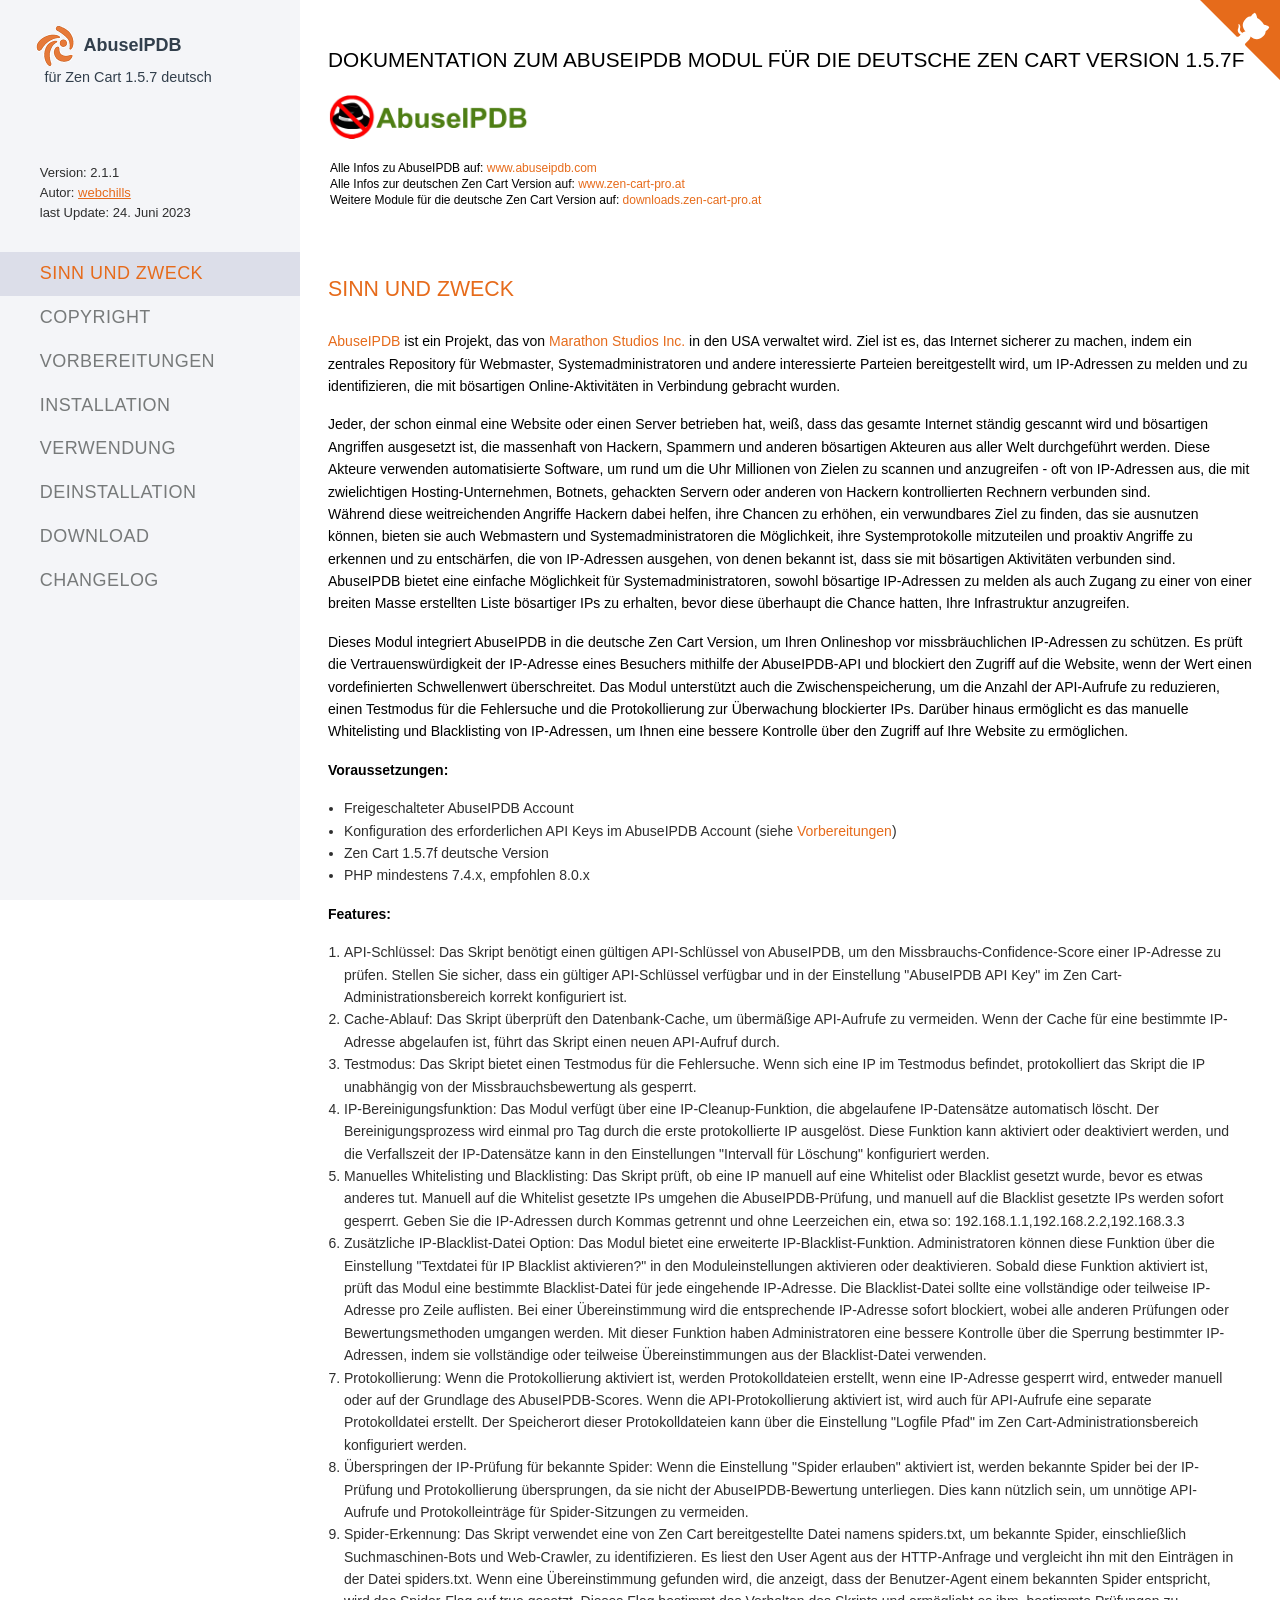
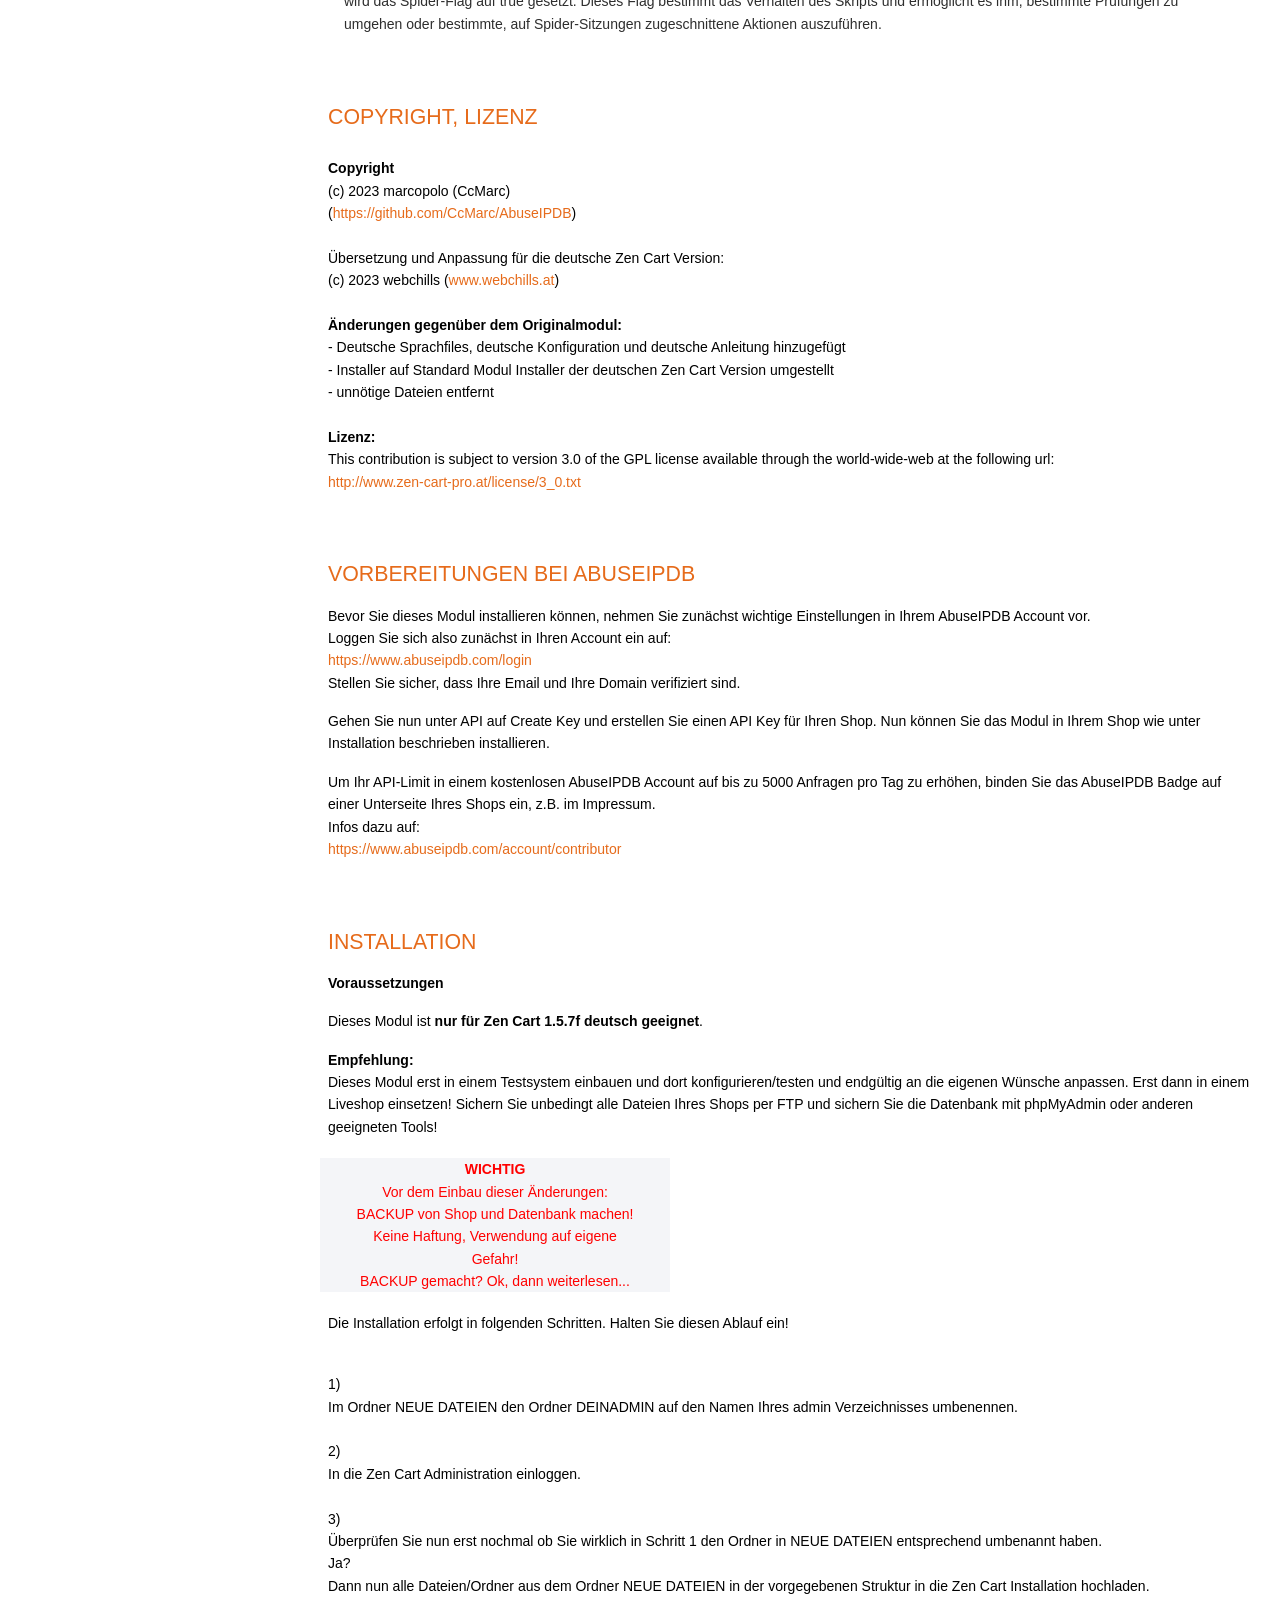
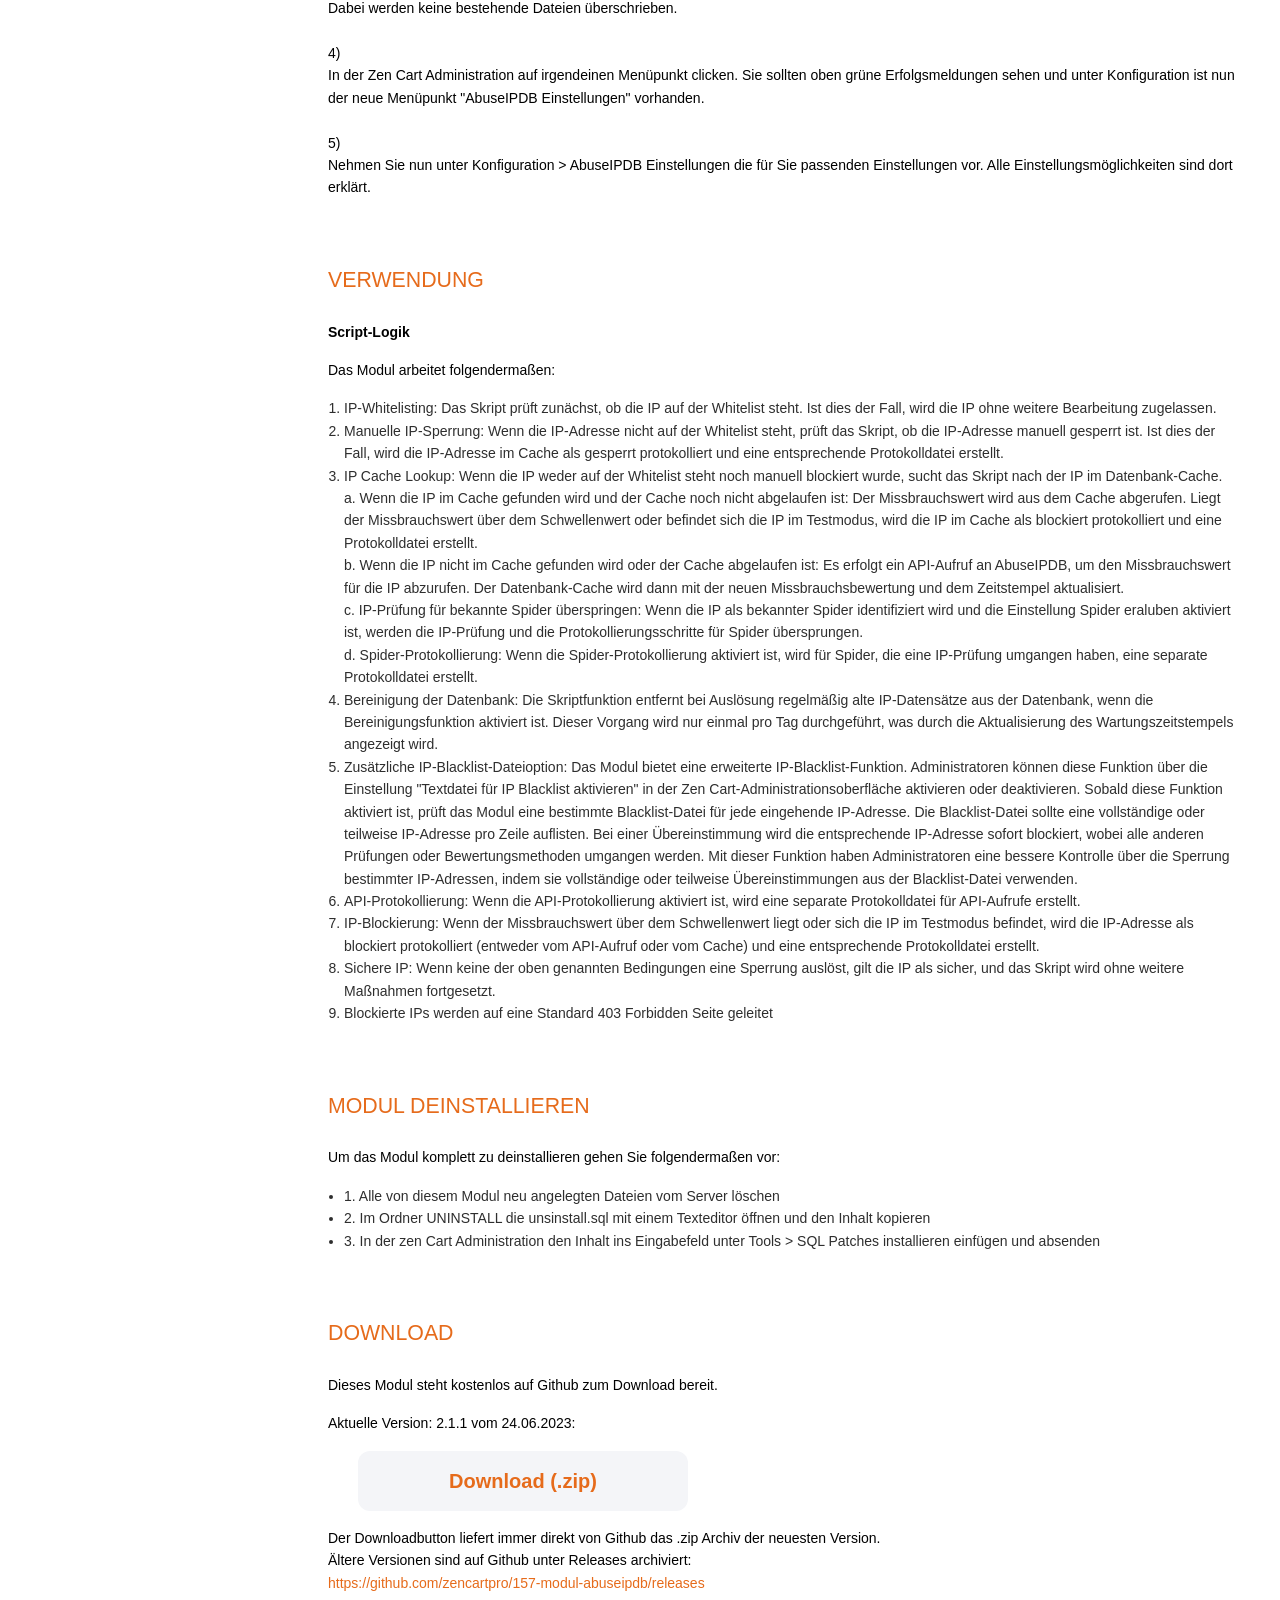
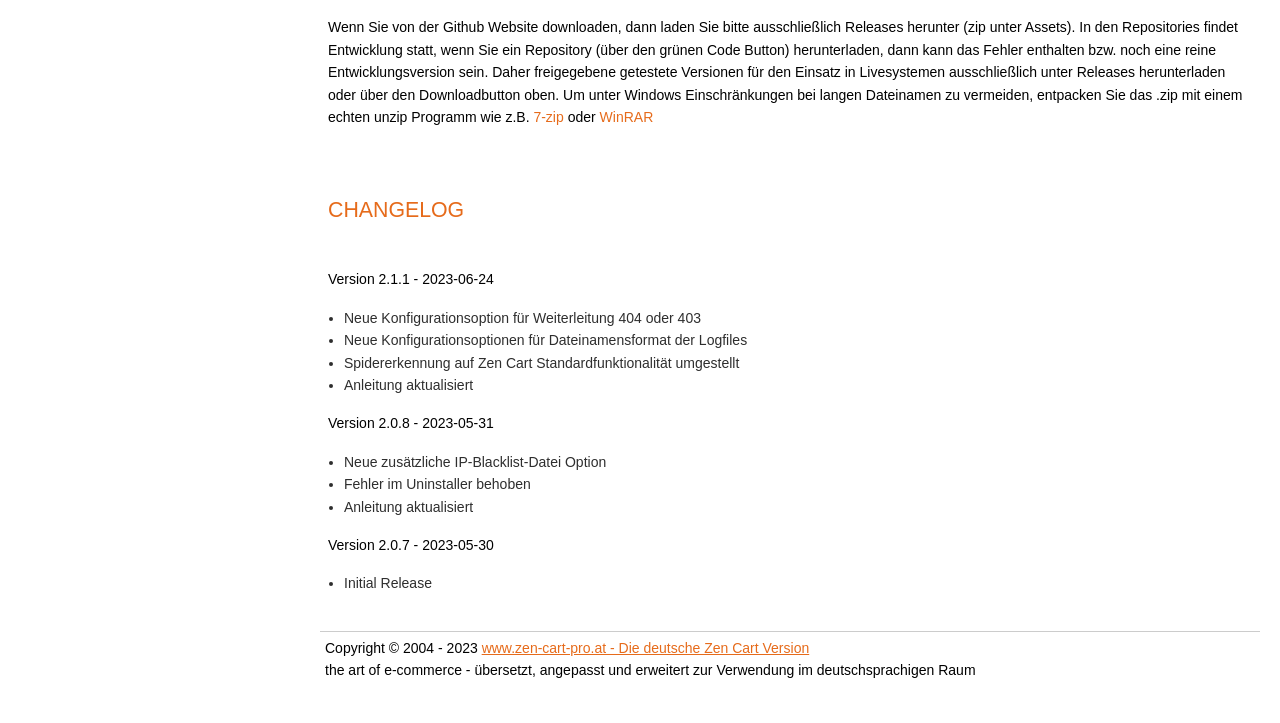
==== ANLEITUNG/index.html @ afb6ee2f "Version 2.1.1" ====
<!--
 API Documentation HTML Template  - 1.0.1
 Copyright © 2016 Florian Nicolas
 Licensed under the MIT license.
 https://github.com/ticlekiwi/API-Documentation-HTML-Template
 !-->
<!DOCTYPE html>
<html class="no-js" lang="de">

<head>
    <meta charset="utf-8">
    <title>AbuseIPDB für Zen Cart 1.5.7 deutsch - Dokumentation</title>
    <meta name="description" content="Anleitung zur Integration des AbuseIPDB Moduls in die deutsche Zen Cart Version">
    <meta name="author" content="webchills">
    <meta http-equiv="cleartype" content="on">
    <meta http-equiv="X-UA-Compatible" content="IE=edge,chrome=1">
    <meta name="viewport" content="width=device-width, initial-scale=1.0">
    <link rel="stylesheet" href="css/hightlightjs-dark.css">
    <link rel="stylesheet" href="css/style.css" media="all">
    <script src="js/highlight.min.js"></script> 
    <script src="js/jquery.min.js"></script>
    <script>
        hljs.initHighlightingOnLoad();
    </script>
    <script>
$(document).ready(function(){
    var btn = $('#backToTop');
    $(window).on('scroll', function() {
        if ($(window).scrollTop() > 300) {
            btn.addClass('show');
        } else {
            btn.removeClass('show');
        }
    });
    btn.on('click', function(e) {
        e.preventDefault();
        $('html, body').animate({
            scrollTop: 0
        }, '300');
    });
});
</script>
</head>

<body class="one-content-column-version">
<!-- BackToTop Button -->
<a href="javascript:void(0);" id="backToTop" class="back-to-top">
    <i class="arrow"></i><i class="arrow"></i>
</a>
<div class="left-menu">
    <div class="content-logo">
        <div class="logo">
            <a href="index.html"><img alt="Anleitung zur Integration des AbuseIPDB Moduls in die deutsche Zen Cart Version" title="Anleitung zur Integration des AbuseIPDB Moduls in die deutsche Zen Cart Version" src="images/logo.png" height="32" /></a>
            <span>AbuseIPDB</span><span2>für Zen Cart 1.5.7 deutsch</span2>
        </div>
        <button class="burger-menu-icon" id="button-menu-mobile">
            <svg width="34" height="34" viewBox="0 0 100 100"><path class="line line1" d="M 20,29.000046 H 80.000231 C 80.000231,29.000046 94.498839,28.817352 94.532987,66.711331 94.543142,77.980673 90.966081,81.670246 85.259173,81.668997 79.552261,81.667751 75.000211,74.999942 75.000211,74.999942 L 25.000021,25.000058"></path><path class="line line2" d="M 20,50 H 80"></path><path class="line line3" d="M 20,70.999954 H 80.000231 C 80.000231,70.999954 94.498839,71.182648 94.532987,33.288669 94.543142,22.019327 90.966081,18.329754 85.259173,18.331003 79.552261,18.332249 75.000211,25.000058 75.000211,25.000058 L 25.000021,74.999942"></path></svg>
        </button>
    </div>
    <div class="mobile-menu-closer"></div>
    <div class="content-menu">
        <div class="content-infos">
            <div class="info"><b>Version:</b> 2.1.1</div>
            <div class="info"><b>Autor:</b> <a href="https://www.webchills.at" target="_blank">webchills</a></div>
            <div class="info"><b>last Update:</b> 24. Juni 2023</div>
        </div>
        <ul>
            <li class="scroll-to-link active" data-target="content-zweck">
                <a>SINN UND ZWECK</a>
            </li>
            <li class="scroll-to-link active" data-target="content-copyright">
                <a>COPYRIGHT</a>
            </li>
            <li class="scroll-to-link" data-target="content-vorbereitungen">
                <a>VORBEREITUNGEN</a>
            </li>
            <li class="scroll-to-link" data-target="content-installation">
                <a>INSTALLATION</a>
            </li>
            
            <li class="scroll-to-link" data-target="content-verwendung">
                <a>VERWENDUNG</a>
            </li>
            <li class="scroll-to-link" data-target="content-uninstall">
                <a>DEINSTALLATION</a>
            </li>
            <li class="scroll-to-link" data-target="content-download">
                <a>DOWNLOAD</a>
            </li>
            <li class="scroll-to-link" data-target="content-changelog">
                <a>CHANGELOG</a>
            </li>
           
        </ul>
    </div>
</div>


<div class="content-page">

    <div class="content">
    <p class="headline"><br>Dokumentation zum AbuseIPDB Modul für die deutsche Zen Cart Version 1.5.7f</p>
    <br>
    <p><img src="images/abuseipdb.png" width="200px"/></p>
    <span class="smallinfo">Alle Infos zu AbuseIPDB auf: <a href="https://www.abuseipdb.com/" target="_blank">www.abuseipdb.com</a><br>
    Alle Infos zur deutschen Zen Cart Version auf: <a href="https://www.zen-cart-pro.at" target="_blank">www.zen-cart-pro.at</a><br>
    Weitere Module für die deutsche Zen Cart Version auf: <a href="https://downloads.zen-cart-pro.at" target="_blank">downloads.zen-cart-pro.at</a></span>
        <div class="overflow-hidden content-section" id="content-zweck">
        
            <h1>Sinn und Zweck</h1>
            <p><a href="https://www.abuseipdb.com/" target="_blank">AbuseIPDB</a> ist ein Projekt, das von <a href="https://www.marathon-studios.com/">Marathon Studios Inc.</a> in den USA verwaltet wird. Ziel ist es, das Internet sicherer zu machen, indem  ein zentrales Repository für Webmaster, Systemadministratoren und andere interessierte Parteien bereitgestellt wird, um IP-Adressen zu melden und zu identifizieren, die mit bösartigen Online-Aktivitäten in Verbindung gebracht wurden.</p>
            <p>Jeder, der schon einmal eine Website oder einen Server betrieben hat, weiß, dass das gesamte Internet ständig gescannt wird und bösartigen Angriffen ausgesetzt ist, die massenhaft von Hackern, Spammern und anderen bösartigen Akteuren aus aller Welt durchgeführt werden. Diese Akteure verwenden automatisierte Software, um rund um die Uhr Millionen von Zielen zu scannen und anzugreifen - oft von IP-Adressen aus, die mit zwielichtigen Hosting-Unternehmen, Botnets, gehackten Servern oder anderen von Hackern kontrollierten Rechnern verbunden sind.
<br>
Während diese weitreichenden Angriffe Hackern dabei helfen, ihre Chancen zu erhöhen, ein verwundbares Ziel zu finden, das sie ausnutzen können, bieten sie auch Webmastern und Systemadministratoren die Möglichkeit, ihre Systemprotokolle mitzuteilen und proaktiv Angriffe zu erkennen und zu entschärfen, die von IP-Adressen ausgehen, von denen bekannt ist, dass sie mit bösartigen Aktivitäten verbunden sind.
<br>
AbuseIPDB bietet eine einfache Möglichkeit für Systemadministratoren, sowohl bösartige IP-Adressen zu melden als auch Zugang zu einer von einer breiten Masse erstellten Liste bösartiger IPs zu erhalten, bevor diese überhaupt die Chance hatten, Ihre Infrastruktur anzugreifen.</p>
            <p>Dieses Modul integriert AbuseIPDB in die deutsche Zen Cart Version, um Ihren Onlineshop vor missbräuchlichen IP-Adressen zu schützen. Es prüft die Vertrauenswürdigkeit der IP-Adresse eines Besuchers mithilfe der AbuseIPDB-API und blockiert den Zugriff auf die Website, wenn der Wert einen vordefinierten Schwellenwert überschreitet. Das Modul unterstützt auch die Zwischenspeicherung, um die Anzahl der API-Aufrufe zu reduzieren, einen Testmodus für die Fehlersuche und die Protokollierung zur Überwachung blockierter IPs. Darüber hinaus ermöglicht es das manuelle Whitelisting und Blacklisting von IP-Adressen, um Ihnen eine bessere Kontrolle über den Zugriff auf Ihre Website zu ermöglichen.</p>

<p><strong>Voraussetzungen:</strong></p>
<ul>
  <li>
  Freigeschalteter AbuseIPDB Account</li>
  <li>    Konfiguration des erforderlichen API Keys im AbuseIPDB Account (siehe <a href="#content-vorbereitungen">Vorbereitungen</a>)</li>
  <li>    Zen Cart 1.5.7f deutsche Version</li>
  
  <li>    PHP mindestens 7.4.x, empfohlen 8.0.x
  </li>
</ul>
<p><strong>Features:</strong></p>
<ol><li>API-Schlüssel: Das Skript benötigt einen gültigen API-Schlüssel von AbuseIPDB, um den Missbrauchs-Confidence-Score einer IP-Adresse zu prüfen. Stellen Sie sicher, dass ein gültiger API-Schlüssel verfügbar und in der Einstellung "AbuseIPDB API Key" im Zen Cart-Administrationsbereich korrekt konfiguriert ist. </li>
<li>Cache-Ablauf: Das Skript überprüft den Datenbank-Cache, um übermäßige API-Aufrufe zu vermeiden. Wenn der Cache für eine bestimmte IP-Adresse abgelaufen ist, führt das Skript einen neuen API-Aufruf durch.</li><li>Testmodus: Das Skript bietet einen Testmodus für die Fehlersuche. Wenn sich eine IP im Testmodus befindet, protokolliert das Skript die IP unabhängig von der Missbrauchsbewertung als gesperrt.</li>  
<li>IP-Bereinigungsfunktion: Das Modul verfügt über eine IP-Cleanup-Funktion, die abgelaufene IP-Datensätze automatisch löscht. Der Bereinigungsprozess wird einmal pro Tag durch die erste protokollierte IP ausgelöst. Diese Funktion kann aktiviert oder deaktiviert werden, und die Verfallszeit der IP-Datensätze kann in den Einstellungen "Intervall für Löschung" konfiguriert werden. </li> 
<li>Manuelles Whitelisting und Blacklisting: Das Skript prüft, ob eine IP manuell auf eine Whitelist oder Blacklist gesetzt wurde, bevor es etwas anderes tut. Manuell auf die Whitelist gesetzte IPs umgehen die AbuseIPDB-Prüfung, und manuell auf die Blacklist gesetzte IPs werden sofort gesperrt. Geben Sie die IP-Adressen durch Kommas getrennt und ohne Leerzeichen ein, etwa so: 192.168.1.1,192.168.2.2,192.168.3.3 </li> 
<li>Zusätzliche IP-Blacklist-Datei Option: Das Modul bietet eine erweiterte IP-Blacklist-Funktion. Administratoren können diese Funktion über die Einstellung "Textdatei für IP Blacklist aktivieren?" in den Moduleinstellungen aktivieren oder deaktivieren. Sobald diese Funktion aktiviert ist, prüft das Modul eine bestimmte Blacklist-Datei für jede eingehende IP-Adresse. Die Blacklist-Datei sollte eine vollständige oder teilweise IP-Adresse pro Zeile auflisten. Bei einer Übereinstimmung wird die entsprechende IP-Adresse sofort blockiert, wobei alle anderen Prüfungen oder Bewertungsmethoden umgangen werden. Mit dieser Funktion haben Administratoren eine bessere Kontrolle über die Sperrung bestimmter IP-Adressen, indem sie vollständige oder teilweise Übereinstimmungen aus der Blacklist-Datei verwenden. </li>
<li>Protokollierung: Wenn die Protokollierung aktiviert ist, werden Protokolldateien erstellt, wenn eine IP-Adresse gesperrt wird, entweder manuell oder auf der Grundlage des AbuseIPDB-Scores. Wenn die API-Protokollierung aktiviert ist, wird auch für API-Aufrufe eine separate Protokolldatei erstellt. Der Speicherort dieser Protokolldateien kann über die Einstellung "Logfile Pfad" im Zen Cart-Administrationsbereich konfiguriert werden.</li> 
<li>Überspringen der IP-Prüfung für bekannte Spider: Wenn die Einstellung "Spider erlauben" aktiviert ist, werden bekannte Spider bei der IP-Prüfung und Protokollierung übersprungen, da sie nicht der AbuseIPDB-Bewertung unterliegen. Dies kann nützlich sein, um unnötige API-Aufrufe und Protokolleinträge für Spider-Sitzungen zu vermeiden. </li>
<li>Spider-Erkennung: Das Skript verwendet eine von Zen Cart bereitgestellte Datei namens spiders.txt, um bekannte Spider, einschließlich Suchmaschinen-Bots und Web-Crawler, zu identifizieren. Es liest den User Agent aus der HTTP-Anfrage und vergleicht ihn mit den Einträgen in der Datei spiders.txt. Wenn eine Übereinstimmung gefunden wird, die anzeigt, dass der Benutzer-Agent einem bekannten Spider entspricht, wird das Spider-Flag auf true gesetzt. Dieses Flag bestimmt das Verhalten des Skripts und ermöglicht es ihm, bestimmte Prüfungen zu umgehen oder bestimmte, auf Spider-Sitzungen zugeschnittene Aktionen auszuführen. </li></ol>


        </div>
        <div class="overflow-hidden content-section" id="content-copyright">
            <h1>Copyright, Lizenz</h1>
            <p>
<strong>Copyright</strong> <br>
(c) 2023 marcopolo (CcMarc)<br>
(<a href="https://github.com/CcMarc/AbuseIPDB" target="_blank">https://github.com/CcMarc/AbuseIPDB</a>)<br><br>
Übersetzung und Anpassung für die deutsche Zen Cart Version:<br>
(c) 2023 webchills (<a href="https://www.webchills.at" target="_blank">www.webchills.at</a>)<br><br>

    <strong>Änderungen gegenüber dem Originalmodul:</strong>
    <br>
   - Deutsche Sprachfiles, deutsche Konfiguration und deutsche Anleitung hinzugefügt<br>
   - Installer auf Standard Modul Installer der deutschen Zen Cart Version umgestellt<br>   
   - unnötige Dateien entfernt
 <br>
  <br>
  <strong>Lizenz:</strong><br>
  This contribution is subject to version 3.0 of the GPL license available through the world-wide-web at the following url:<br>
  <a href="http://www.zen-cart-pro.at/license/3_0.txt">http://www.zen-cart-pro.at/license/3_0.txt</a>
 
    
  </p>
        </div>
        <div class="overflow-hidden content-section" id="content-vorbereitungen">
            <h2>Vorbereitungen bei AbuseIPDB</h2>
            <p>Bevor Sie dieses Modul installieren können, nehmen Sie zunächst wichtige Einstellungen in Ihrem AbuseIPDB Account vor.<br>
            Loggen Sie sich also zunächst in Ihren Account ein auf:<br>
  <a href="https://www.abuseipdb.com/login" target="_blank">https://www.abuseipdb.com/login</a><br>
  Stellen Sie sicher, dass Ihre Email und Ihre Domain verifiziert sind.
  
</p>
<p>Gehen Sie nun unter API auf Create Key und erstellen Sie einen API Key für Ihren Shop.
Nun können Sie das Modul in Ihrem Shop wie unter Installation beschrieben installieren.</p>
<p>Um Ihr API-Limit in einem kostenlosen AbuseIPDB Account auf bis zu 5000 Anfragen pro Tag zu erhöhen, binden Sie das AbuseIPDB Badge auf einer Unterseite Ihres Shops ein, z.B. im Impressum.<br>Infos dazu auf:<br>
  <a href="https://www.abuseipdb.com/account/contributor" target="_blank">https://www.abuseipdb.com/account/contributor</a></p>
            
        </div>
        <div class="overflow-hidden content-section" id="content-installation">
            <h2>Installation</h2>
           <p><b>Voraussetzungen</b></p>
  
  <p>Dieses Modul ist<strong> nur für Zen Cart 1.5.7f deutsch geeignet</strong>.</p>
  
  
    
    <p><strong>Empfehlung:</strong>
  <br>
  Dieses Modul erst in einem Testsystem einbauen und dort konfigurieren/testen und endgültig an die eigenen Wünsche anpassen. Erst dann in einem Liveshop einsetzen! Sichern Sie unbedingt alle   Dateien Ihres Shops per FTP und sichern Sie die Datenbank mit phpMyAdmin oder anderen geeigneten Tools!</p>
<p class="warning"><b>WICHTIG</b><br>
Vor dem Einbau dieser Änderungen:<br>
BACKUP von Shop und Datenbank machen! <br>
Keine Haftung, Verwendung auf eigene Gefahr!<br>
BACKUP gemacht? Ok, dann weiterlesen...
</p>
<p>Die Installation erfolgt in folgenden Schritten. Halten Sie diesen Ablauf ein!</p>
<p><br>
  1) <br>
Im Ordner NEUE DATEIEN den Ordner DEINADMIN auf den Namen Ihres admin Verzeichnisses umbenennen.<br>
<br>
2)<br>
In die Zen Cart Administration einloggen.
<br>
<br>
3)<br>
Überprüfen Sie nun erst nochmal ob Sie wirklich in Schritt 1 den Ordner in NEUE DATEIEN entsprechend umbenannt haben.<br>
Ja?<br>
Dann nun alle Dateien/Ordner aus dem Ordner NEUE DATEIEN in der vorgegebenen Struktur in die Zen Cart Installation hochladen. <br>
  Dabei werden keine bestehende Dateien überschrieben.<br>
  <br>
  4)<br>
  In der Zen Cart Administration auf irgendeinen Menüpunkt clicken. Sie sollten oben grüne Erfolgsmeldungen sehen und unter Konfiguration ist nun der neue Menüpunkt &quot;AbuseIPDB Einstellungen&quot; vorhanden.  
  <br>
  <br>
5)<br>
Nehmen Sie nun unter Konfiguration &gt; AbuseIPDB Einstellungen die für Sie passenden Einstellungen vor. Alle Einstellungsmöglichkeiten sind dort erklärt.</p>
        </div>

        
<div class="overflow-hidden content-section" id="content-verwendung">
            <h1>Verwendung</h1>
            <p><strong>Script-Logik</strong></p>
<p>Das Modul arbeitet folgendermaßen:</p> 
<ol><li>IP-Whitelisting: Das Skript prüft zunächst, ob die IP auf der Whitelist steht. Ist dies der Fall, wird die IP ohne weitere Bearbeitung zugelassen. </li> 
<li>Manuelle IP-Sperrung: Wenn die IP-Adresse nicht auf der Whitelist steht, prüft das Skript, ob die IP-Adresse manuell gesperrt ist. Ist dies der Fall, wird die IP-Adresse im Cache als gesperrt protokolliert und eine entsprechende Protokolldatei erstellt.</li>  
<li>IP Cache Lookup: Wenn die IP weder auf der Whitelist steht noch manuell blockiert wurde, sucht das Skript nach der IP im Datenbank-Cache. <br>
a. Wenn die IP im Cache gefunden wird und der Cache noch nicht abgelaufen ist: Der Missbrauchswert wird aus dem Cache abgerufen. Liegt der Missbrauchswert über dem Schwellenwert oder befindet sich die IP im Testmodus, wird die IP im Cache als blockiert protokolliert und eine Protokolldatei erstellt.  <br>
b. Wenn die IP nicht im Cache gefunden wird oder der Cache abgelaufen ist: Es erfolgt ein API-Aufruf an AbuseIPDB, um den Missbrauchswert für die IP abzurufen. Der Datenbank-Cache wird dann mit der neuen Missbrauchsbewertung und dem Zeitstempel aktualisiert. <br>
c. IP-Prüfung für bekannte Spider überspringen: Wenn die IP als bekannter Spider identifiziert wird und die Einstellung Spider eraluben aktiviert ist, werden die IP-Prüfung und die Protokollierungsschritte für Spider übersprungen.  <br>
d. Spider-Protokollierung: Wenn die Spider-Protokollierung aktiviert ist, wird für Spider, die eine IP-Prüfung umgangen haben, eine separate Protokolldatei erstellt.</li>  
<li>Bereinigung der Datenbank: Die Skriptfunktion entfernt bei Auslösung regelmäßig alte IP-Datensätze aus der Datenbank, wenn die Bereinigungsfunktion aktiviert ist. Dieser Vorgang wird nur einmal pro Tag durchgeführt, was durch die Aktualisierung des Wartungszeitstempels angezeigt wird.</li>  
<li>Zusätzliche IP-Blacklist-Dateioption: Das Modul bietet eine erweiterte IP-Blacklist-Funktion. Administratoren können diese Funktion über die Einstellung "Textdatei für IP Blacklist aktivieren" in der Zen Cart-Administrationsoberfläche aktivieren oder deaktivieren. Sobald diese Funktion aktiviert ist, prüft das Modul eine bestimmte Blacklist-Datei für jede eingehende IP-Adresse. Die Blacklist-Datei sollte eine vollständige oder teilweise IP-Adresse pro Zeile auflisten. Bei einer Übereinstimmung wird die entsprechende IP-Adresse sofort blockiert, wobei alle anderen Prüfungen oder Bewertungsmethoden umgangen werden. Mit dieser Funktion haben Administratoren eine bessere Kontrolle über die Sperrung bestimmter IP-Adressen, indem sie vollständige oder teilweise Übereinstimmungen aus der Blacklist-Datei verwenden. </li>
<li>API-Protokollierung: Wenn die API-Protokollierung aktiviert ist, wird eine separate Protokolldatei für API-Aufrufe erstellt.</li> 
<li>IP-Blockierung: Wenn der Missbrauchswert über dem Schwellenwert liegt oder sich die IP im Testmodus befindet, wird die IP-Adresse als blockiert protokolliert (entweder vom API-Aufruf oder vom Cache) und eine entsprechende Protokolldatei erstellt.</li>  
<li>Sichere IP: Wenn keine der oben genannten Bedingungen eine Sperrung auslöst, gilt die IP als sicher, und das Skript wird ohne weitere Maßnahmen fortgesetzt.</li>
<li>Blockierte IPs werden auf eine Standard 403 Forbidden Seite geleitet</li></ol> 
        </div>
 <div class="overflow-hidden content-section" id="content-uninstall">
            <h1>Modul deinstallieren</h1>
           
<p>Um das Modul komplett zu deinstallieren gehen Sie folgendermaßen vor:</p>
<ul>
<li>1. Alle von diesem Modul neu angelegten Dateien vom Server löschen</li>
<li>2. Im Ordner UNINSTALL die unsinstall.sql mit einem Texteditor öffnen und den Inhalt kopieren</li>
<li>3. In der zen Cart Administration den Inhalt ins Eingabefeld unter Tools > SQL Patches installieren einfügen und absenden</li>
</ul>


        </div>     
<div class="overflow-hidden content-section" id="content-download">
            <h1>Download</h1>
<p>Dieses Modul steht kostenlos auf Github zum Download bereit.</p>
<p>Aktuelle Version: 2.1.1 vom 24.06.2023:</p>
<p><a class="downloadbutton" title="Download AbuseIPDB 2.1.1 für Zen Cart 1.5.7 deutsch" href="https://github.com/zencartpro/157-modul-abuseipdb/archive/refs/tags/v2.1.1.zip">Download (.zip)</a></p>
<p>Der Downloadbutton liefert immer direkt von Github das .zip Archiv der neuesten Version.<br>
Ältere Versionen sind auf Github unter Releases archiviert:<br>
  <a href="https://github.com/zencartpro/157-modul-abuseipdb/releases" target="_blank">https://github.com/zencartpro/157-modul-abuseipdb/releases</a><br><br>
  Wenn Sie von der Github Website downloaden, dann laden Sie bitte ausschließlich Releases herunter (zip unter Assets). In den Repositories findet Entwicklung statt, wenn Sie ein Repository (über den grünen Code Button) herunterladen, dann kann das Fehler enthalten bzw. noch eine reine Entwicklungsversion sein. Daher freigegebene getestete Versionen für den Einsatz in Livesystemen ausschließlich unter Releases herunterladen oder über den Downloadbutton oben. Um unter Windows Einschränkungen bei langen Dateinamen zu vermeiden, entpacken Sie das .zip  mit einem echten unzip Programm wie z.B. <a href="https://www.7-zip.de/" target="_blank">7-zip</a> oder <a href="https://www.winrar.de/" target="_blank">WinRAR</a></p>
        </div>
        <div class="overflow-hidden content-section" id="content-changelog">
            <h1>Changelog</h1>
           
  <br>
  <p>Version 2.1.1 - 2023-06-24</p>
<ul>
<li>Neue Konfigurationsoption für Weiterleitung 404 oder 403</li>
<li>Neue Konfigurationsoptionen für Dateinamensformat der Logfiles</li>
<li>Spidererkennung auf Zen Cart Standardfunktionalität umgestellt</li>
<li>Anleitung aktualisiert</li>
</ul>
  <p>Version 2.0.8 - 2023-05-31</p>
<ul>
<li>Neue zusätzliche IP-Blacklist-Datei Option</li>
<li>Fehler im Uninstaller behoben</li>
<li>Anleitung aktualisiert</li>
</ul>
<p>Version 2.0.7 - 2023-05-30</p>
<ul>
<li>Initial Release</li>
</ul>


        </div>
        
    </div>
    <div class="footer"><p>Copyright © 2004 - 2023 <a href="https://www.zen-cart-pro.at" target="_blank">www.zen-cart-pro.at - Die deutsche Zen Cart Version</a><br>
the art of e-commerce - übersetzt, angepasst und erweitert zur Verwendung im deutschsprachigen Raum</p></div>
</div>


<!-- Github Corner Ribbon - to remove (Ribbon created with : http://tholman.com/github-corners/ )-->
<a target="_blank" href="https://github.com/zencartpro/157-modul-abuseipdb" class="github-corner" aria-label="View source on Github" title="View source on Github"><svg width="80" height="80" viewBox="0 0 250 250" style="z-index:99999; fill:#E66B1B; color:#fff; position: fixed; top: 0; border: 0; right: 0;" aria-hidden="true"><path d="M0,0 L115,115 L130,115 L142,142 L250,250 L250,0 Z"></path><path d="M128.3,109.0 C113.8,99.7 119.0,89.6 119.0,89.6 C122.0,82.7 120.5,78.6 120.5,78.6 C119.2,72.0 123.4,76.3 123.4,76.3 C127.3,80.9 125.5,87.3 125.5,87.3 C122.9,97.6 130.6,101.9 134.4,103.2" fill="currentColor" style="transform-origin: 130px 106px;" class="octo-arm"></path><path d="M115.0,115.0 C114.9,115.1 118.7,116.5 119.8,115.4 L133.7,101.6 C136.9,99.2 139.9,98.4 142.2,98.6 C133.8,88.0 127.5,74.4 143.8,58.0 C148.5,53.4 154.0,51.2 159.7,51.0 C160.3,49.4 163.2,43.6 171.4,40.1 C171.4,40.1 176.1,42.5 178.8,56.2 C183.1,58.6 187.2,61.8 190.9,65.4 C194.5,69.0 197.7,73.2 200.1,77.6 C213.8,80.2 216.3,84.9 216.3,84.9 C212.7,93.1 206.9,96.0 205.4,96.6 C205.1,102.4 203.0,107.8 198.3,112.5 C181.9,128.9 168.3,122.5 157.7,114.1 C157.9,116.9 156.7,120.9 152.7,124.9 L141.0,136.5 C139.8,137.7 141.6,141.9 141.8,141.8 Z" fill="currentColor" class="octo-body"></path></svg></a>
<style>
    .github-corner:hover .octo-arm {
        animation: octocat-wave 560ms ease-in-out
    }

    @keyframes octocat-wave {
        0%,
        100% {
            transform: rotate(0)
        }
        20%,
        60% {
            transform: rotate(-25deg)
        }
        40%,
        80% {
            transform: rotate(10deg)
        }
    }

    @media (max-width:500px) {
        .github-corner:hover .octo-arm {
            animation: none
        }
        .github-corner .octo-arm {
            animation: octocat-wave 560ms ease-in-out
        }
    }
    @media only screen and (max-width:680px){ .github-corner > svg { right: auto!important; left: 0!important; transform: rotate(270deg)!important;}}
</style>
<!-- END Github Corner Ribbon - to remove -->
<script src="js/script.js"></script>
</body>
</html>
---- ANLEITUNG/css/hightlightjs-dark.css ----
.hljs {
	display:block;
	overflow-x:auto;
	padding:0.5em;
	background:#323F4C;
}
.hljs {
	color:#fff;
}
.hljs-strong,.hljs-emphasis {
	color:#a8a8a2
}
.hljs-bullet,.hljs-quote,.hljs-link,.hljs-number,.hljs-regexp,.hljs-literal {
	color:#6896ba
}
.hljs-code,.hljs-selector-class {
	color:#a6e22e
}
.hljs-emphasis {
	font-style:italic
}
.hljs-keyword,.hljs-selector-tag,.hljs-section,.hljs-attribute,.hljs-name,.hljs-variable {
	color:#cb7832
}
.hljs-params {
	color:#b9b9b9
}
.hljs-string {
	color:#6a8759
}
.hljs-subst,.hljs-type,.hljs-built_in,.hljs-builtin-name,.hljs-symbol,.hljs-selector-id,.hljs-selector-attr,.hljs-selector-pseudo,.hljs-template-tag,.hljs-template-variable,.hljs-addition {
	color:#e0c46c
}
.hljs-comment,.hljs-deletion,.hljs-meta {
	color:#7f7f7f
}
---- ANLEITUNG/css/style.css ----
@charset "utf-8";

/* RESET
----------------------------------------------------------------------------------------*/

html, body, div, span, applet, object, iframe,
h1, h2, h3, h4, h5, h6, p, blockquote, pre,
a, abbr, acronym, address, big, cite, code,
del, dfn, em, ins, kbd, q, s, samp,
small, strike, strong, sub, sup, tt, var,
b, u, i, center,
dl, dt, dd, ol, ul, li,
fieldset, form, label, legend,
table, caption, tbody, tfoot, thead, tr, th, td,
article, aside, canvas, details, embed,
figure, figcaption, footer, hgroup,
menu, nav, output, ruby, section, summary,
time, mark, audio, video {
    margin: 0;
    padding: 0;
    border: 0;
    font-size:100%;
    font: inherit;
    vertical-align: baseline;
}
article, aside, details, figcaption, figure, footer, header, hgroup, menu, nav, section {
    display: block;
}
img, embed, object, video { max-width: 100%; height: auto; }
.ie6 img.full, .ie6 object.full, .ie6 embed, .ie6 video { width: 100%; }

/* BASE
----------------------------------------------------------------------------------------*/

*{
    -webkit-transition: all 0.3s ease;
    -moz-transition: all 0.3s ease;
    -o-transition: all 0.3s ease;
    -ms-transition: all 0.3s ease;
    transition: all 0.3s ease;
}
html,
body{
    position:relative;
    min-height: 100%;
    height: 100%;
    -webkit-backface-visibility: hidden;
    font-family: Verdana,Arial, sans-serif;
}

.warning{
	text-align:center;
	color:red !important;
	background:#f4f5f8;
	width:350px;
	padding:10px;
	margin: 20px;	
}

.smallinfo{
	font-size:12px;	
    margin-bottom: 16px;
    line-height: 1.3;
    font-weight: 300;
    margin-left:30px;
    display:block;
}

.downloadbutton{
  background-color: #F4F5F8;
  border-radius: 12px;
  color: #e66b1b;
  padding: 14px 40px;
  text-align: center;
  text-decoration: none;
  display: inline-block;
  font-size: 20px;
  width: 250px;
  font-weight:900;
  margin-left:30px;
}

.downloadbutton a{
	color:#e66b1b;
}

.headline{
	color:#000000;
	text-transform:uppercase;
	font-size:1.3em;
	margin:10px 0 0 0;
}
strong{
    font-weight: 700;
}

b{
    font-weight: 700;
}
i{
    font-style: italic;
}
.overflow-hidden{
    position: relative;
    overflow: hidden;
}
.content a{
    color: #e66b1b;
    text-decoration: none;
}
.content a:hover{
    text-decoration: underline;
}
.scroll-to-link{
    cursor: pointer;
}
p, .content ul, .content ol{
    font-size: 14px;
    color: #2E2E2E;
    margin-bottom: 16px;
    line-height: 1.6;
    font-weight: 300;
}
.content h1:first-child{
    font-size: 1.333em;
    color: #034c8f;
    padding-top: 2.5em;
    text-transform: uppercase;
    border-top: 1px solid rgba(255,255,255,0.3);
    border-top-width: 0;
    margin-top: 0;
    margin-bottom: 1.3em;
    clear: both;
}

code,
pre{
    font-family: 'Source Code Pro', monospace;
}
.higlighted{
    background-color: rgba(0,0,0,0.05);
    padding: 3px;
    border-radius: 3px;
}

/* LEFT-MENU
----------------------------------------------------------------------------------------*/

.left-menu{
    position: fixed;
    z-index: 3;
    top: 0;
    left: 0;
    bottom: 0;
    width: 300px;
    box-sizing: border-box;
    background-color: #f4f5f8;
    overflow-x: hidden;
    font-size: 18px;
}
.left-menu .content-infos {
    position: relative;
    padding: 12px 13.25%;
    margin-bottom: 20px;
}
.left-menu .info {
    position: relative;
    font-size: 13px;
    margin-top: 5px;
    color: #2E2E2E;
}
.left-menu .info a {    
    color: #e66b1b;
}

.left-menu .info b {
    font-weight: 500;
    color: #2E2E2E;
}
.content-logo{
    position: relative;
    display: block;
    width: 100%;
    box-sizing: border-box;
    padding: 1.425em 11.5%;
    padding-right: 0;
}
.content-logo img{
    display: inline-block;
    max-width: 70%;
    vertical-align: middle;
}
.content-logo span{
    display: inline-block;
    margin-left: 4px;
    vertical-align: middle;
    color: #323F4C;
    font-size: 1.0em;
    font-weight:700;
}
.content-logo span2{
    display: inline-block;
    margin-left: 10px;
    vertical-align: middle;
    color: #323F4C;
    font-size: 0.8em;
}
.content-menu{
    margin: 2em auto 2em;
    padding: 0 0 100px;
}
.content-menu ul{
    list-style: none;
    margin: 0;
    padding: 0;
    line-height: 28px;
}
.content-menu ul li{
    list-style: none;
    margin: 0;
    padding: 0;
    line-height: 0;
}
.content-menu ul li:hover,
.content-menu ul li.active{
    background-color:#DCDEE9;
}
.content-menu ul li:hover a,
.content-menu ul li.active a{
    color: #e66b1b;
}
@media (hover: none) {
    .content-menu ul li:not(.active):hover {
        background-color: inherit;
    }
    .content-menu ul li:not(.active):hover a {
        color: #777A7A;
    }
}
.content-menu ul li a{
    padding: 12px 13.25%;
    color: #777A7A;
    letter-spacing: 0.025em;
    line-height: 1.1;
    display: block;
    text-transform: capitalize;
}

/* CONTENT-PAGE
----------------------------------------------------------------------------------------*/

.content-page {
    position: relative;
    box-sizing: border-box;
    margin-left: 300px;
    z-index: 2;
    background-color: #fff;
    min-height: 100%;
    padding-bottom: 1px;
}
.content-code{
    width: 50%;
    position: absolute;
    right: 0;
    top: 0;
    bottom: 0;
    background-color: #FFFFFF;
    border-color: #323f4c;
}
.content {
    position: relative;
    z-index: 30;
}
.content h1,
.content h2,
.content h3,
.content h4,
.content h5,
.content h6,
.content p,
.content table,
.content aside,
.content dl,
.content ul,
.content ol,
.content .central-overflow-x {
    margin-right: 50%;
    padding: 0 28px;
    box-sizing: border-box;
    display: block;
    max-width: 680px;
}
.content .central-overflow-x {
    margin-right: calc(50% + 28px);
    margin-left: 28px;
    padding: 0;
    overflow-y: hidden;
    max-width: 100%;
    display: block;
}
.content p .central-overflow-x {
    margin-right: 0;
    margin-left: 0;
}
.break-word {
    word-break: break-word;
    overflow-wrap: break-word;
    word-wrap: break-word;
}
.content ul,
.content ol {
    padding: 0 44px;
}
.content h2,
.content h3,
.content h4,
.content h5,
.content h6 {
    font-size: 15px;
    margin-top: 2.5em;
    margin-bottom: 0.8em;
    color: #034c8f;
    text-transform: uppercase;
}
.content h2{
    font-size: 1.333em;
}
.content h4{
    color: #00a8e3;
    margin-top: 0;
    text-transform: none;
    font-size: 14px;
    margin-bottom: 0.2em;
}
.content-page .content p,
.content-page .content pre {
    max-width: 680px;
}
.content pre,
.content blockquote {
    background-color: #FFFFFF;
    border-color: #323f4c;
    color: #fff;
    padding: 0 28px 2em;
    margin: 0;
    width: 50%;
    float: right;
    clear: right;
    box-sizing: border-box;
}
.content pre code, .content pre {
    font-size: 12px;
    line-height: 1.5;
}
.content blockquote,
.content pre,
.content pre code{
    padding-top: 0;
    margin-top: 0;
}
.content pre code{
    margin-top: -2em;
}
.content table {
    font-size: 0.825em;
    margin-bottom: 1.5em;
    border-collapse: collapse;
    border-spacing: 0;
}
.content table tr:last-child {
    border-bottom: 1px solid #ccc;
}
.content table th {
    font-size: 0.925em;
    padding: 5px 18px 5px 0;
    border-bottom: 1px solid #ccc;
    vertical-align: bottom;
    text-align: left;
    line-height: 1.6;
}
.content table td {
    padding: 5px 18px 5px 0;
    text-align: left;
    vertical-align: top;
    line-height: 1.6;
    font-family: Verdana,Arial, sans-serif;
    font-weight: 300;
    color: #777A7A;
}

.footer{
	margin:20px;
	border-top: 1px solid #cccccc;
	font-size:0.9em;
	padding:5px;
}

.footer a{
	color:#e66b1b;
}


/* burger-menu-icon
----------------------------------------------------------------------------------------*/
.burger-menu-icon {
    background-color: transparent;
    border: none;
    cursor: pointer;
    display: inline-block;
    vertical-align: middle;
    padding: 0;
    position: absolute;
    right: 26px;
    top: 26px;
    display: none;
}
.burger-menu-icon .line {
    fill: none;
    stroke: #000;
    stroke-width: 6;
    transition: stroke-dasharray 600ms cubic-bezier(0.4, 0, 0.2, 1),
        stroke-dashoffset 600ms cubic-bezier(0.4, 0, 0.2, 1);
}
.burger-menu-icon .line1 {
    stroke-dasharray: 60 207;
    stroke-width: 6;
}
.burger-menu-icon .line2 {
    stroke-dasharray: 60 60;
    stroke-width: 6;
}
.burger-menu-icon .line3 {
    stroke-dasharray: 60 207;
    stroke-width: 6;
}
html.menu-opened .burger-menu-icon .line1 {
    stroke-dasharray: 90 207;
    stroke-dashoffset: -134;
    stroke-width: 6;
}
html.menu-opened .burger-menu-icon  .line2 {
    stroke-dasharray: 1 60;
    stroke-dashoffset: -30;
    stroke-width: 6;
}
html.menu-opened .burger-menu-icon  .line3 {
    stroke-dasharray: 90 207;
    stroke-dashoffset: -134;
    stroke-width: 6;
}


/* ONE CONTENT COLUMN VERSION
----------------------------------------------------------------------------------------*/

body.one-content-column-version .content h1,
body.one-content-column-version .content h2,
body.one-content-column-version .content h3,
body.one-content-column-version .content h4,
body.one-content-column-version .content h5,
body.one-content-column-version .content h6,
body.one-content-column-version .content p,
body.one-content-column-version .content table,
body.one-content-column-version .content ul,
body.one-content-column-version .content ol,
body.one-content-column-version .content aside,
body.one-content-column-version .content dl,
body.one-content-column-version .content ul,
body.one-content-column-version .content ol {
    margin-right: 0;
    max-width: 100%;
}
body.one-content-column-version .content-page .content p,
body.one-content-column-version .content-page .content pre {
    max-width: 100%;
}
body.one-content-column-version .content-page {
    background-color: #FFFFFF;
}
body.one-content-column-version .content h1:first-child,
body.one-content-column-version .content h2,
body.one-content-column-version .content h3,
body.one-content-column-version .content h4,
body.one-content-column-version .content h5,
body.one-content-column-version .content h6 {
    color: #e66b1b;
}
body.one-content-column-version p {
    color: #000000;
}
body.one-content-column-version .content table td {
    color: #000000;
}
body.one-content-column-version .content thead {
    color: #417179;
}

.back-to-top {
    position: fixed;
    bottom: -40px;
    right: 40px;
    display: block;
    width: 50px;
    height: 50px;
    line-height: 50px;
    background: #e66b1b;
    color: #fff;
    text-align: center;
    text-decoration: none;
    border-radius: 50%;
    opacity: 0;
    -webkit-transform: scale(0.3);
    -ms-transform: scale(0.3);
    transform: scale(0.3);
    box-shadow: 4px 4px 10px rgba(0, 0, 0, 0.2);
    z-index: 9;
    -webkit-transition: all 0.3s;
    transition: all 0.3s;
}
.back-to-top:focus {
    color: #fff;
}
.back-to-top.show {
    bottom: 40px;
    right: 40px;
    opacity: 1;
    -webkit-transform: scale(1);
    -ms-transform: scale(1);
    transform: scale(1);
}
.back-to-top.show:hover {
    color: #fff;
    bottom: 30px;
    opacity: 1;
}
.arrow {
    background-image: url([data-uri]);
    position: absolute; width: 12px; height: 12px; background-size: contain;
    transform: rotate(-90deg);
    top: 30%;
    left: 40%;
}
.arrow:nth-child(2){
    top: 42%;
}

@keyframes bounceAlpha {
    0% {opacity: 1; transform: rotate(-90deg) translateX(0px) scale(1);}
    25%{opacity: 0; transform: rotate(-90deg) translateX(10px) scale(0.9);}
    26%{opacity: 0; transform: rotate(-90deg) translateX(-10px) scale(0.9);}
    55% {opacity: 1; transform: rotate(-90deg) translateX(0px) scale(1);}
}

.back-to-top:hover .arrow{
    animation-name: bounceAlpha;
    animation-duration:1.4s;
    animation-iteration-count:infinite;
    animation-timing-function:linear;
}
.back-to-top:hover .arrow:nth-child(2){
    animation-name: bounceAlpha;
    animation-duration:1.4s;
    animation-delay:0.2s;
    animation-iteration-count:infinite;
    animation-timing-function:linear;
}

@media only screen and (max-width: 575px) {
    .back-to-top {
        width: 40px;
        height: 40px;
        line-height: 40px;
    }
    .back-to-top.show {
        bottom: 10px;
        right: 10px;
    }
    .back-to-top.show:hover {
        bottom: 10px;
    }
    .arrow {
        top: 27%;
        left: 37%;
    }
}

/* RESPONSIVE
----------------------------------------------------------------------------------------*/

@media only screen and (max-width:980px){
    .content h1, .content h2, .content h3, .content h4, .content h5, .content h6, .content p, .content table, .content ul, .content ol, .content aside, .content dl, .content ul, .content ol {
        margin-right: 0;
    }
    .content .central-overflow-x {
        margin: 0;
        padding: 0 28px;
    }
    .content-code{
        display: none;
    }
    .content pre, .content blockquote {
        margin: 20px 0;
        padding: 28px;
        display: block;
        width: auto;
        float: none;
    }
    .content pre code {
        margin-top: 0;
    }
}

@media only screen and (max-width:680px){
    html {
        scroll-padding-top: 83px;
    }
    html.menu-opened {
        overflow: hidden;
    }
    .left-menu {
        position: relative;
        width: auto;
    }
    .left-menu .content-menu {
        position: fixed;
        width: 400px;
        max-width: 90vw;
        z-index: 3;
        top: 0;
        bottom: 0;
        right: -405px;
        left: auto;
        background-color: #fff;
        margin: 0;
        overflow-x: hidden;
        padding-top: 83px;
        padding-bottom: 20px;
    }
    .left-menu .content-menu ul {
        position: relative;
    }
    .left-menu .mobile-menu-closer {
        position: fixed;
        top: 0;
        left: 0;
        right: 0;
        bottom: 0;
        z-index: 2;
        background-color: rgba(50, 63, 76, .5);
        opacity: 0;
        visibility: hidden;
    }
    html.menu-opened .left-menu .mobile-menu-closer {
        opacity: 1;
        visibility: visible;
    }
    html.menu-opened .left-menu .content-menu {
        right: 0;
    }
    .left-menu .content-logo {
        position: fixed;
        top: 0;
        left: 0;
        right: 0;
        z-index: 4;
        background-color: #f4f5f8;
    }
    .content-logo .logo {
        margin-right: 65px;
    }
    .content-page{
        margin-left: 0;
        padding-top: 83px;
    }
    .burger-menu-icon {
        display: block;
    }
}

/* BROWSER AND NON-SEMANTIC STYLING
----------------------------------------------------------------------------------------*/

.cf:before, .cf:after { content: ""; display: block; }
.cf:after { clear: both; }
.ie6 .cf { zoom: 1 }
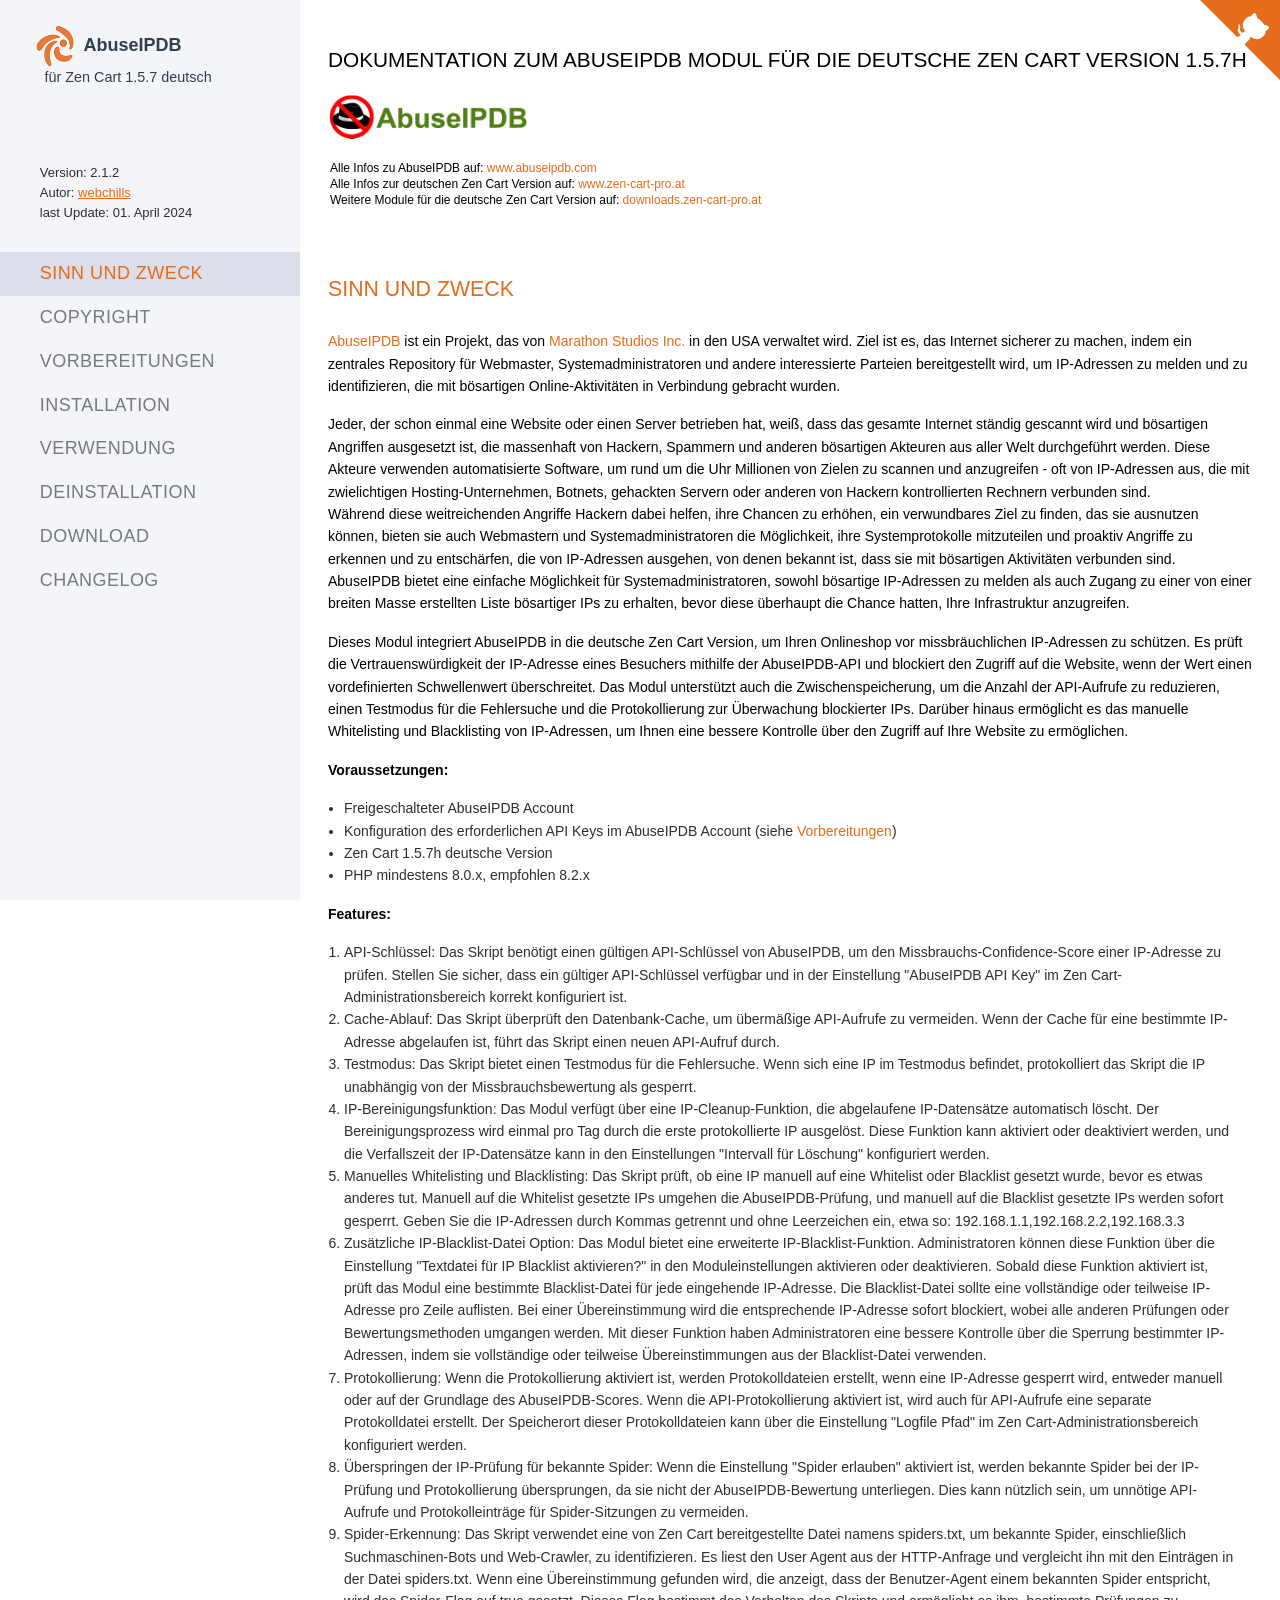
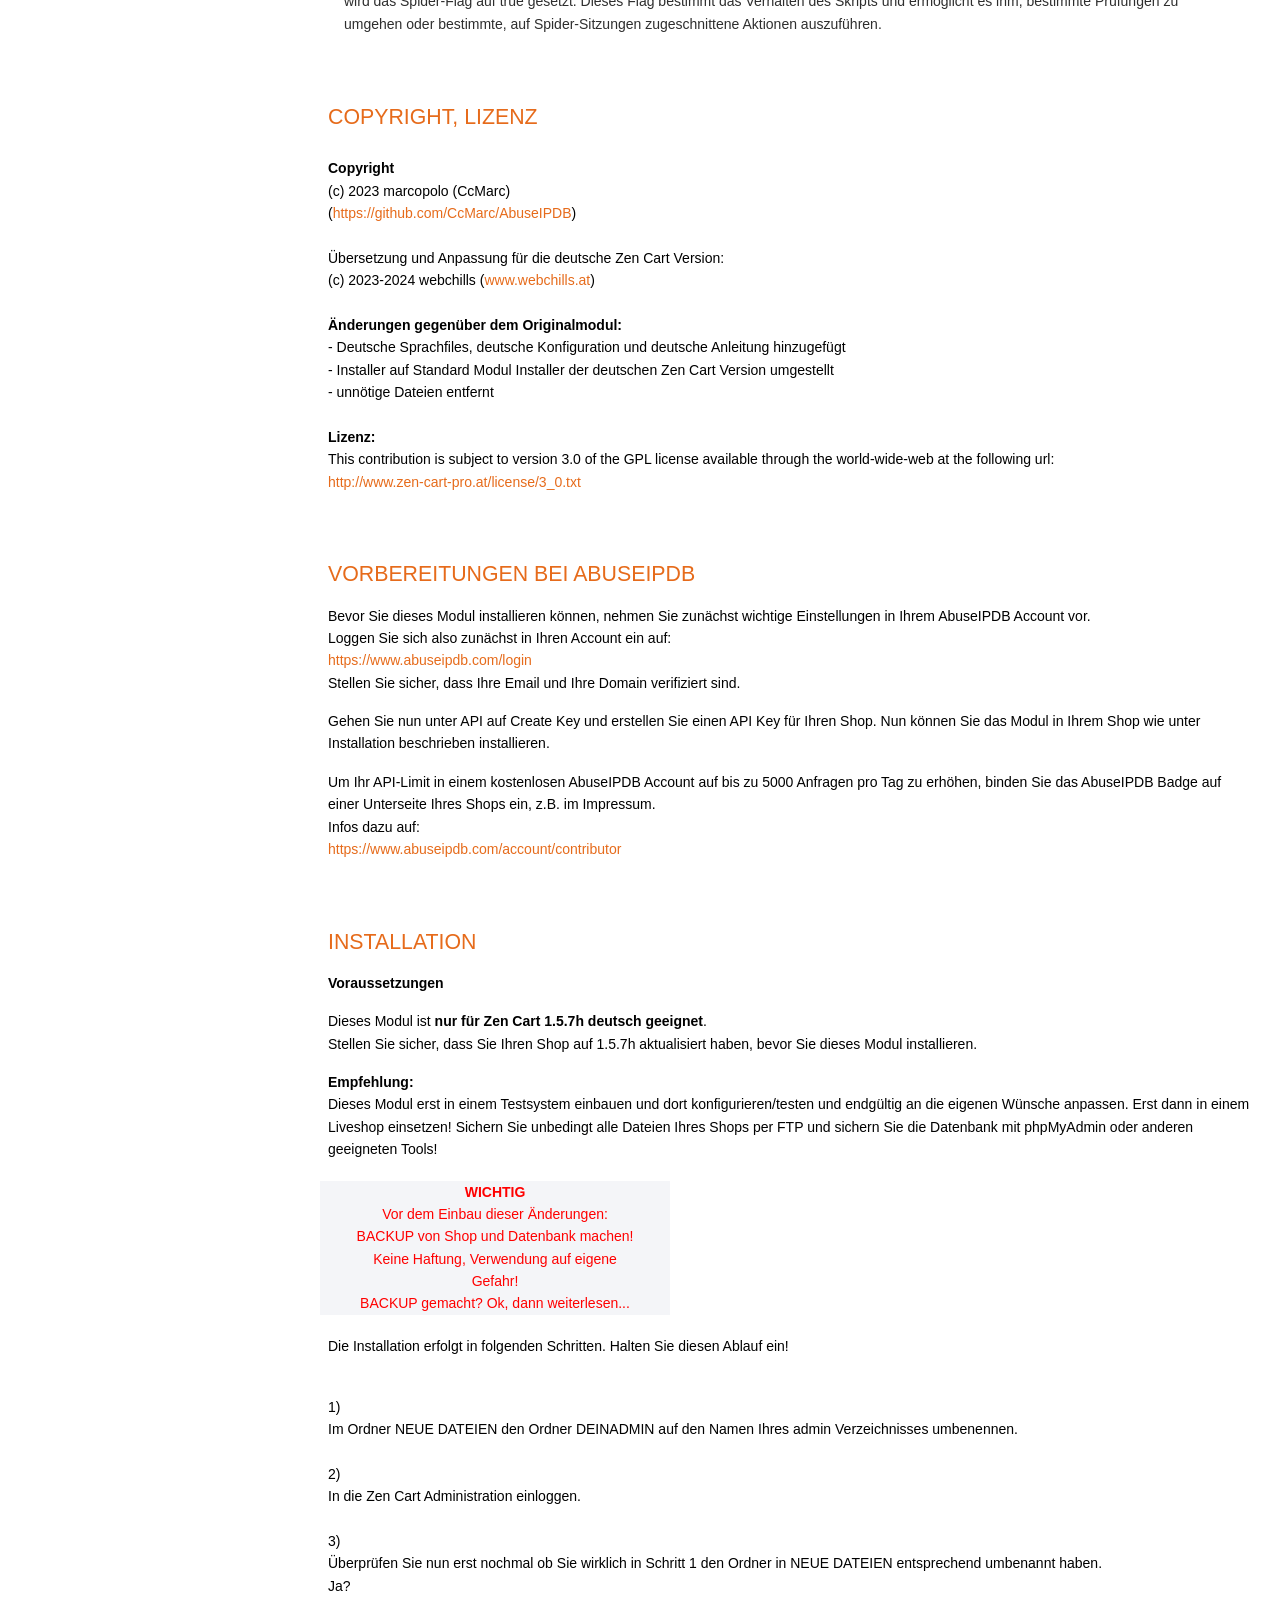
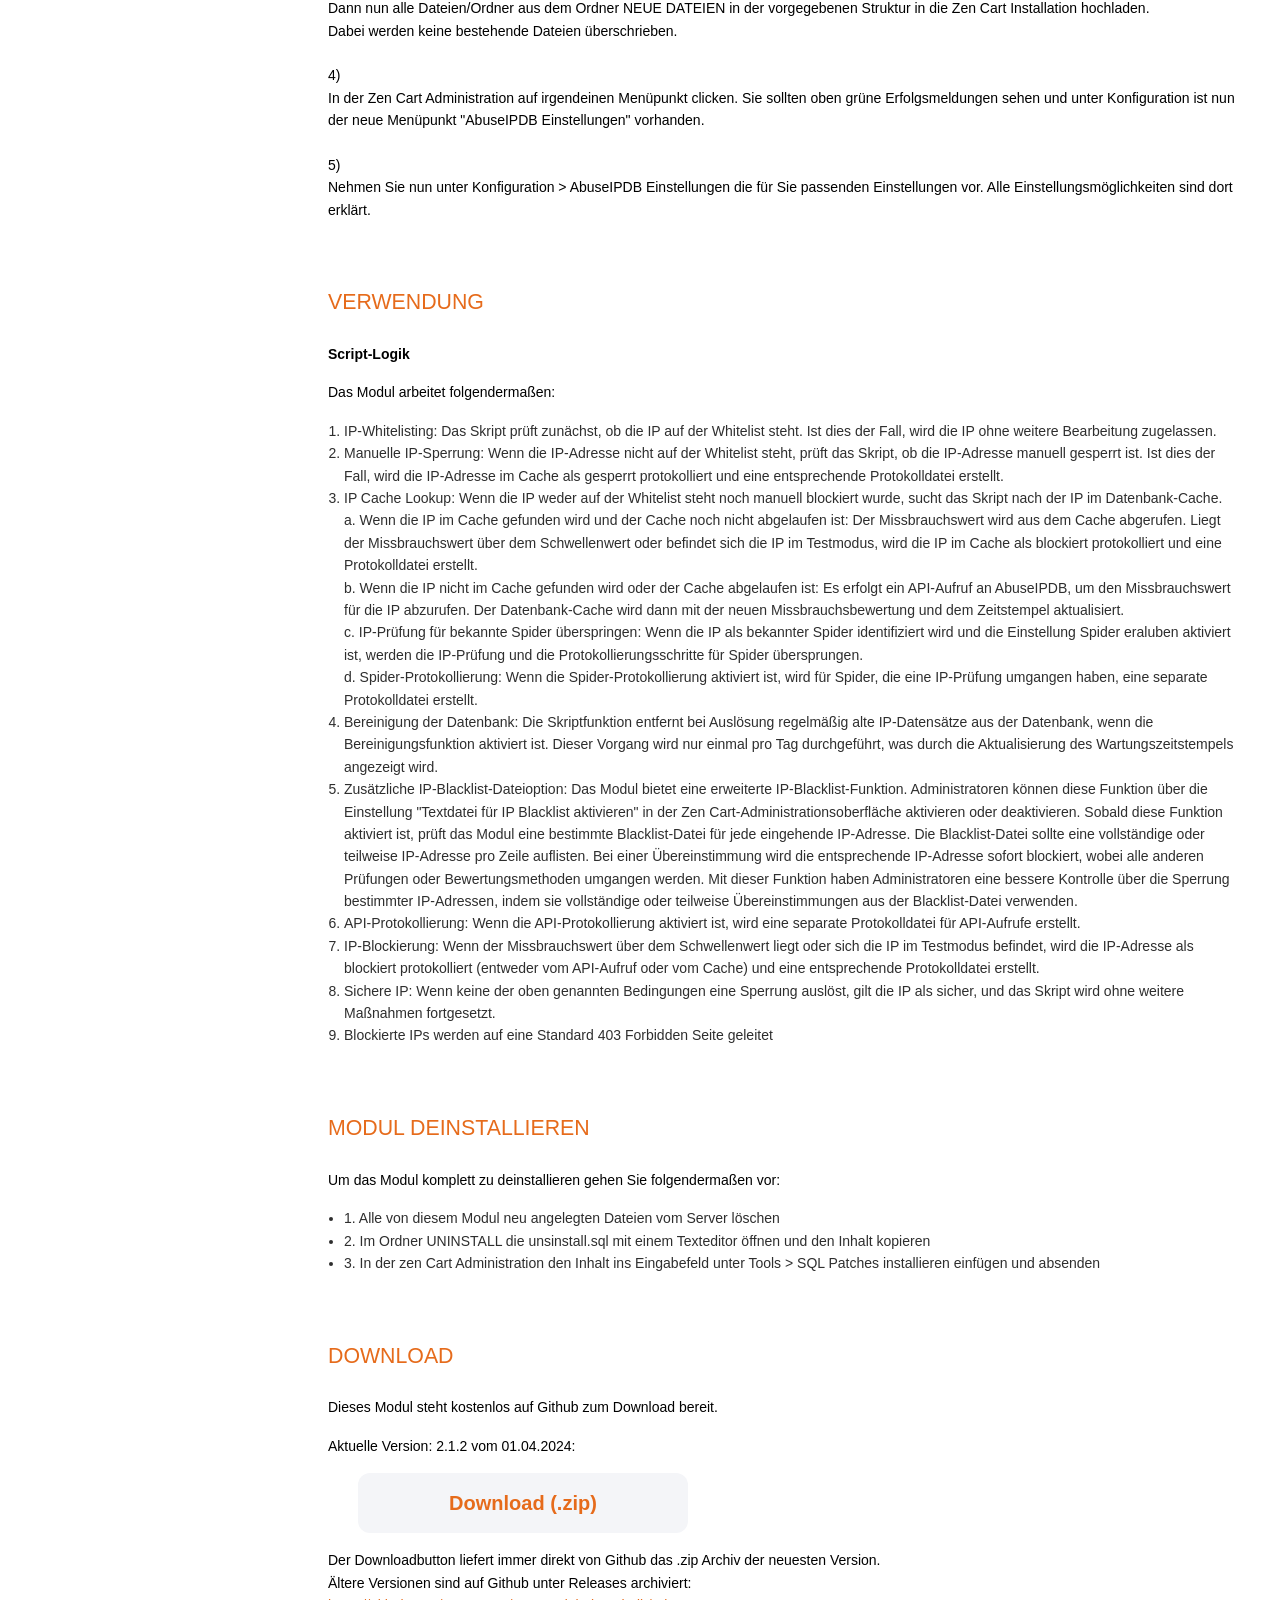
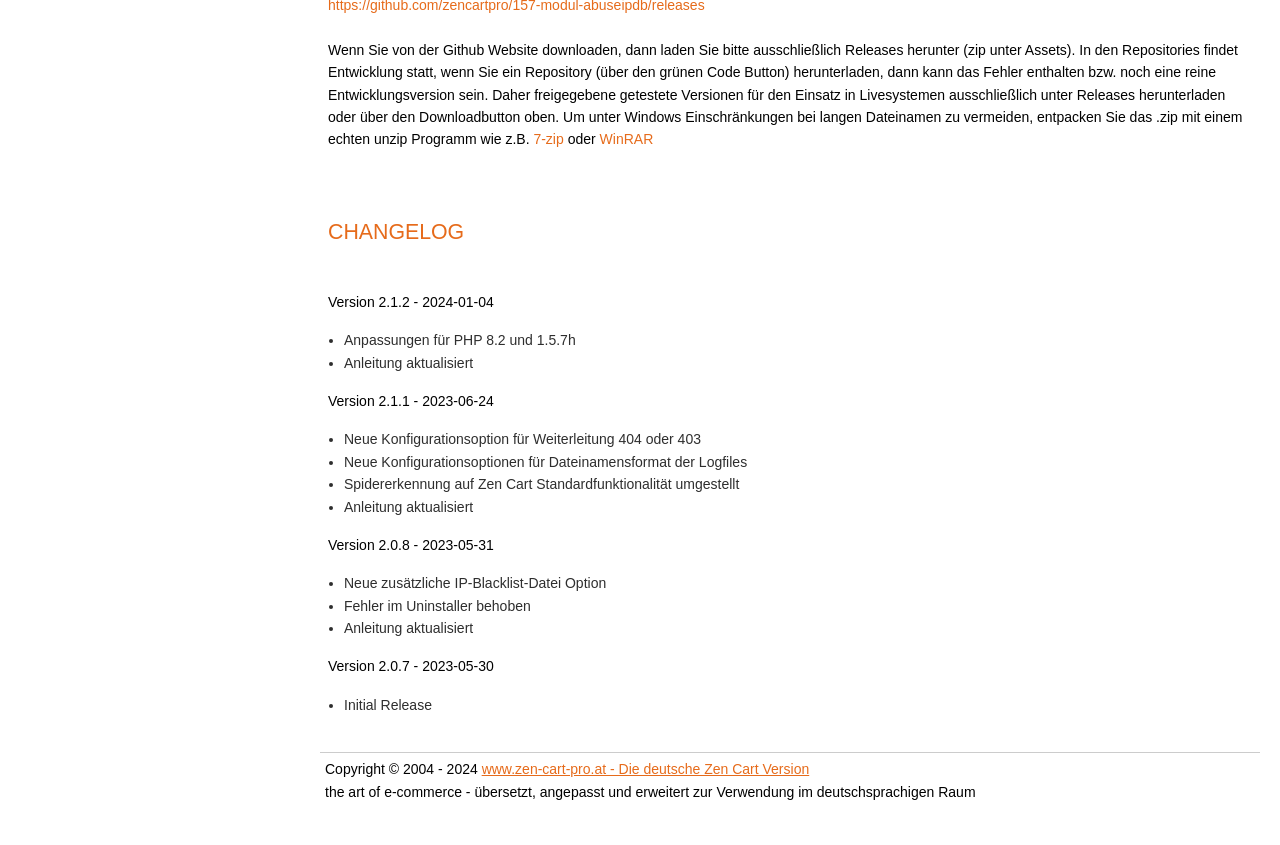
==== commit 72e61373: "Version 2.1.2" ====
--- a/ANLEITUNG/index.html
+++ b/ANLEITUNG/index.html
@@ -60,9 +60,9 @@
     <div class="mobile-menu-closer"></div>
     <div class="content-menu">
         <div class="content-infos">
-            <div class="info"><b>Version:</b> 2.1.1</div>
+            <div class="info"><b>Version:</b> 2.1.2</div>
             <div class="info"><b>Autor:</b> <a href="https://www.webchills.at" target="_blank">webchills</a></div>
-            <div class="info"><b>last Update:</b> 24. Juni 2023</div>
+            <div class="info"><b>last Update:</b> 01. April 2024</div>
         </div>
         <ul>
             <li class="scroll-to-link active" data-target="content-zweck">
@@ -99,7 +99,7 @@
 <div class="content-page">
 
     <div class="content">
-    <p class="headline"><br>Dokumentation zum AbuseIPDB Modul für die deutsche Zen Cart Version 1.5.7f</p>
+    <p class="headline"><br>Dokumentation zum AbuseIPDB Modul für die deutsche Zen Cart Version 1.5.7h</p>
     <br>
     <p><img src="images/abuseipdb.png" width="200px"/></p>
     <span class="smallinfo">Alle Infos zu AbuseIPDB auf: <a href="https://www.abuseipdb.com/" target="_blank">www.abuseipdb.com</a><br>
@@ -121,9 +121,9 @@
   <li>
   Freigeschalteter AbuseIPDB Account</li>
   <li>    Konfiguration des erforderlichen API Keys im AbuseIPDB Account (siehe <a href="#content-vorbereitungen">Vorbereitungen</a>)</li>
-  <li>    Zen Cart 1.5.7f deutsche Version</li>
-  
-  <li>    PHP mindestens 7.4.x, empfohlen 8.0.x
+  <li>    Zen Cart 1.5.7h deutsche Version</li>
+  
+  <li>    PHP mindestens 8.0.x, empfohlen 8.2.x
   </li>
 </ul>
 <p><strong>Features:</strong></p>
@@ -145,7 +145,7 @@
 (c) 2023 marcopolo (CcMarc)<br>
 (<a href="https://github.com/CcMarc/AbuseIPDB" target="_blank">https://github.com/CcMarc/AbuseIPDB</a>)<br><br>
 Übersetzung und Anpassung für die deutsche Zen Cart Version:<br>
-(c) 2023 webchills (<a href="https://www.webchills.at" target="_blank">www.webchills.at</a>)<br><br>
+(c) 2023-2024 webchills (<a href="https://www.webchills.at" target="_blank">www.webchills.at</a>)<br><br>
 
     <strong>Änderungen gegenüber dem Originalmodul:</strong>
     <br>
@@ -179,7 +179,7 @@
             <h2>Installation</h2>
            <p><b>Voraussetzungen</b></p>
   
-  <p>Dieses Modul ist<strong> nur für Zen Cart 1.5.7f deutsch geeignet</strong>.</p>
+  <p>Dieses Modul ist<strong> nur für Zen Cart 1.5.7h deutsch geeignet</strong>.<br>Stellen Sie sicher, dass Sie Ihren Shop auf 1.5.7h aktualisiert haben, bevor Sie dieses Modul installieren.</p>
   
   
     
@@ -249,8 +249,8 @@
 <div class="overflow-hidden content-section" id="content-download">
             <h1>Download</h1>
 <p>Dieses Modul steht kostenlos auf Github zum Download bereit.</p>
-<p>Aktuelle Version: 2.1.1 vom 24.06.2023:</p>
-<p><a class="downloadbutton" title="Download AbuseIPDB 2.1.1 für Zen Cart 1.5.7 deutsch" href="https://github.com/zencartpro/157-modul-abuseipdb/archive/refs/tags/v2.1.1.zip">Download (.zip)</a></p>
+<p>Aktuelle Version: 2.1.2 vom 01.04.2024:</p>
+<p><a class="downloadbutton" title="Download AbuseIPDB 2.1.2 für Zen Cart 1.5.7 deutsch" href="https://github.com/zencartpro/157-modul-abuseipdb/archive/refs/tags/v2.1.2.zip">Download (.zip)</a></p>
 <p>Der Downloadbutton liefert immer direkt von Github das .zip Archiv der neuesten Version.<br>
 Ältere Versionen sind auf Github unter Releases archiviert:<br>
   <a href="https://github.com/zencartpro/157-modul-abuseipdb/releases" target="_blank">https://github.com/zencartpro/157-modul-abuseipdb/releases</a><br><br>
@@ -260,6 +260,11 @@
             <h1>Changelog</h1>
            
   <br>
+  <p>Version 2.1.2 - 2024-01-04</p>
+<ul>
+<li>Anpassungen für PHP 8.2 und 1.5.7h</li>
+<li>Anleitung aktualisiert</li>
+</ul>
   <p>Version 2.1.1 - 2023-06-24</p>
 <ul>
 <li>Neue Konfigurationsoption für Weiterleitung 404 oder 403</li>
@@ -282,7 +287,7 @@
         </div>
         
     </div>
-    <div class="footer"><p>Copyright © 2004 - 2023 <a href="https://www.zen-cart-pro.at" target="_blank">www.zen-cart-pro.at - Die deutsche Zen Cart Version</a><br>
+    <div class="footer"><p>Copyright © 2004 - 2024 <a href="https://www.zen-cart-pro.at" target="_blank">www.zen-cart-pro.at - Die deutsche Zen Cart Version</a><br>
 the art of e-commerce - übersetzt, angepasst und erweitert zur Verwendung im deutschsprachigen Raum</p></div>
 </div>
 
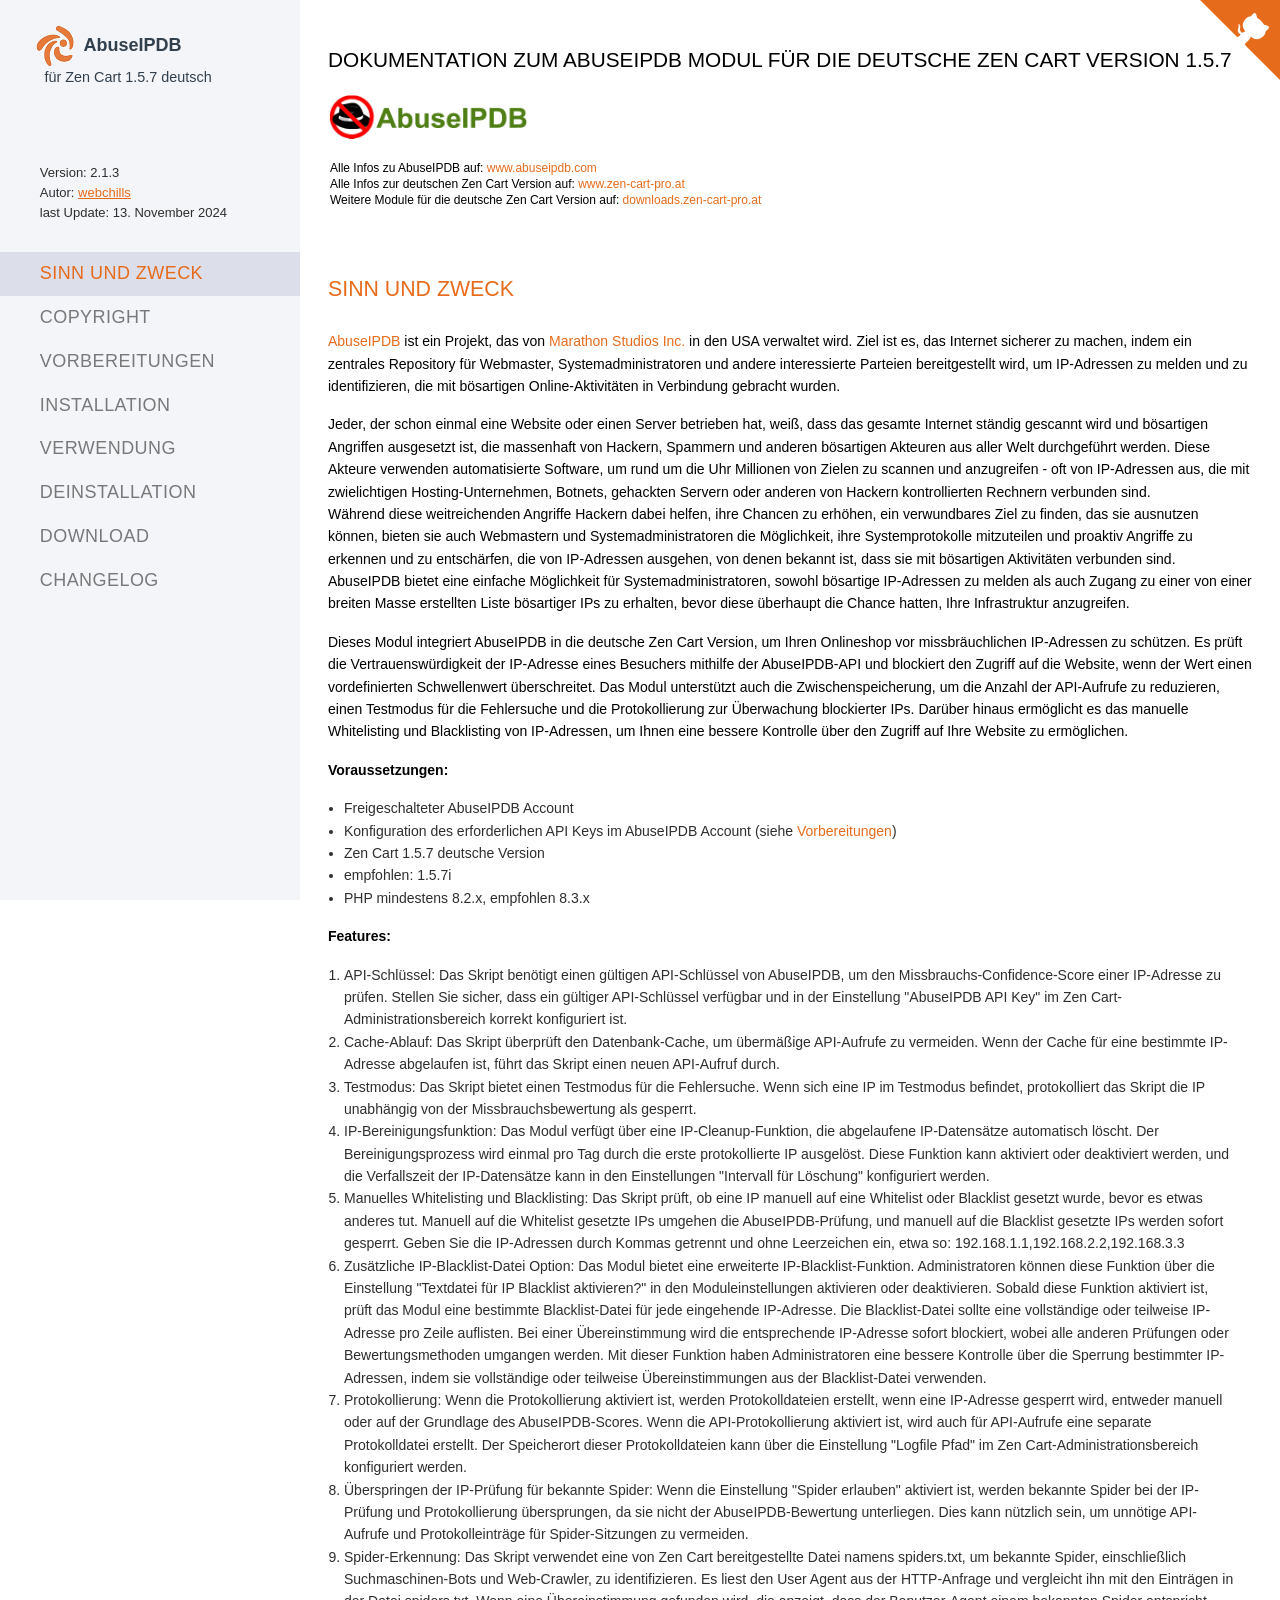
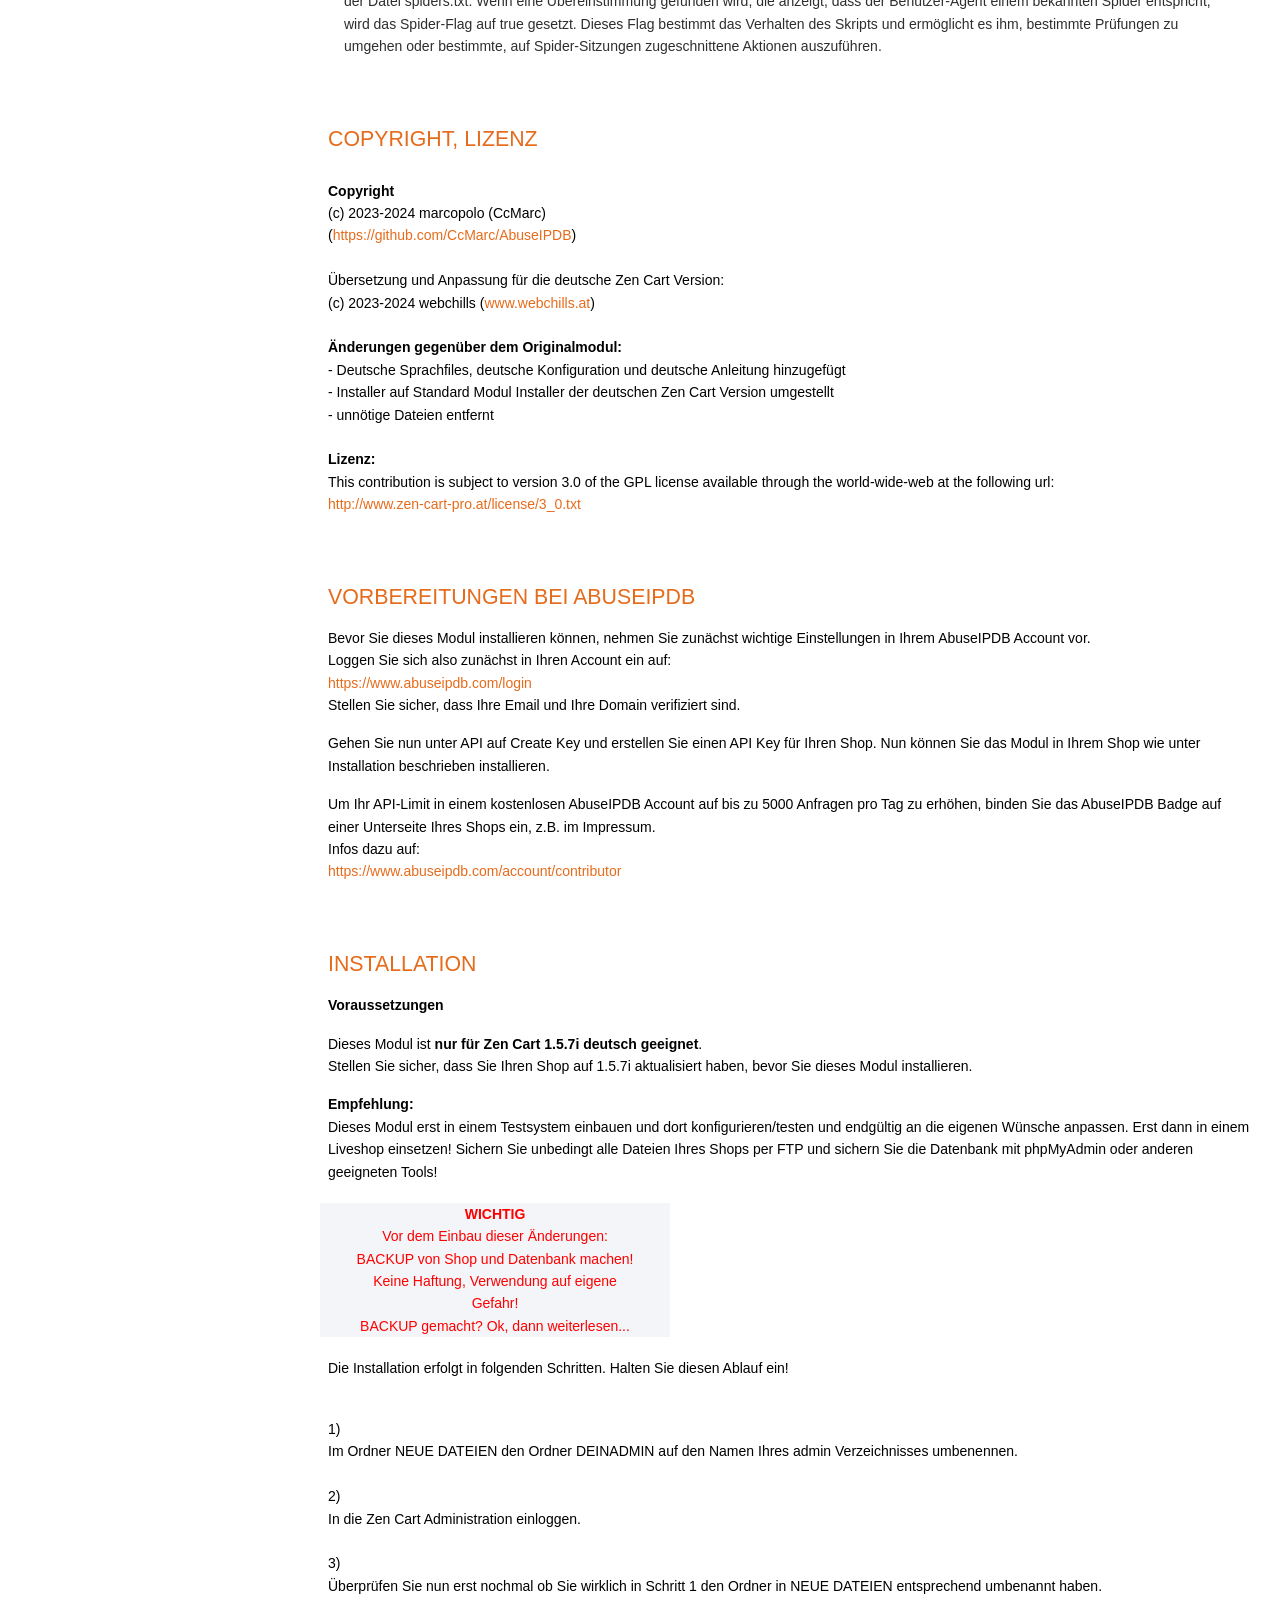
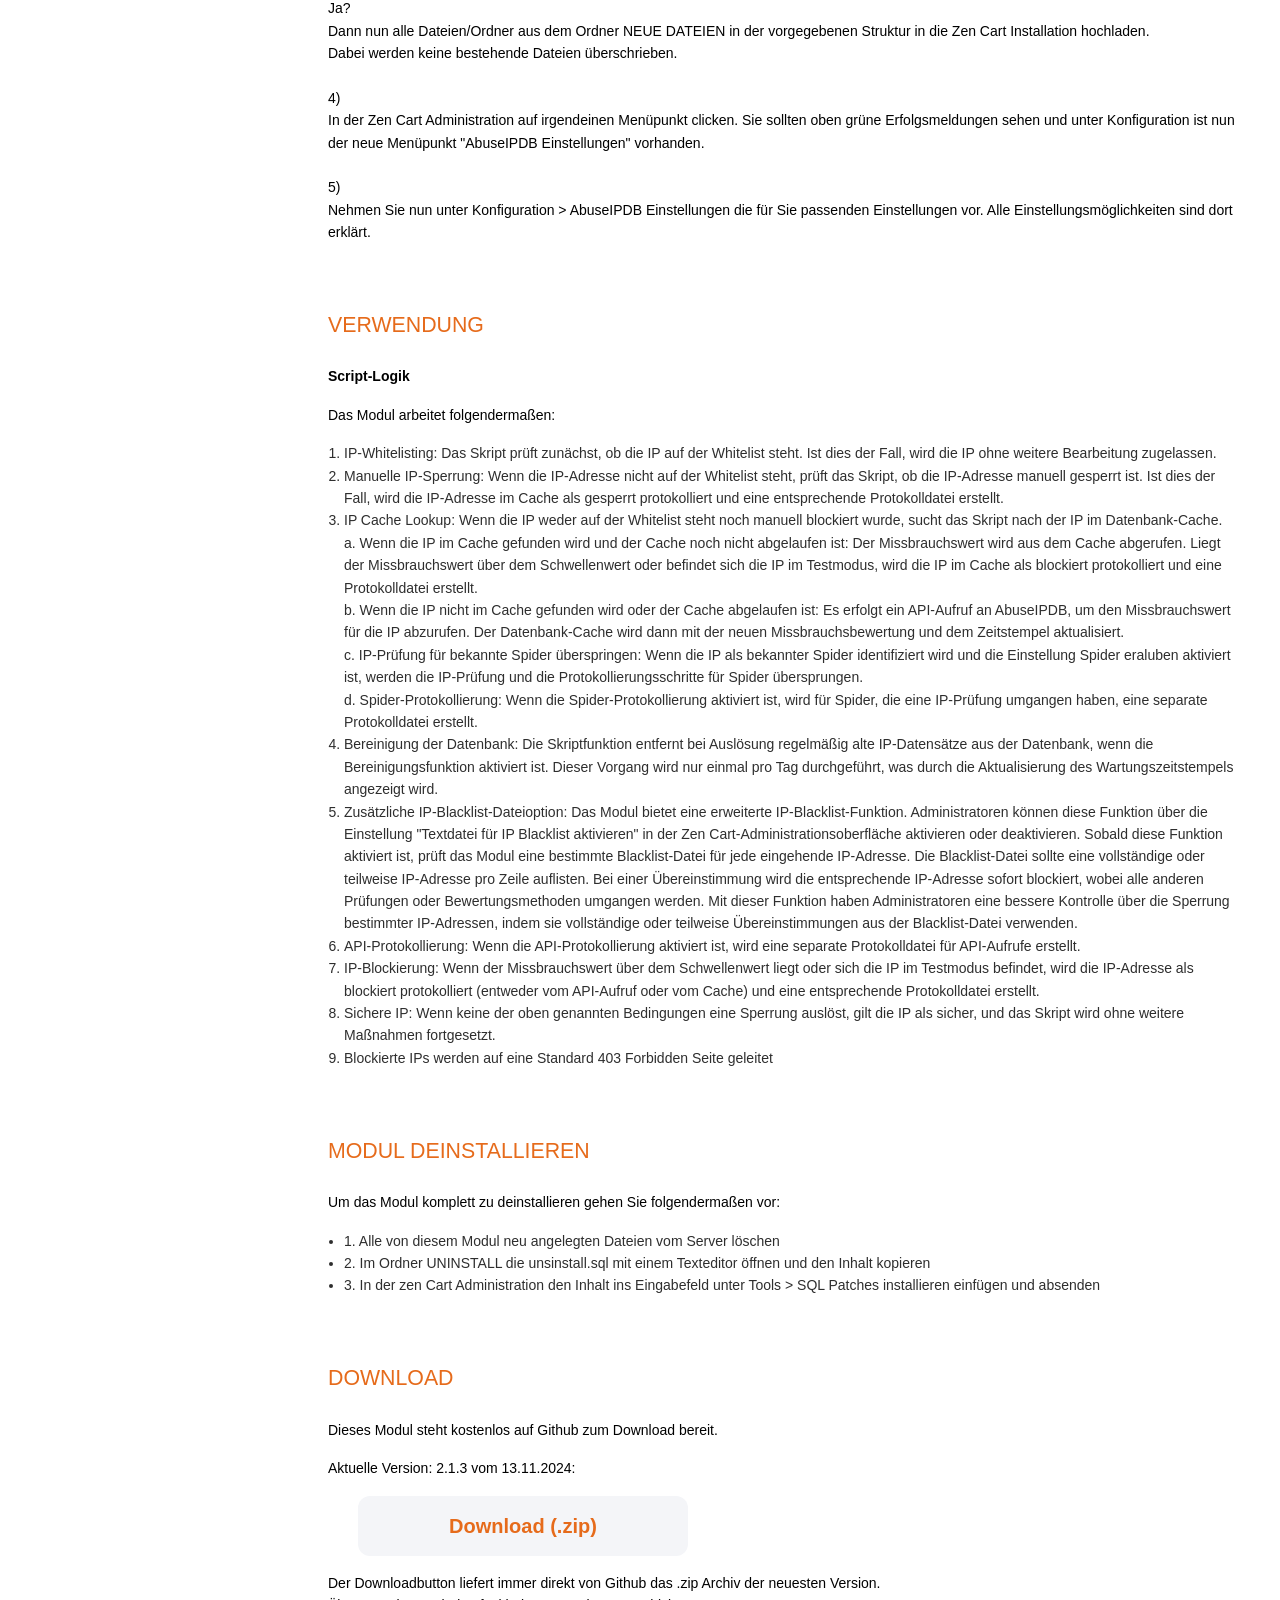
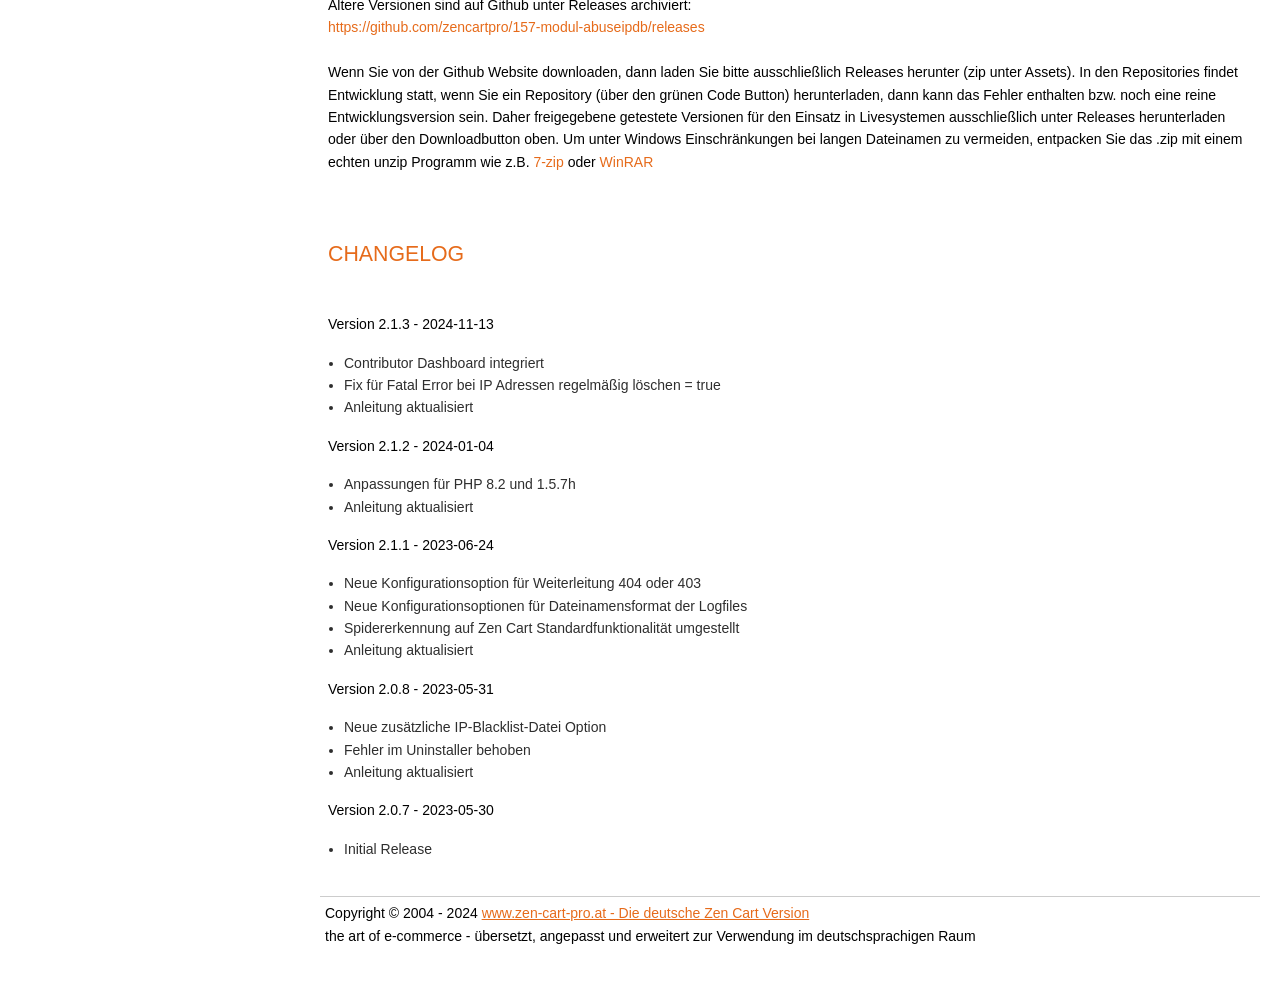
==== commit 029139e8: "contributor badge integrated" ====
--- a/ANLEITUNG/index.html
+++ b/ANLEITUNG/index.html
@@ -60,9 +60,9 @@
     <div class="mobile-menu-closer"></div>
     <div class="content-menu">
         <div class="content-infos">
-            <div class="info"><b>Version:</b> 2.1.2</div>
+            <div class="info"><b>Version:</b> 2.1.3</div>
             <div class="info"><b>Autor:</b> <a href="https://www.webchills.at" target="_blank">webchills</a></div>
-            <div class="info"><b>last Update:</b> 01. April 2024</div>
+            <div class="info"><b>last Update:</b> 13. November 2024</div>
         </div>
         <ul>
             <li class="scroll-to-link active" data-target="content-zweck">
@@ -99,7 +99,7 @@
 <div class="content-page">
 
     <div class="content">
-    <p class="headline"><br>Dokumentation zum AbuseIPDB Modul für die deutsche Zen Cart Version 1.5.7h</p>
+    <p class="headline"><br>Dokumentation zum AbuseIPDB Modul für die deutsche Zen Cart Version 1.5.7</p>
     <br>
     <p><img src="images/abuseipdb.png" width="200px"/></p>
     <span class="smallinfo">Alle Infos zu AbuseIPDB auf: <a href="https://www.abuseipdb.com/" target="_blank">www.abuseipdb.com</a><br>
@@ -121,9 +121,9 @@
   <li>
   Freigeschalteter AbuseIPDB Account</li>
   <li>    Konfiguration des erforderlichen API Keys im AbuseIPDB Account (siehe <a href="#content-vorbereitungen">Vorbereitungen</a>)</li>
-  <li>    Zen Cart 1.5.7h deutsche Version</li>
-  
-  <li>    PHP mindestens 8.0.x, empfohlen 8.2.x
+  <li>    Zen Cart 1.5.7 deutsche Version</li>
+  <li>    empfohlen: 1.5.7i</li>
+  <li>    PHP mindestens 8.2.x, empfohlen 8.3.x
   </li>
 </ul>
 <p><strong>Features:</strong></p>
@@ -142,7 +142,7 @@
             <h1>Copyright, Lizenz</h1>
             <p>
 <strong>Copyright</strong> <br>
-(c) 2023 marcopolo (CcMarc)<br>
+(c) 2023-2024 marcopolo (CcMarc)<br>
 (<a href="https://github.com/CcMarc/AbuseIPDB" target="_blank">https://github.com/CcMarc/AbuseIPDB</a>)<br><br>
 Übersetzung und Anpassung für die deutsche Zen Cart Version:<br>
 (c) 2023-2024 webchills (<a href="https://www.webchills.at" target="_blank">www.webchills.at</a>)<br><br>
@@ -179,7 +179,7 @@
             <h2>Installation</h2>
            <p><b>Voraussetzungen</b></p>
   
-  <p>Dieses Modul ist<strong> nur für Zen Cart 1.5.7h deutsch geeignet</strong>.<br>Stellen Sie sicher, dass Sie Ihren Shop auf 1.5.7h aktualisiert haben, bevor Sie dieses Modul installieren.</p>
+  <p>Dieses Modul ist<strong> nur für Zen Cart 1.5.7i deutsch geeignet</strong>.<br>Stellen Sie sicher, dass Sie Ihren Shop auf 1.5.7i aktualisiert haben, bevor Sie dieses Modul installieren.</p>
   
   
     
@@ -249,8 +249,8 @@
 <div class="overflow-hidden content-section" id="content-download">
             <h1>Download</h1>
 <p>Dieses Modul steht kostenlos auf Github zum Download bereit.</p>
-<p>Aktuelle Version: 2.1.2 vom 01.04.2024:</p>
-<p><a class="downloadbutton" title="Download AbuseIPDB 2.1.2 für Zen Cart 1.5.7 deutsch" href="https://github.com/zencartpro/157-modul-abuseipdb/archive/refs/tags/v2.1.2.zip">Download (.zip)</a></p>
+<p>Aktuelle Version: 2.1.3 vom 13.11.2024:</p>
+<p><a class="downloadbutton" title="Download AbuseIPDB 2.1.3 für Zen Cart 1.5.7 deutsch" href="https://github.com/zencartpro/157-modul-abuseipdb/archive/refs/tags/v2.1.3.zip">Download (.zip)</a></p>
 <p>Der Downloadbutton liefert immer direkt von Github das .zip Archiv der neuesten Version.<br>
 Ältere Versionen sind auf Github unter Releases archiviert:<br>
   <a href="https://github.com/zencartpro/157-modul-abuseipdb/releases" target="_blank">https://github.com/zencartpro/157-modul-abuseipdb/releases</a><br><br>
@@ -260,6 +260,12 @@
             <h1>Changelog</h1>
            
   <br>
+  <p>Version 2.1.3 - 2024-11-13</p>
+<ul>
+<li>Contributor Dashboard integriert</li>
+<li>Fix für Fatal Error bei IP Adressen regelmäßig löschen = true</li>
+<li>Anleitung aktualisiert</li>
+</ul>
   <p>Version 2.1.2 - 2024-01-04</p>
 <ul>
 <li>Anpassungen für PHP 8.2 und 1.5.7h</li>
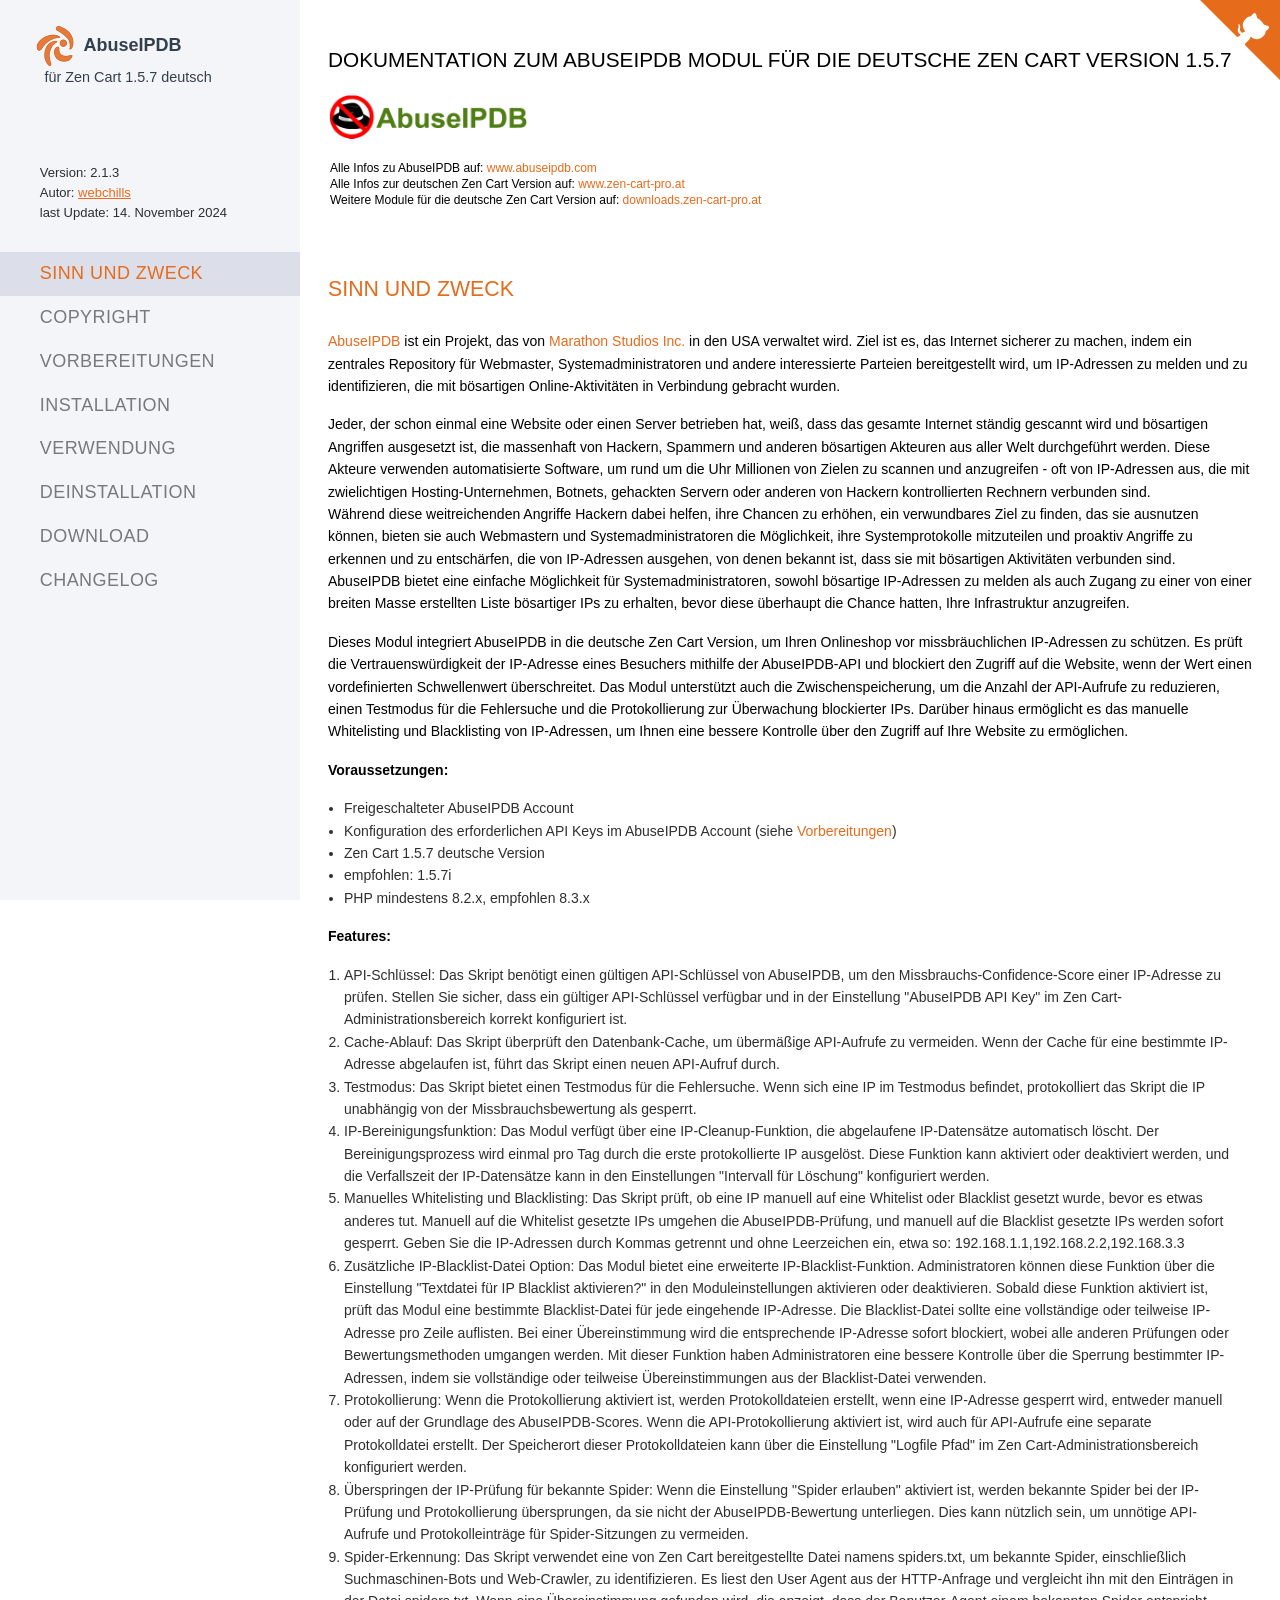
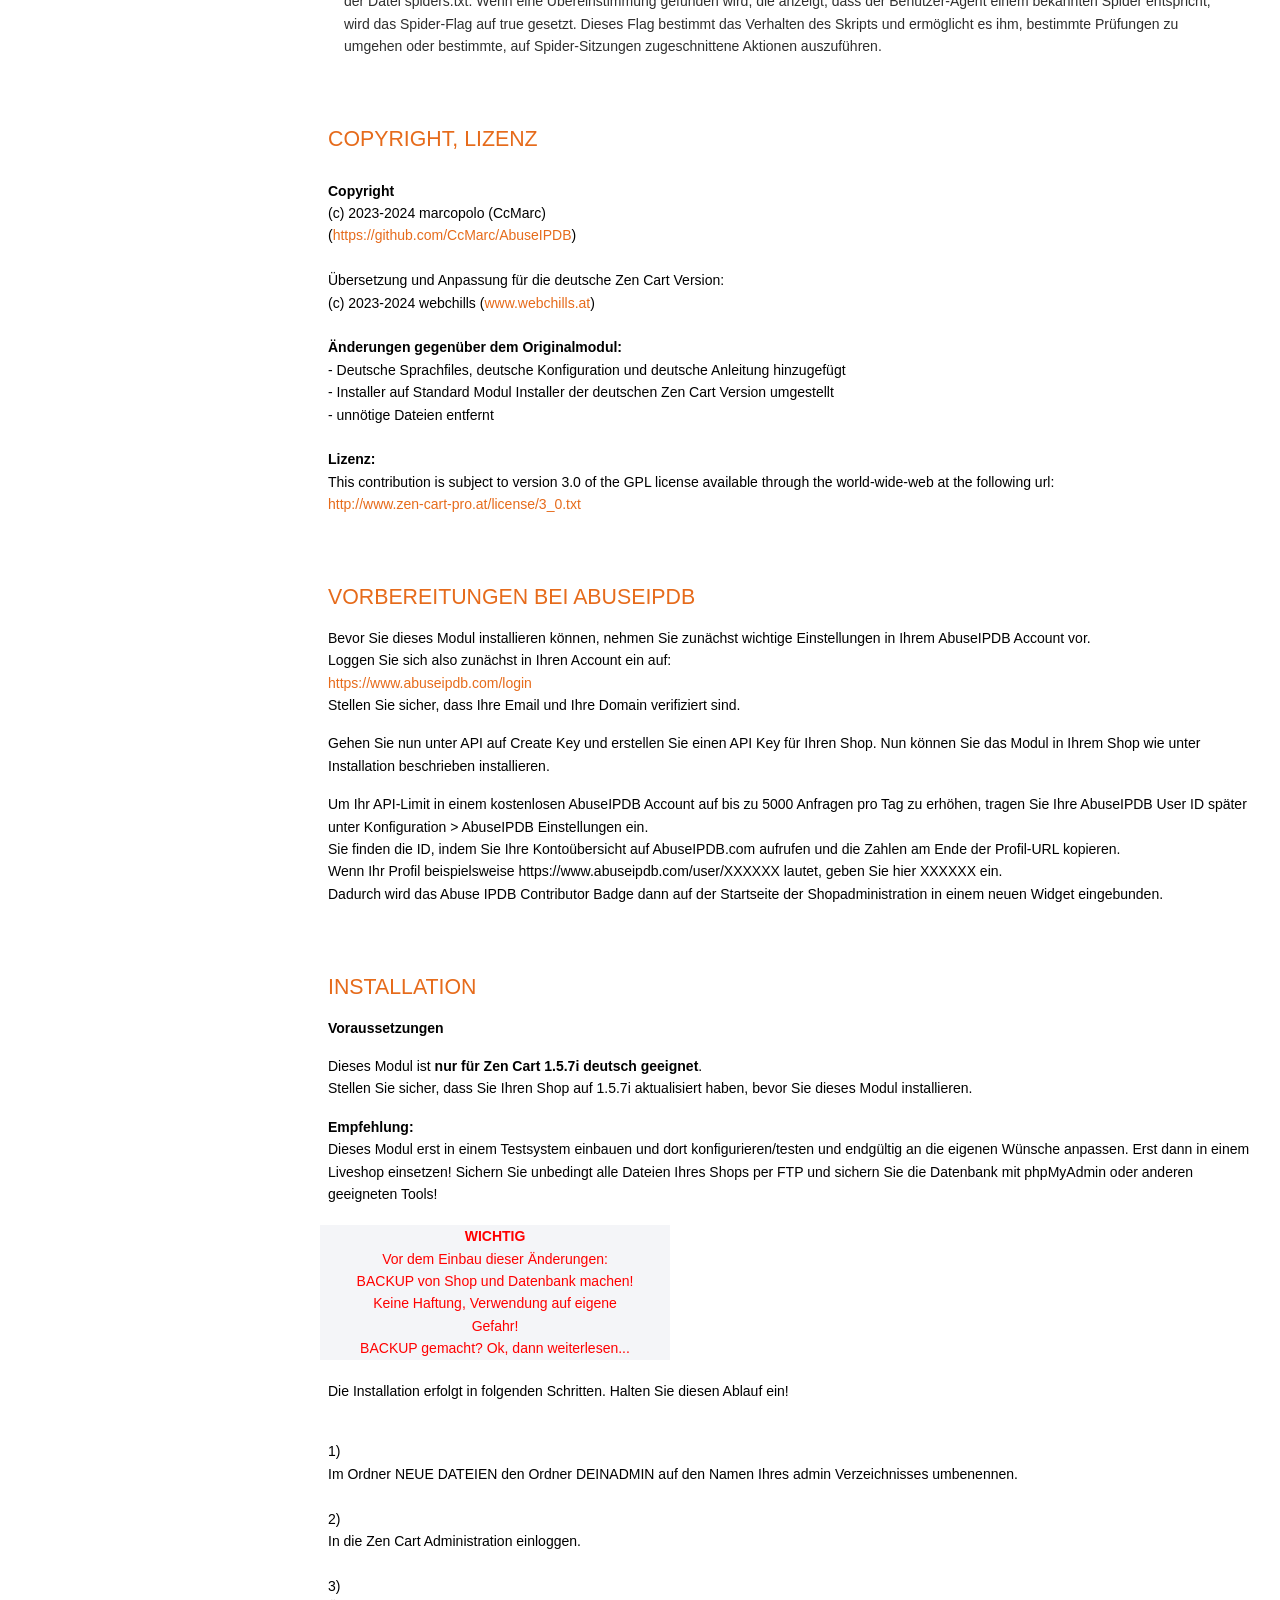
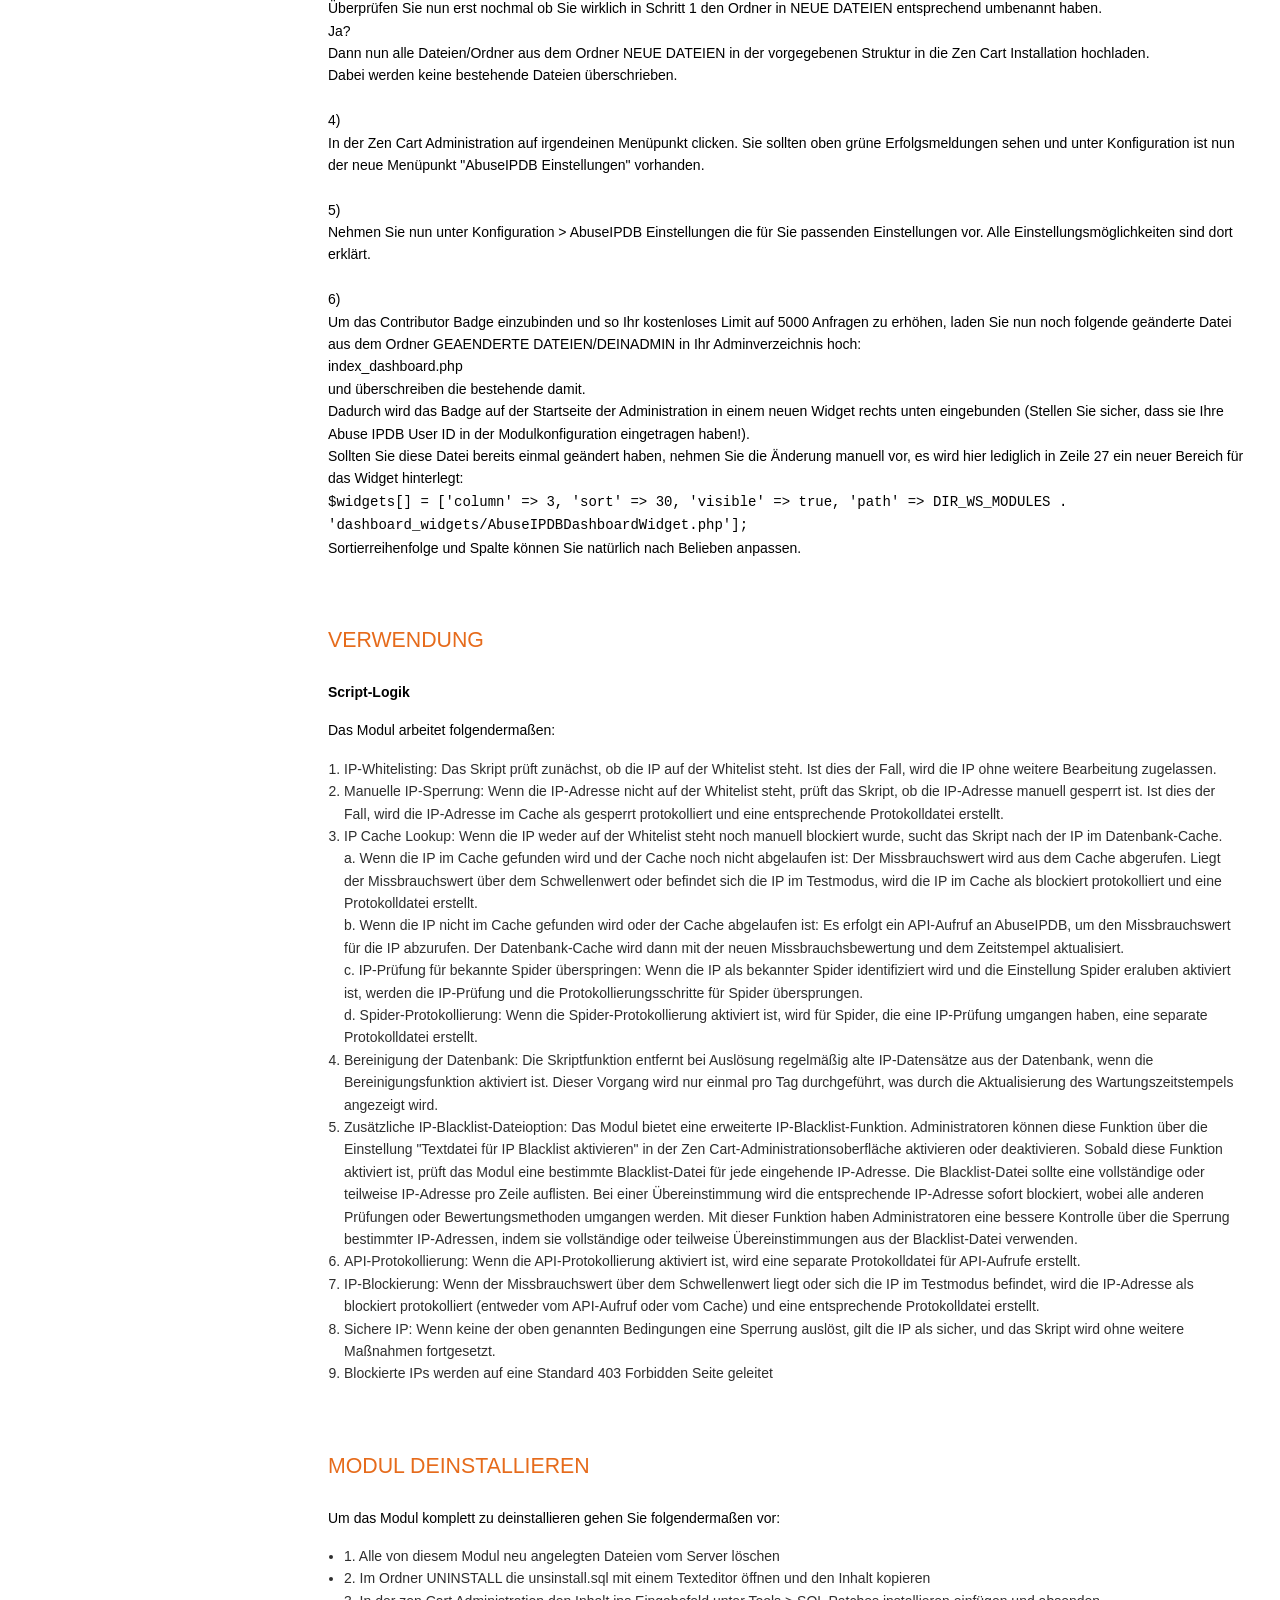
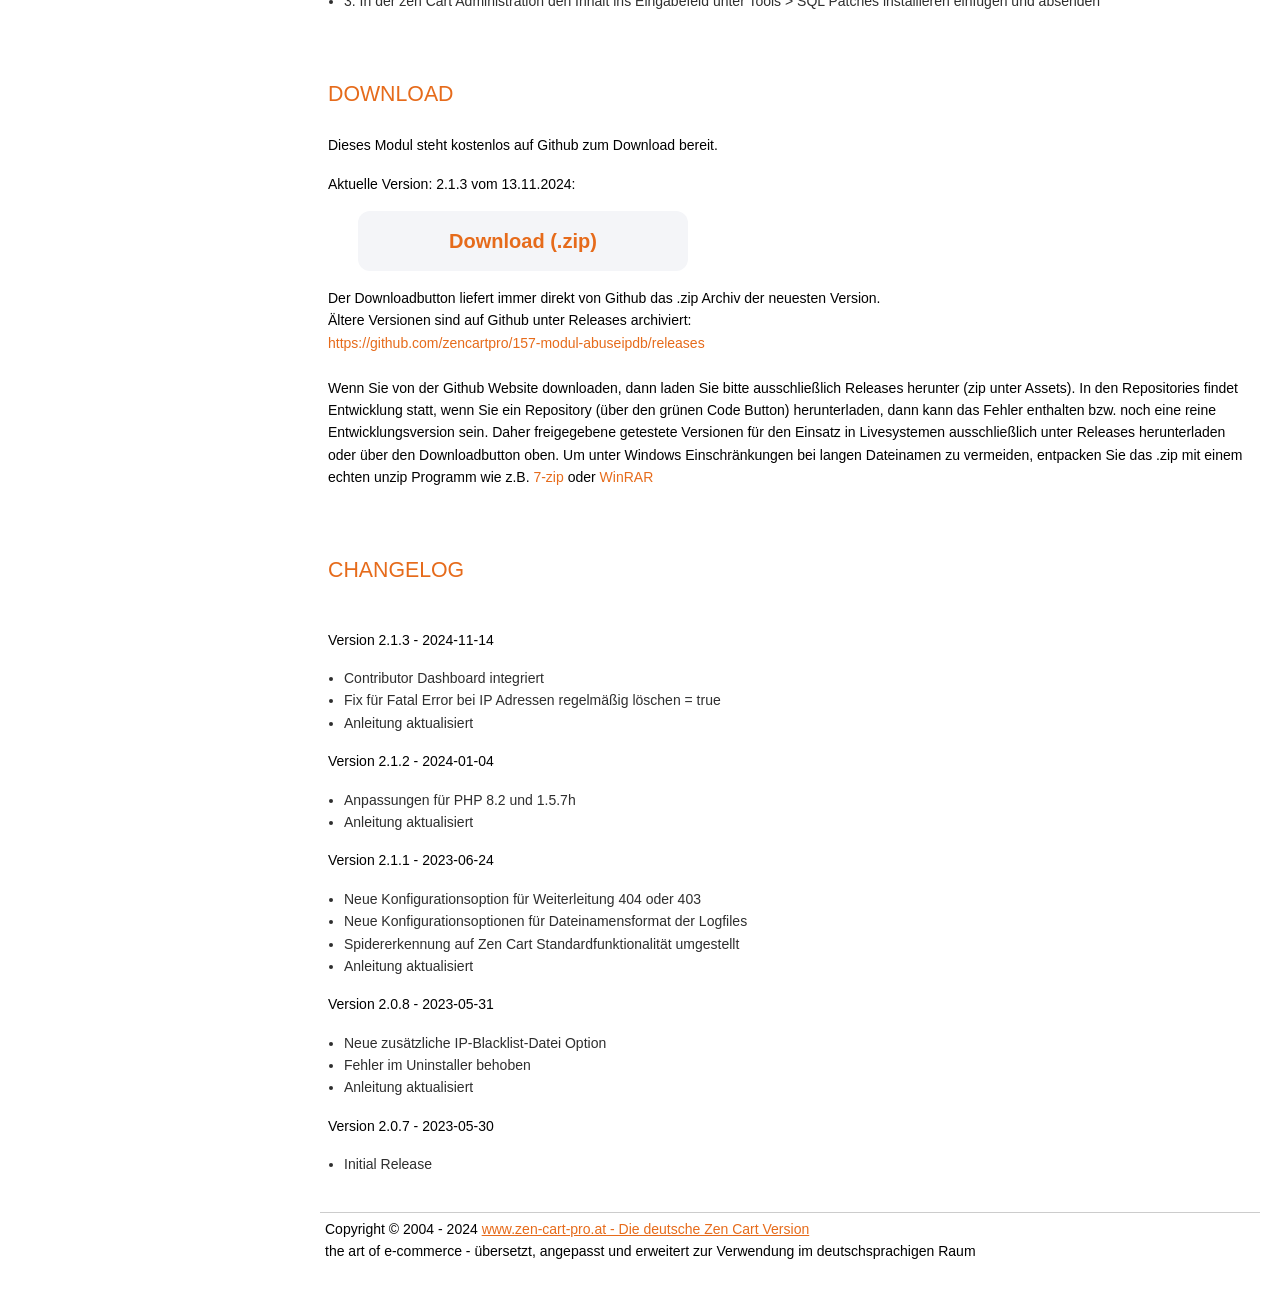
==== commit ee18a176: "Anleitung aktualisiert" ====
--- a/ANLEITUNG/index.html
+++ b/ANLEITUNG/index.html
@@ -62,7 +62,7 @@
         <div class="content-infos">
             <div class="info"><b>Version:</b> 2.1.3</div>
             <div class="info"><b>Autor:</b> <a href="https://www.webchills.at" target="_blank">webchills</a></div>
-            <div class="info"><b>last Update:</b> 13. November 2024</div>
+            <div class="info"><b>last Update:</b> 14. November 2024</div>
         </div>
         <ul>
             <li class="scroll-to-link active" data-target="content-zweck">
@@ -171,8 +171,10 @@
 </p>
 <p>Gehen Sie nun unter API auf Create Key und erstellen Sie einen API Key für Ihren Shop.
 Nun können Sie das Modul in Ihrem Shop wie unter Installation beschrieben installieren.</p>
-<p>Um Ihr API-Limit in einem kostenlosen AbuseIPDB Account auf bis zu 5000 Anfragen pro Tag zu erhöhen, binden Sie das AbuseIPDB Badge auf einer Unterseite Ihres Shops ein, z.B. im Impressum.<br>Infos dazu auf:<br>
-  <a href="https://www.abuseipdb.com/account/contributor" target="_blank">https://www.abuseipdb.com/account/contributor</a></p>
+<p>Um Ihr API-Limit in einem kostenlosen AbuseIPDB Account auf bis zu 5000 Anfragen pro Tag zu erhöhen, tragen Sie Ihre AbuseIPDB User ID später unter Konfiguration > AbuseIPDB Einstellungen ein.<br>
+Sie finden die ID, indem Sie Ihre Kontoübersicht auf AbuseIPDB.com aufrufen und die Zahlen am Ende der Profil-URL kopieren.<br>
+Wenn Ihr Profil beispielsweise https://www.abuseipdb.com/user/XXXXXX lautet, geben Sie hier XXXXXX ein.<br>
+Dadurch wird das Abuse IPDB Contributor Badge dann auf der Startseite der Shopadministration in einem neuen Widget eingebunden.</p>
             
         </div>
         <div class="overflow-hidden content-section" id="content-installation">
@@ -212,7 +214,16 @@
   <br>
   <br>
 5)<br>
-Nehmen Sie nun unter Konfiguration &gt; AbuseIPDB Einstellungen die für Sie passenden Einstellungen vor. Alle Einstellungsmöglichkeiten sind dort erklärt.</p>
+Nehmen Sie nun unter Konfiguration &gt; AbuseIPDB Einstellungen die für Sie passenden Einstellungen vor. Alle Einstellungsmöglichkeiten sind dort erklärt.<br><br>
+6)<br>
+Um das Contributor Badge einzubinden und so Ihr kostenloses Limit auf 5000 Anfragen zu erhöhen, laden Sie nun noch folgende geänderte Datei aus dem Ordner GEAENDERTE DATEIEN/DEINADMIN in Ihr Adminverzeichnis hoch:<br>
+index_dashboard.php<br>
+und überschreiben die bestehende damit.<br>
+Dadurch wird das Badge auf der Startseite der Administration in einem neuen Widget rechts unten eingebunden (Stellen Sie sicher, dass sie Ihre Abuse IPDB User ID in der Modulkonfiguration eingetragen haben!).<br>
+Sollten Sie diese Datei bereits einmal geändert haben, nehmen Sie die Änderung manuell vor, es wird hier lediglich in Zeile 27 ein neuer Bereich für das Widget hinterlegt:<br>
+<code>$widgets[] = ['column' => 3, 'sort' => 30, 'visible' => true, 'path' => DIR_WS_MODULES . 'dashboard_widgets/AbuseIPDBDashboardWidget.php'];</code><br>
+Sortierreihenfolge und Spalte können Sie natürlich nach Belieben anpassen.
+</p>
         </div>
 
         
@@ -260,7 +271,7 @@
             <h1>Changelog</h1>
            
   <br>
-  <p>Version 2.1.3 - 2024-11-13</p>
+  <p>Version 2.1.3 - 2024-11-14</p>
 <ul>
 <li>Contributor Dashboard integriert</li>
 <li>Fix für Fatal Error bei IP Adressen regelmäßig löschen = true</li>
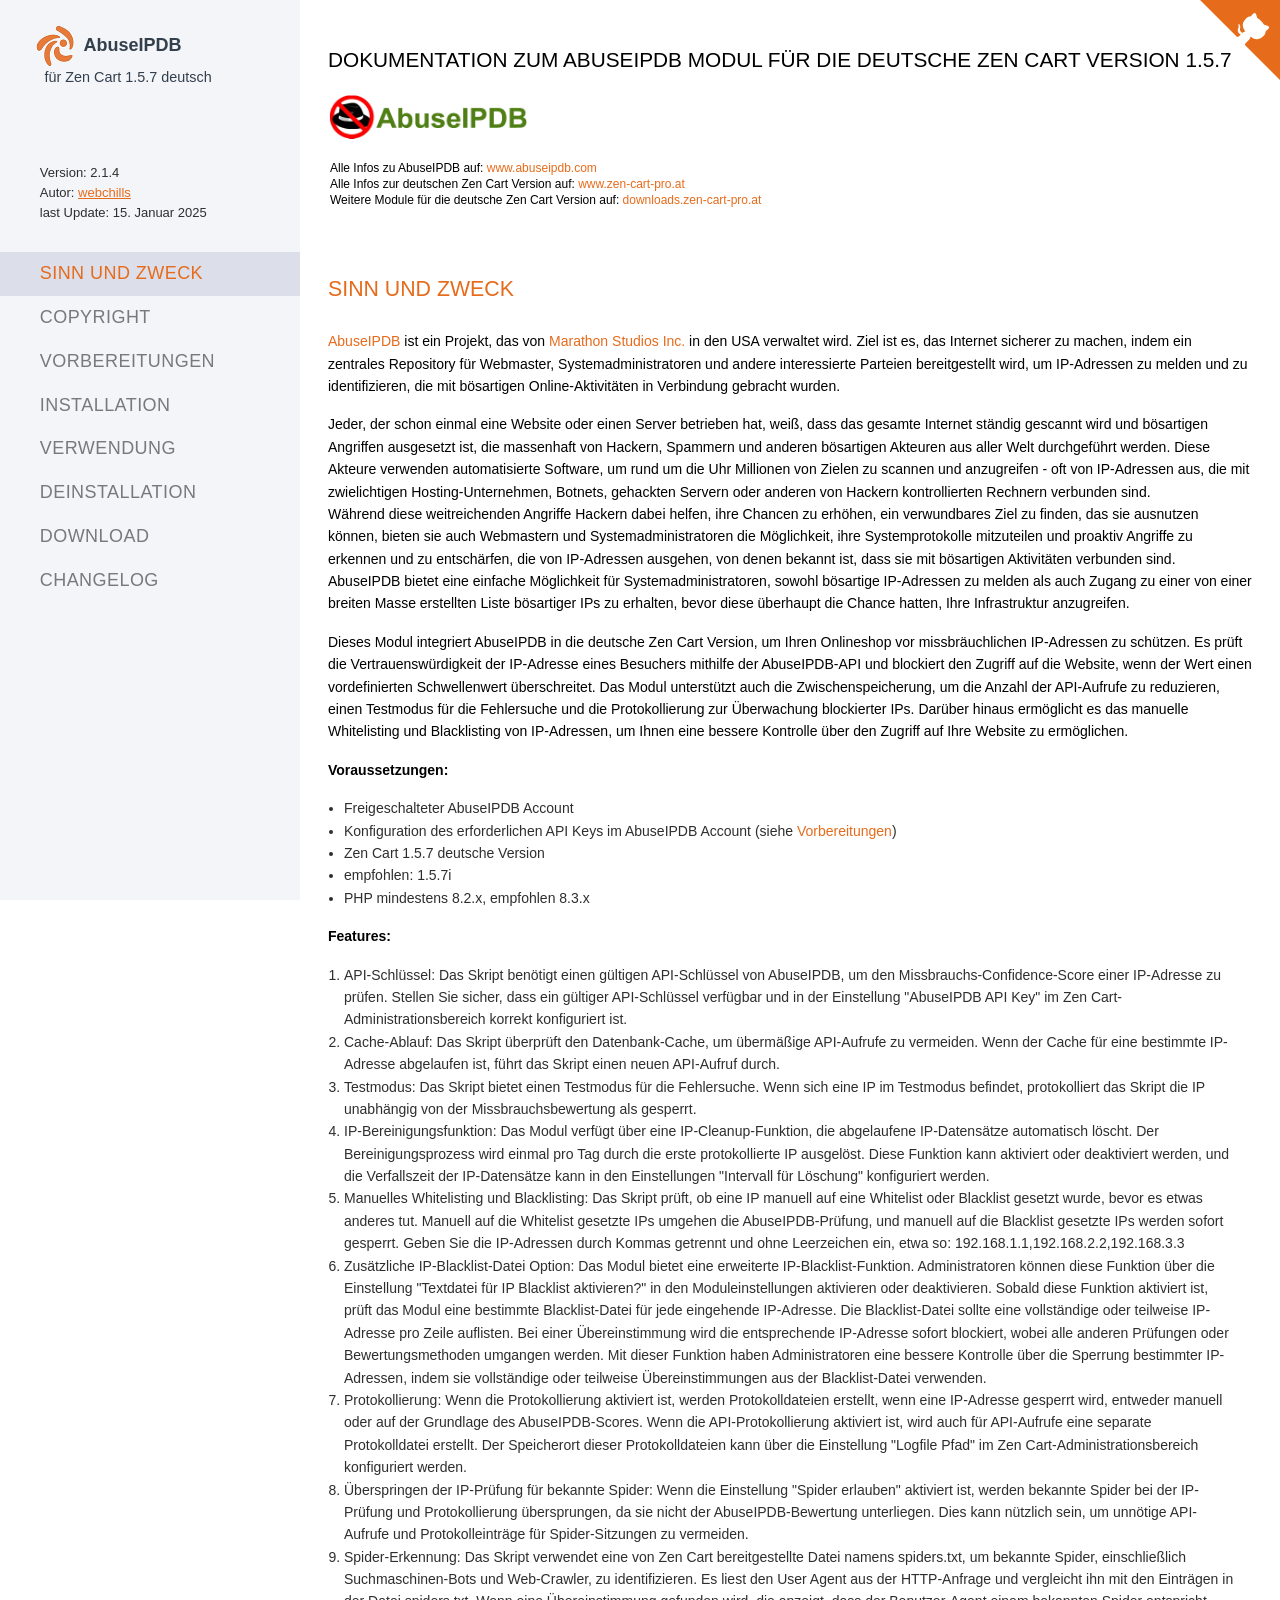
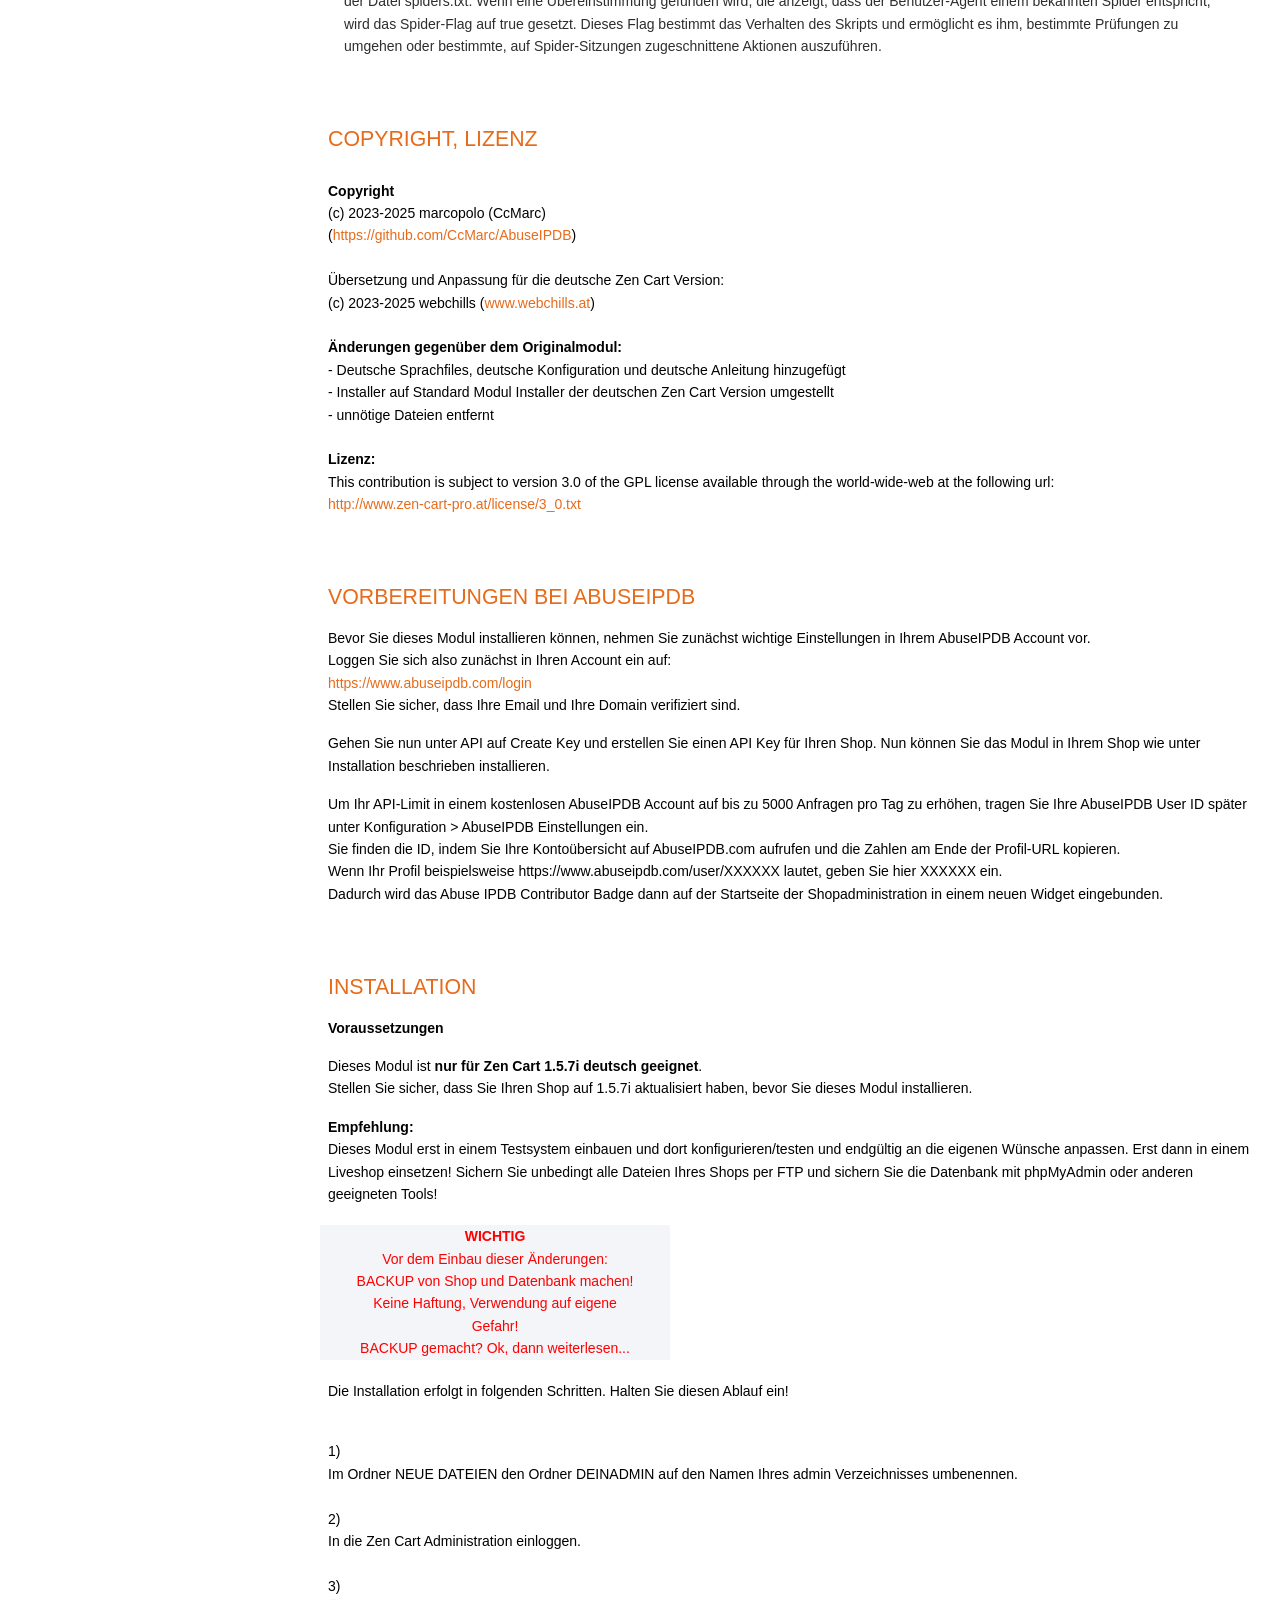
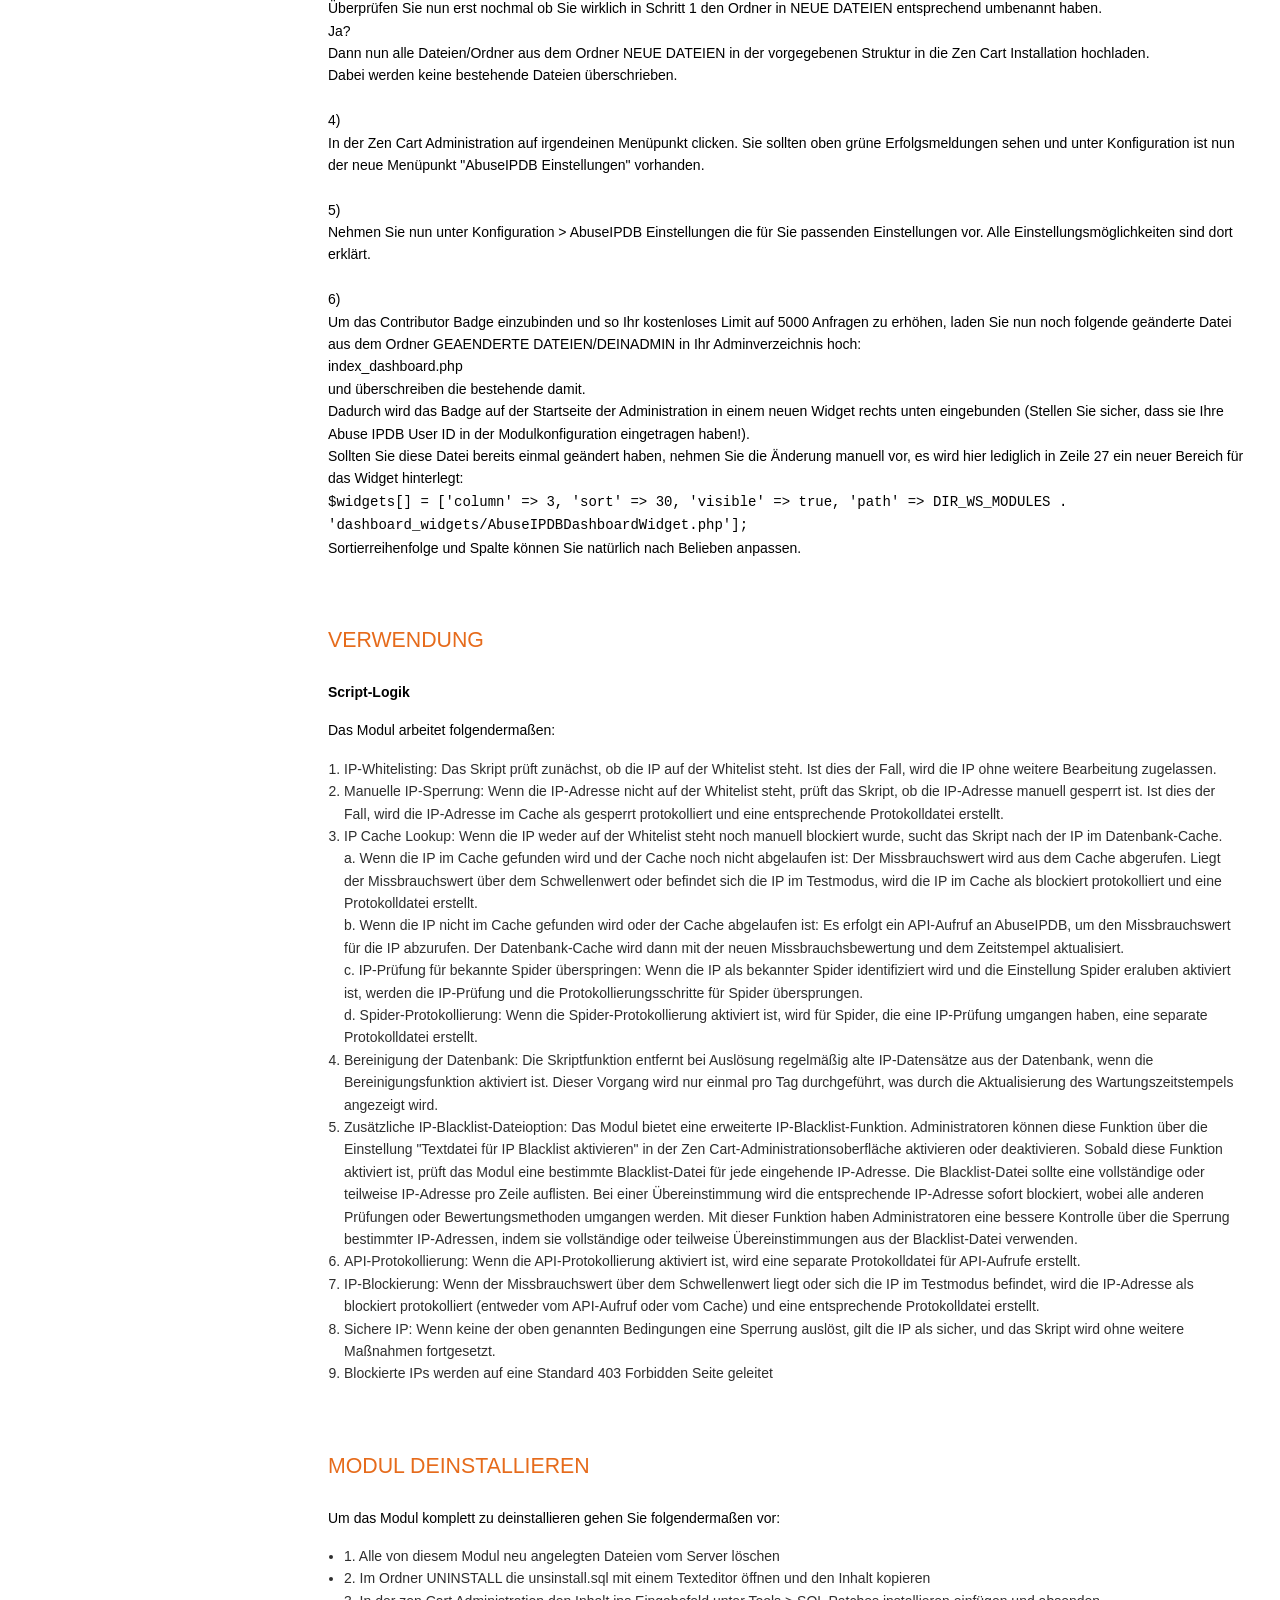
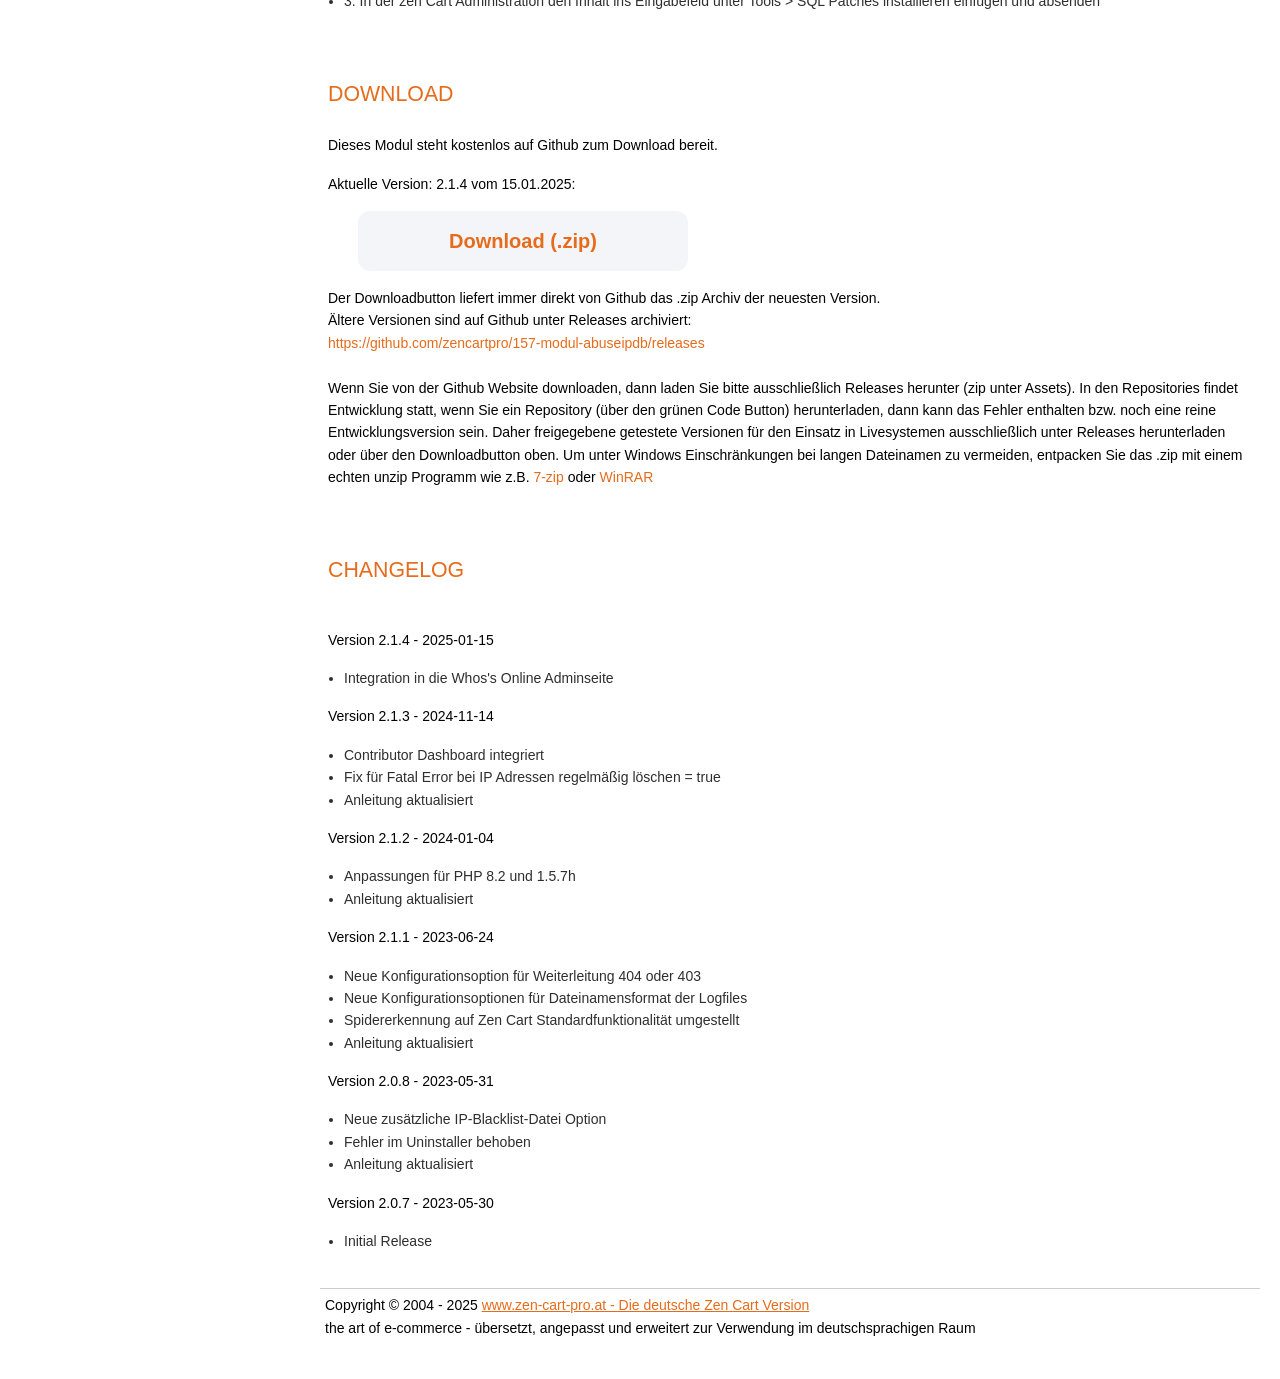
==== commit 429f0b10: "Integration in Who's Online admin page" ====
--- a/ANLEITUNG/index.html
+++ b/ANLEITUNG/index.html
@@ -60,9 +60,9 @@
     <div class="mobile-menu-closer"></div>
     <div class="content-menu">
         <div class="content-infos">
-            <div class="info"><b>Version:</b> 2.1.3</div>
+            <div class="info"><b>Version:</b> 2.1.4</div>
             <div class="info"><b>Autor:</b> <a href="https://www.webchills.at" target="_blank">webchills</a></div>
-            <div class="info"><b>last Update:</b> 14. November 2024</div>
+            <div class="info"><b>last Update:</b> 15. Januar 2025</div>
         </div>
         <ul>
             <li class="scroll-to-link active" data-target="content-zweck">
@@ -142,10 +142,10 @@
             <h1>Copyright, Lizenz</h1>
             <p>
 <strong>Copyright</strong> <br>
-(c) 2023-2024 marcopolo (CcMarc)<br>
+(c) 2023-2025 marcopolo (CcMarc)<br>
 (<a href="https://github.com/CcMarc/AbuseIPDB" target="_blank">https://github.com/CcMarc/AbuseIPDB</a>)<br><br>
 Übersetzung und Anpassung für die deutsche Zen Cart Version:<br>
-(c) 2023-2024 webchills (<a href="https://www.webchills.at" target="_blank">www.webchills.at</a>)<br><br>
+(c) 2023-2025 webchills (<a href="https://www.webchills.at" target="_blank">www.webchills.at</a>)<br><br>
 
     <strong>Änderungen gegenüber dem Originalmodul:</strong>
     <br>
@@ -260,8 +260,8 @@
 <div class="overflow-hidden content-section" id="content-download">
             <h1>Download</h1>
 <p>Dieses Modul steht kostenlos auf Github zum Download bereit.</p>
-<p>Aktuelle Version: 2.1.3 vom 13.11.2024:</p>
-<p><a class="downloadbutton" title="Download AbuseIPDB 2.1.3 für Zen Cart 1.5.7 deutsch" href="https://github.com/zencartpro/157-modul-abuseipdb/archive/refs/tags/v2.1.3.zip">Download (.zip)</a></p>
+<p>Aktuelle Version: 2.1.4 vom 15.01.2025:</p>
+<p><a class="downloadbutton" title="Download AbuseIPDB 2.1.4 für Zen Cart 1.5.7 deutsch" href="https://github.com/zencartpro/157-modul-abuseipdb/archive/refs/tags/v2.1.4.zip">Download (.zip)</a></p>
 <p>Der Downloadbutton liefert immer direkt von Github das .zip Archiv der neuesten Version.<br>
 Ältere Versionen sind auf Github unter Releases archiviert:<br>
   <a href="https://github.com/zencartpro/157-modul-abuseipdb/releases" target="_blank">https://github.com/zencartpro/157-modul-abuseipdb/releases</a><br><br>
@@ -271,6 +271,10 @@
             <h1>Changelog</h1>
            
   <br>
+  <p>Version 2.1.4 - 2025-01-15</p>
+<ul>
+<li>Integration in die Whos's Online Adminseite</li>
+</ul>
   <p>Version 2.1.3 - 2024-11-14</p>
 <ul>
 <li>Contributor Dashboard integriert</li>
@@ -304,7 +308,7 @@
         </div>
         
     </div>
-    <div class="footer"><p>Copyright © 2004 - 2024 <a href="https://www.zen-cart-pro.at" target="_blank">www.zen-cart-pro.at - Die deutsche Zen Cart Version</a><br>
+    <div class="footer"><p>Copyright © 2004 - 2025 <a href="https://www.zen-cart-pro.at" target="_blank">www.zen-cart-pro.at - Die deutsche Zen Cart Version</a><br>
 the art of e-commerce - übersetzt, angepasst und erweitert zur Verwendung im deutschsprachigen Raum</p></div>
 </div>
 
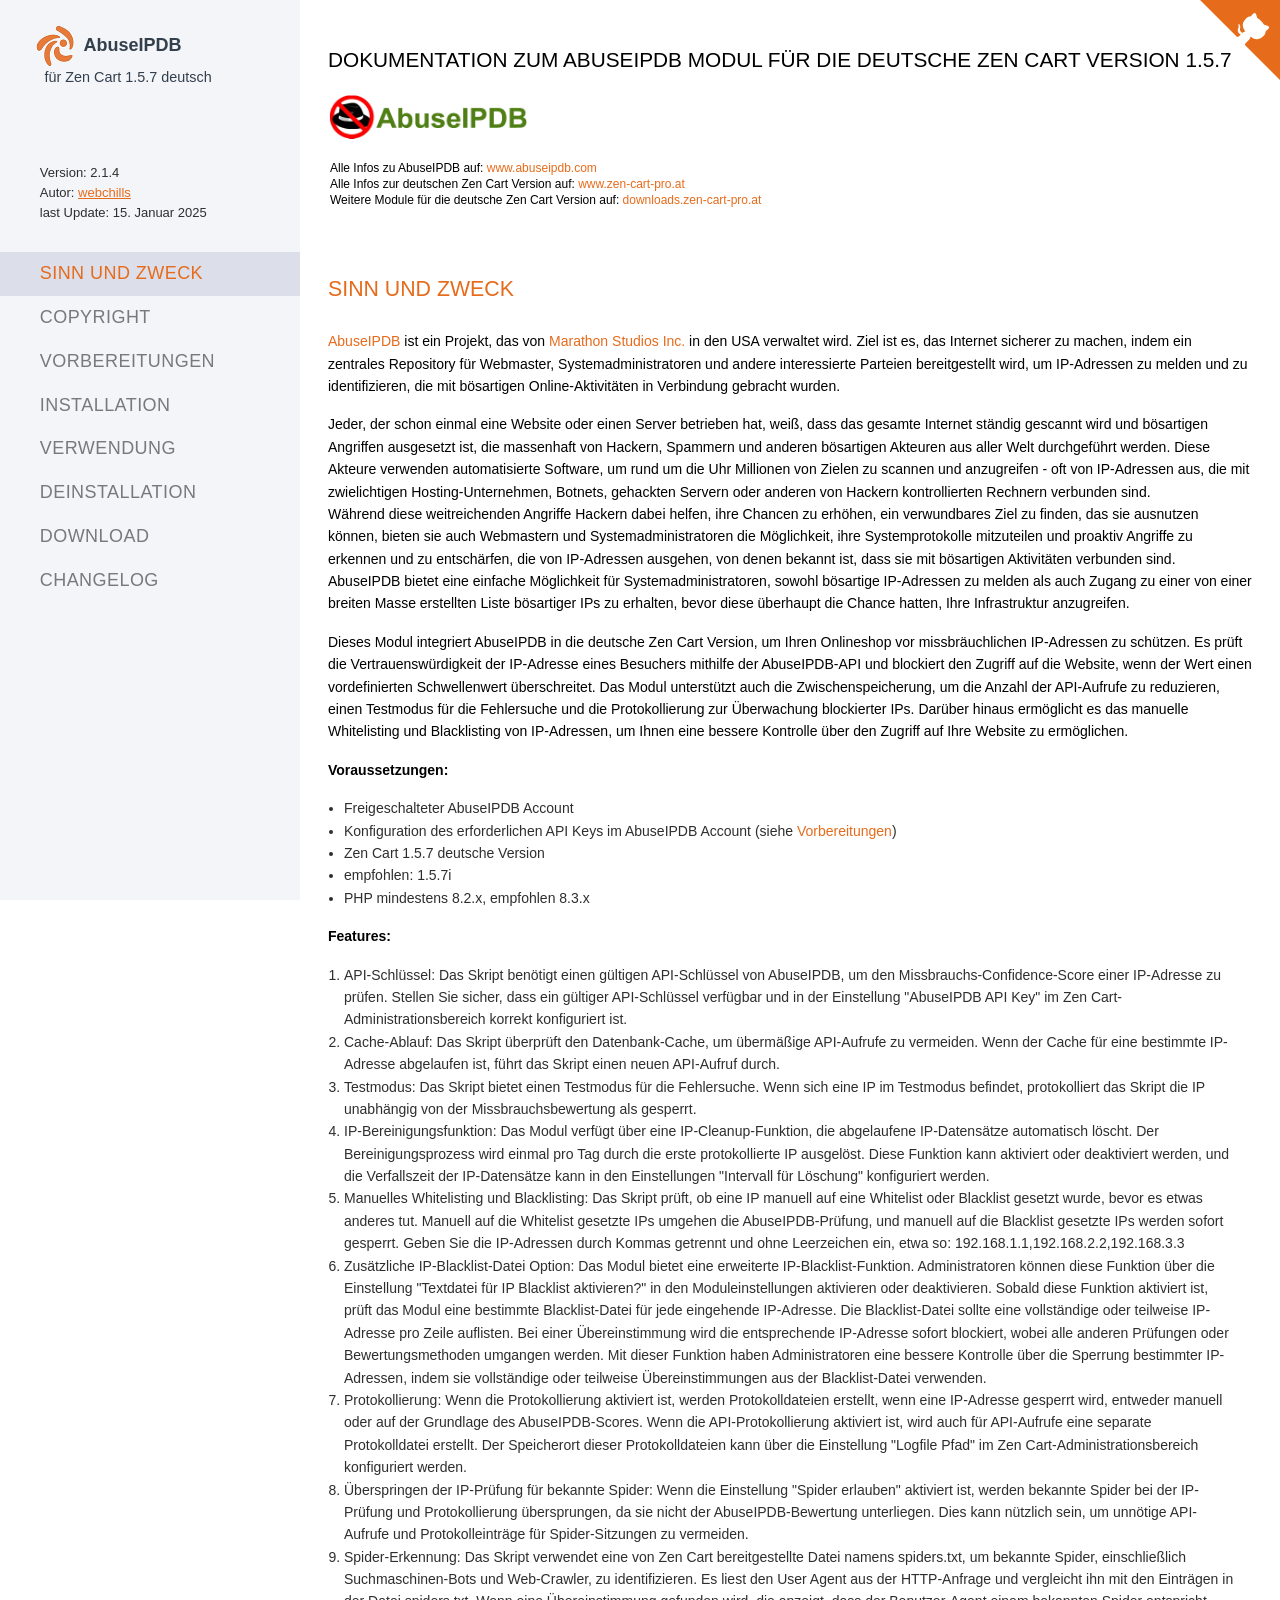
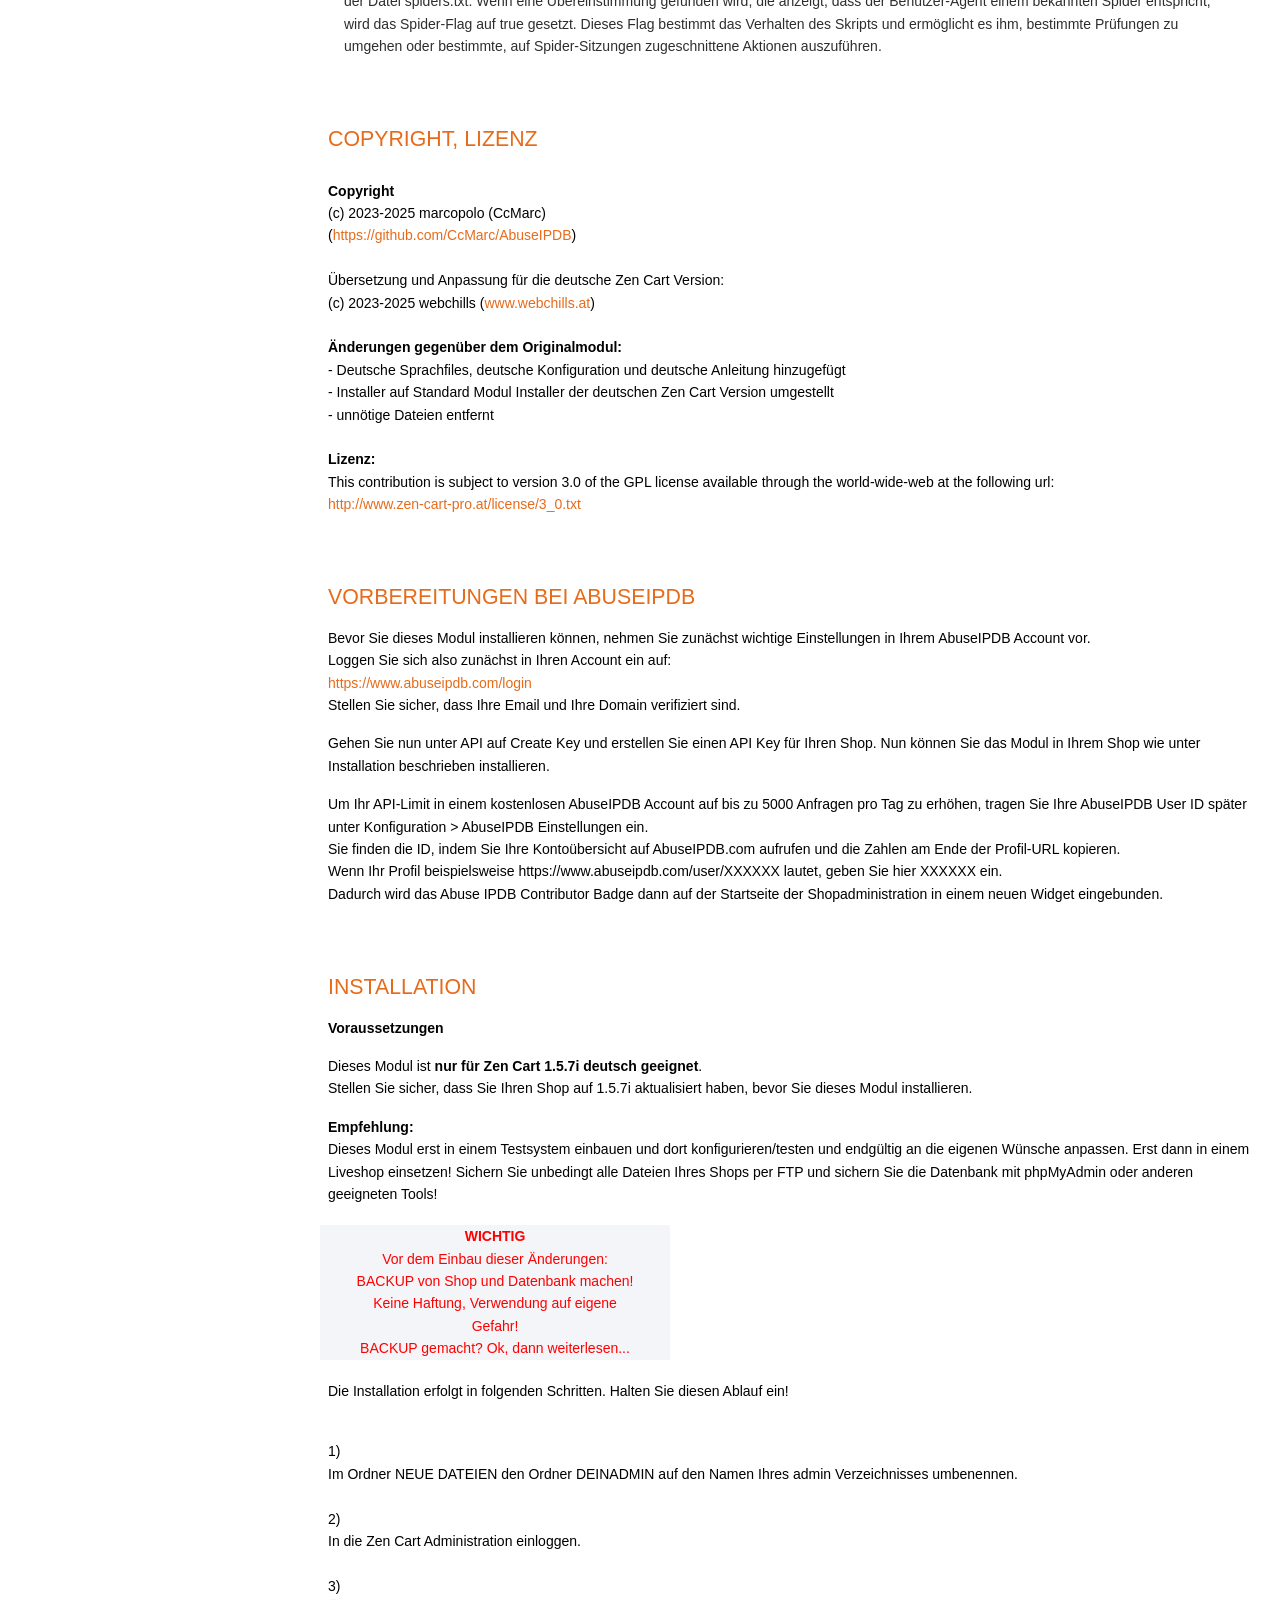
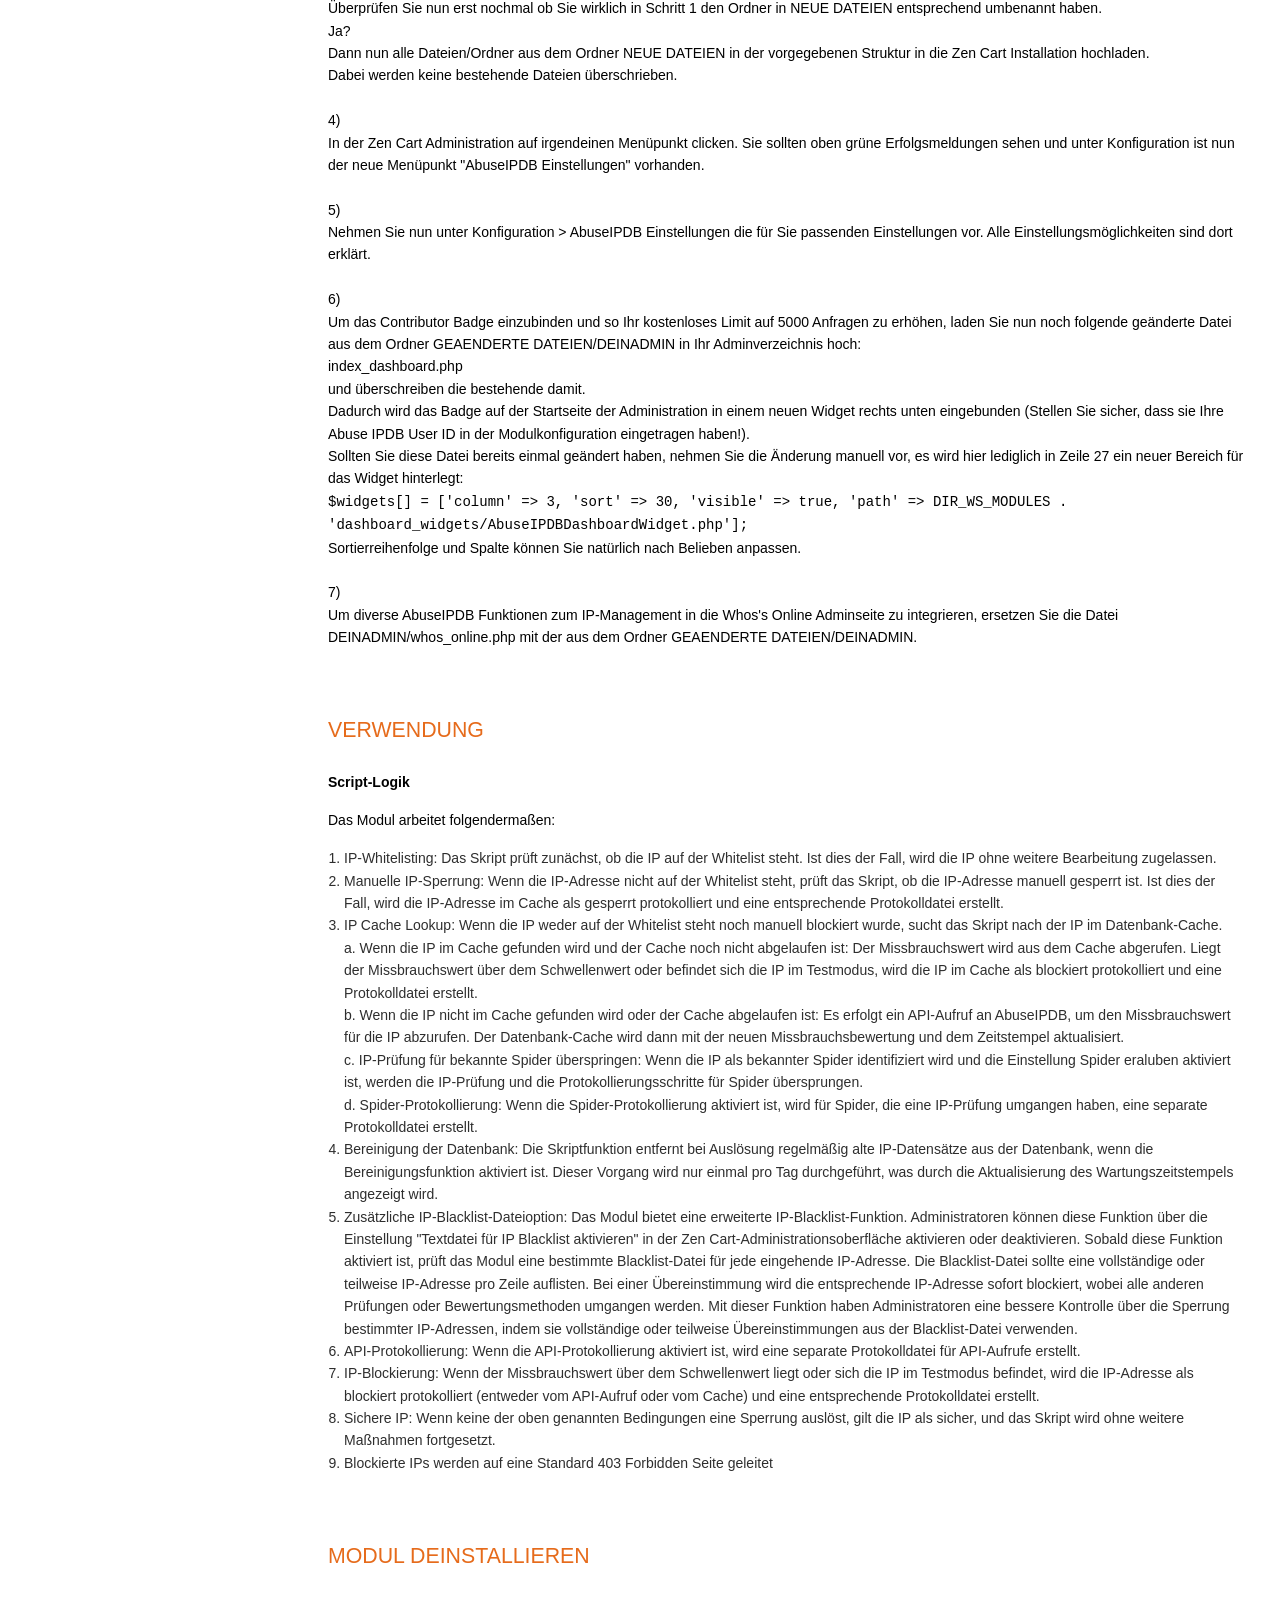
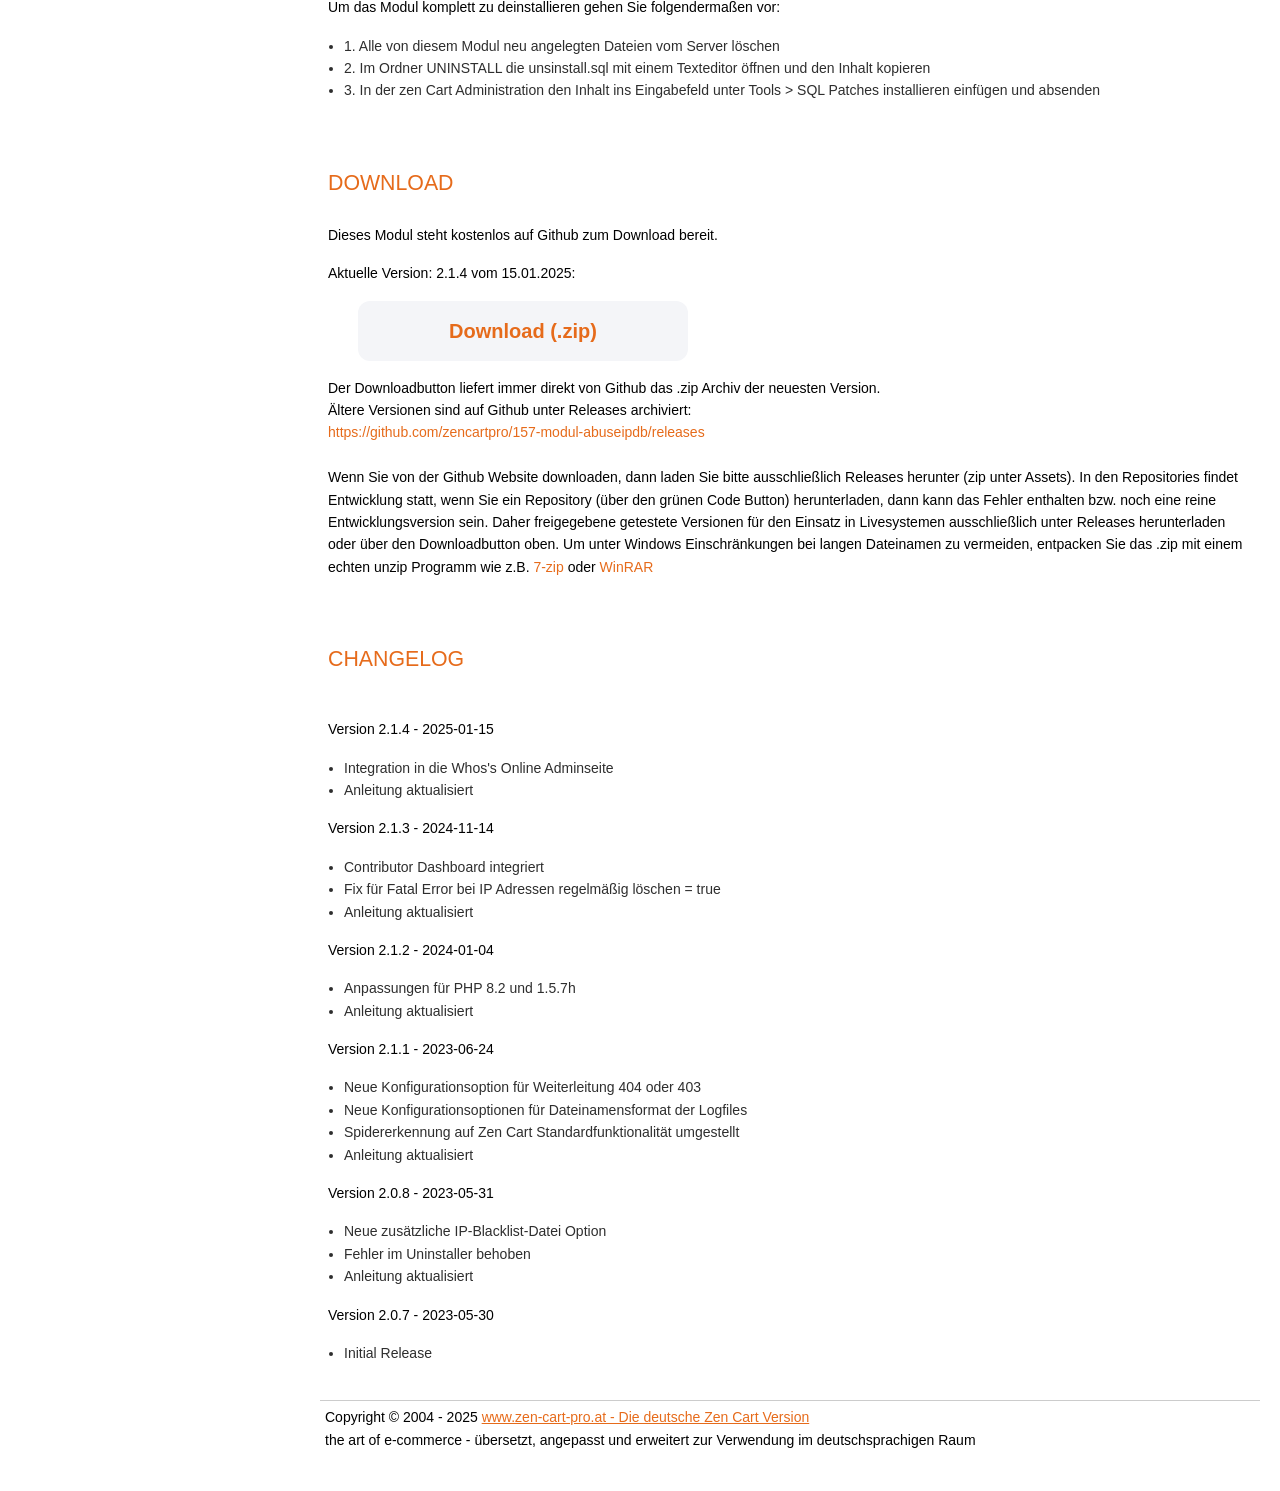
==== commit 1870370d: "Version 2.1.4" ====
--- a/ANLEITUNG/index.html
+++ b/ANLEITUNG/index.html
@@ -222,7 +222,9 @@
 Dadurch wird das Badge auf der Startseite der Administration in einem neuen Widget rechts unten eingebunden (Stellen Sie sicher, dass sie Ihre Abuse IPDB User ID in der Modulkonfiguration eingetragen haben!).<br>
 Sollten Sie diese Datei bereits einmal geändert haben, nehmen Sie die Änderung manuell vor, es wird hier lediglich in Zeile 27 ein neuer Bereich für das Widget hinterlegt:<br>
 <code>$widgets[] = ['column' => 3, 'sort' => 30, 'visible' => true, 'path' => DIR_WS_MODULES . 'dashboard_widgets/AbuseIPDBDashboardWidget.php'];</code><br>
-Sortierreihenfolge und Spalte können Sie natürlich nach Belieben anpassen.
+Sortierreihenfolge und Spalte können Sie natürlich nach Belieben anpassen.<br><br>
+7)<br>
+Um diverse AbuseIPDB Funktionen zum IP-Management in die Whos's Online Adminseite zu integrieren, ersetzen Sie die Datei DEINADMIN/whos_online.php mit der aus dem Ordner GEAENDERTE DATEIEN/DEINADMIN.
 </p>
         </div>
 
@@ -274,6 +276,7 @@
   <p>Version 2.1.4 - 2025-01-15</p>
 <ul>
 <li>Integration in die Whos's Online Adminseite</li>
+<li>Anleitung aktualisiert</li>
 </ul>
   <p>Version 2.1.3 - 2024-11-14</p>
 <ul>
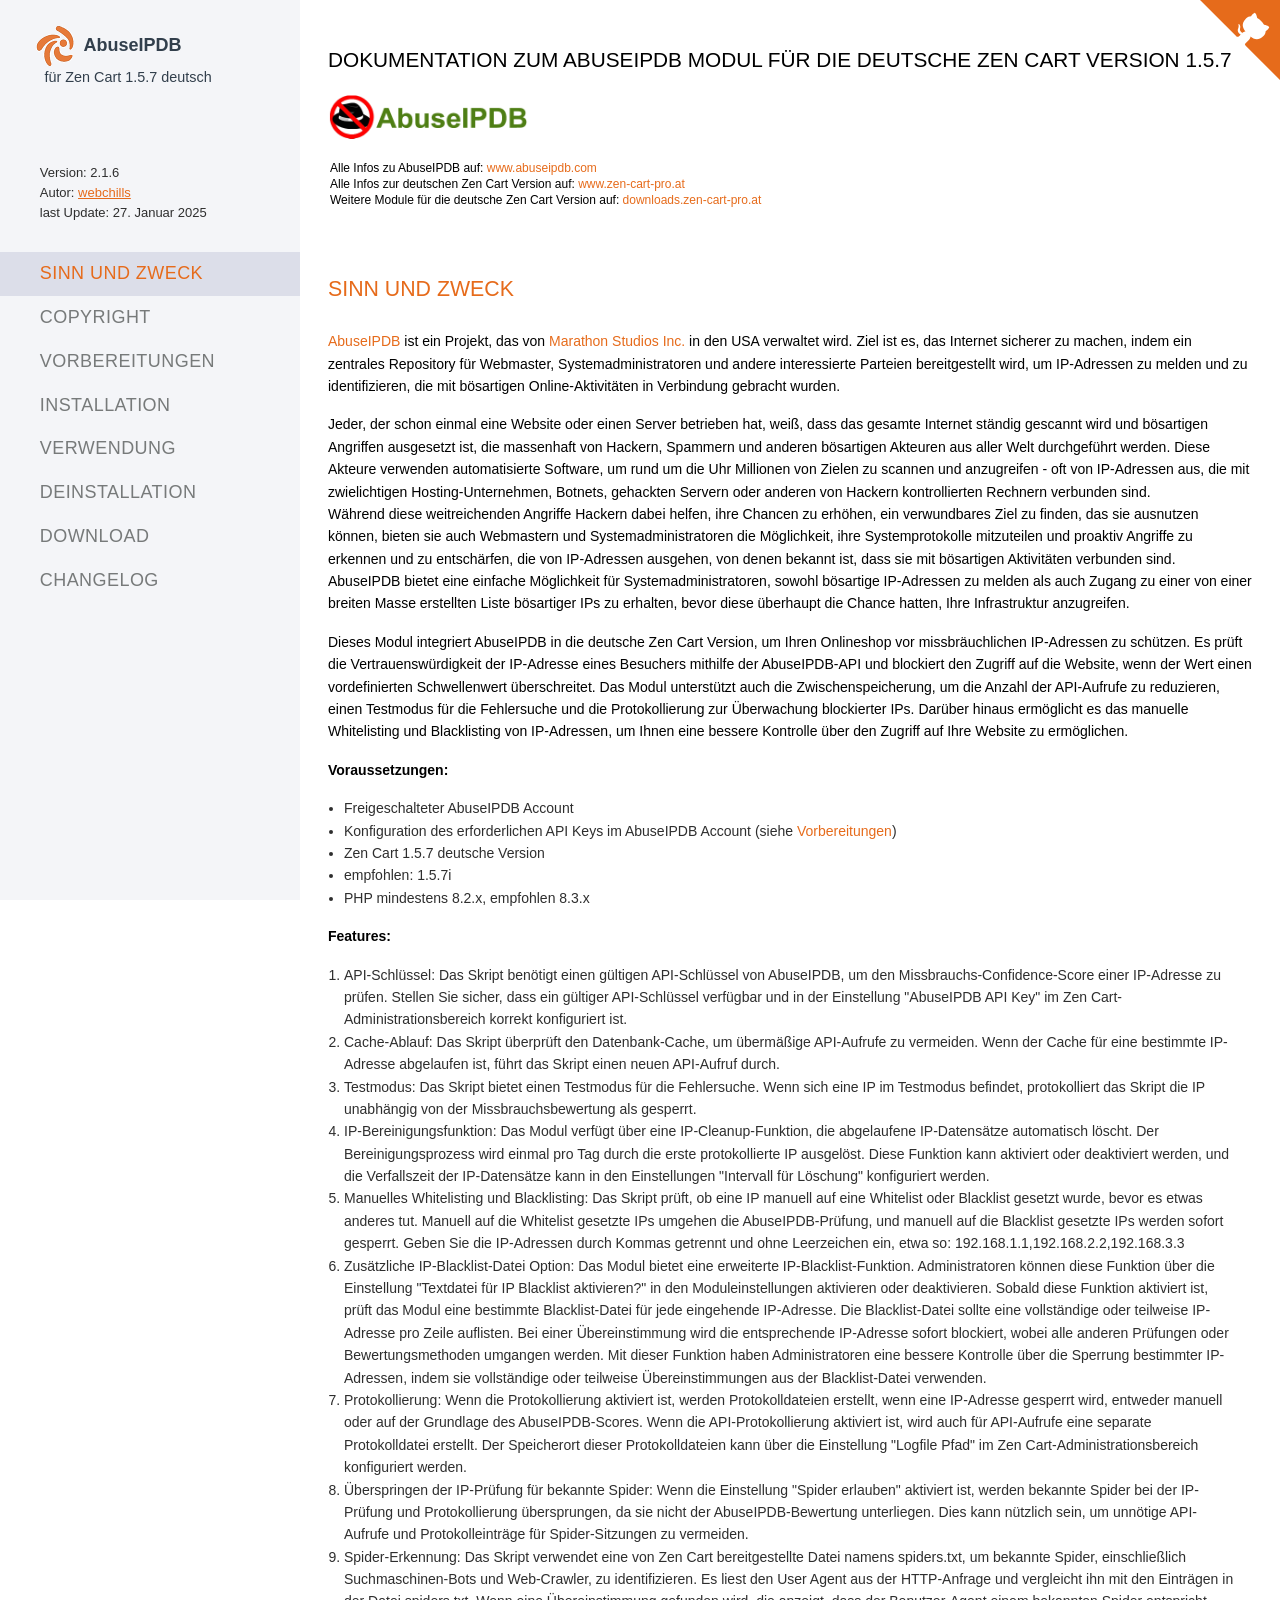
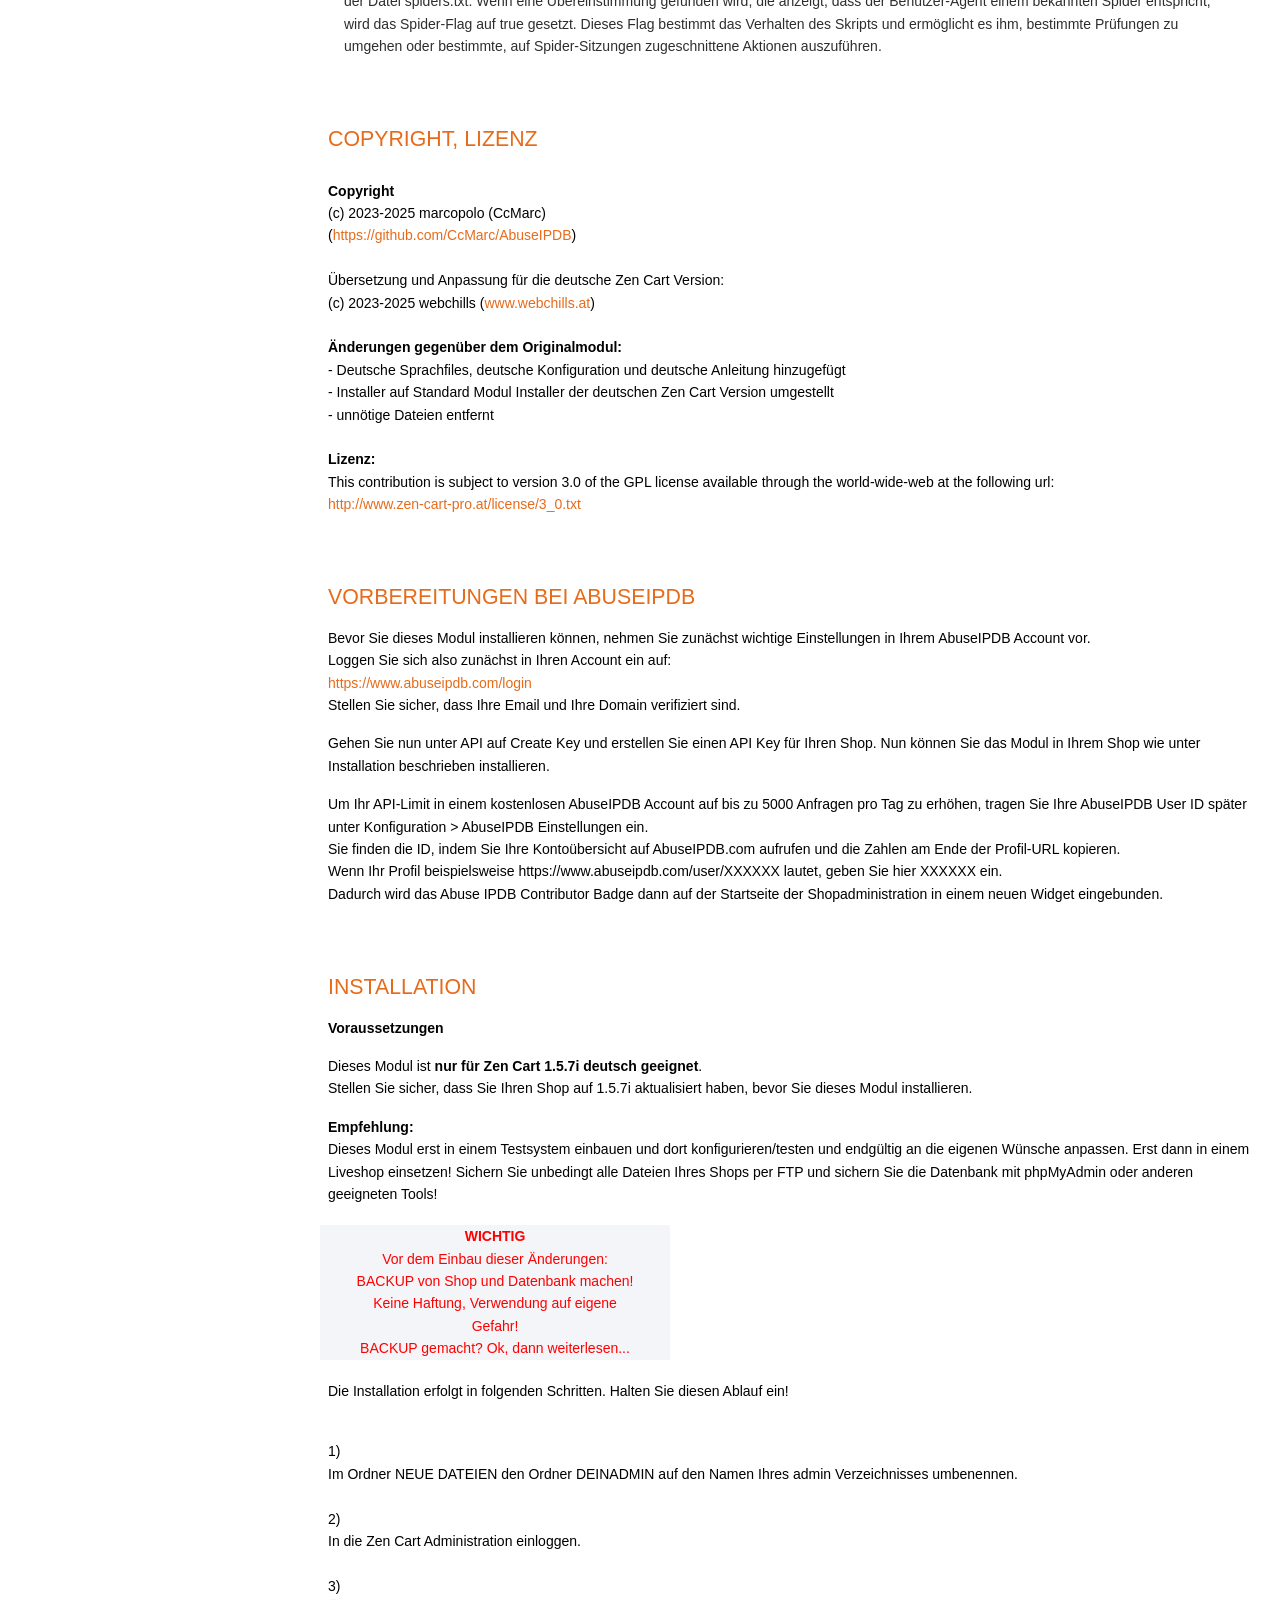
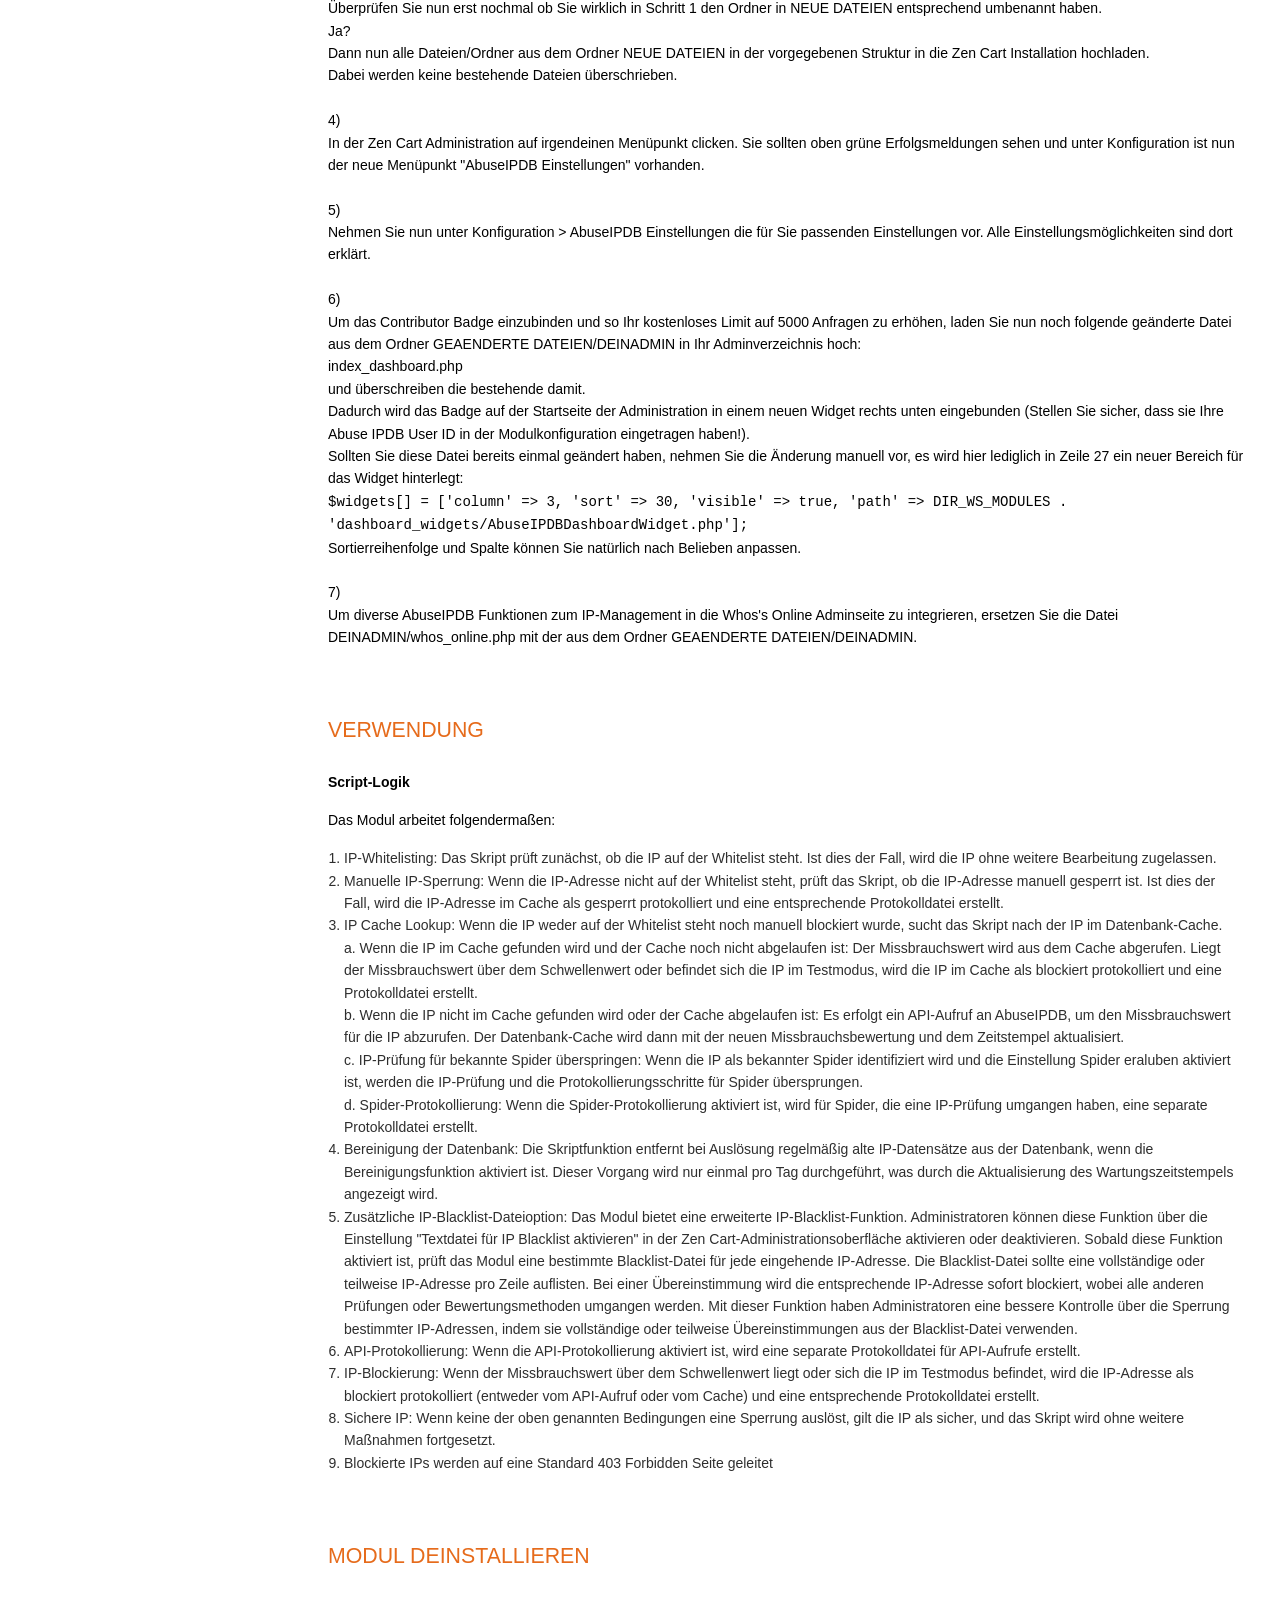
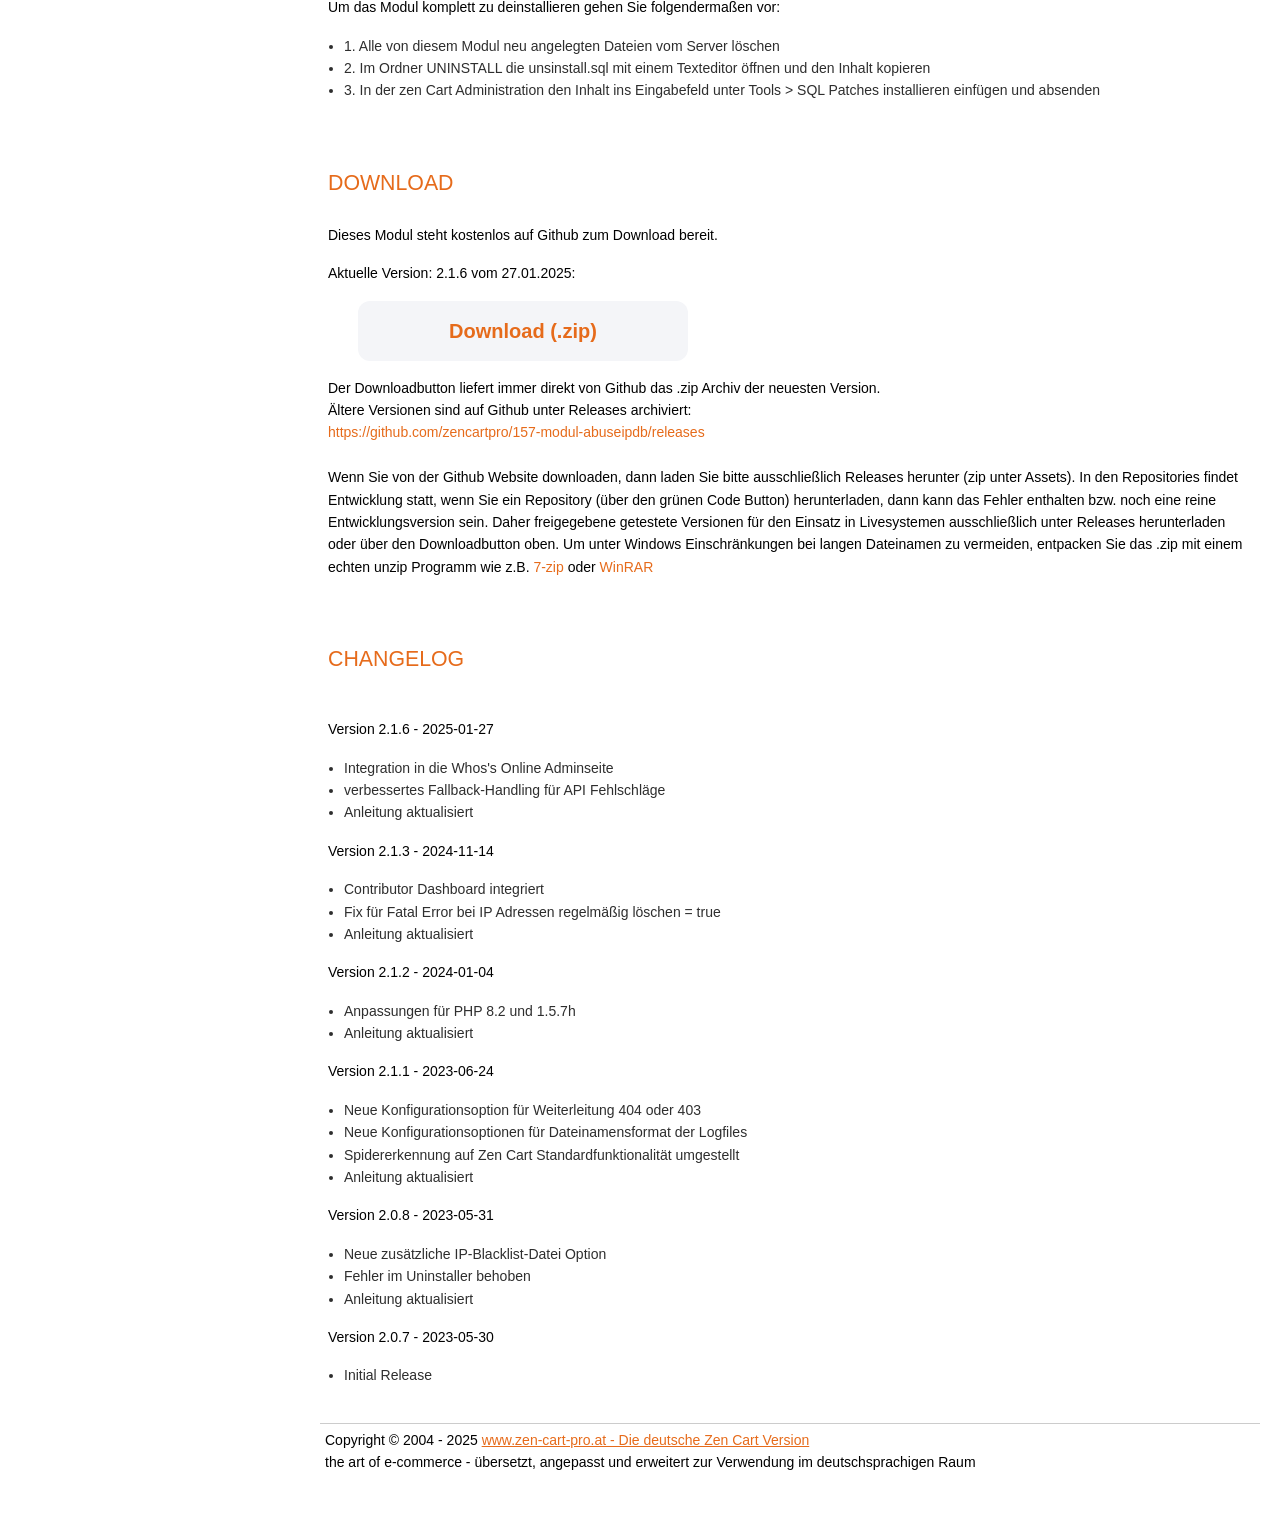
==== commit af305489: "Enhanced fallback logic for API failures" ====
--- a/ANLEITUNG/index.html
+++ b/ANLEITUNG/index.html
@@ -60,9 +60,9 @@
     <div class="mobile-menu-closer"></div>
     <div class="content-menu">
         <div class="content-infos">
-            <div class="info"><b>Version:</b> 2.1.4</div>
+            <div class="info"><b>Version:</b> 2.1.6</div>
             <div class="info"><b>Autor:</b> <a href="https://www.webchills.at" target="_blank">webchills</a></div>
-            <div class="info"><b>last Update:</b> 15. Januar 2025</div>
+            <div class="info"><b>last Update:</b> 27. Januar 2025</div>
         </div>
         <ul>
             <li class="scroll-to-link active" data-target="content-zweck">
@@ -262,8 +262,8 @@
 <div class="overflow-hidden content-section" id="content-download">
             <h1>Download</h1>
 <p>Dieses Modul steht kostenlos auf Github zum Download bereit.</p>
-<p>Aktuelle Version: 2.1.4 vom 15.01.2025:</p>
-<p><a class="downloadbutton" title="Download AbuseIPDB 2.1.4 für Zen Cart 1.5.7 deutsch" href="https://github.com/zencartpro/157-modul-abuseipdb/archive/refs/tags/v2.1.4.zip">Download (.zip)</a></p>
+<p>Aktuelle Version: 2.1.6 vom 27.01.2025:</p>
+<p><a class="downloadbutton" title="Download AbuseIPDB 2.1.6 für Zen Cart 1.5.7 deutsch" href="https://github.com/zencartpro/157-modul-abuseipdb/archive/refs/tags/v2.1.6.zip">Download (.zip)</a></p>
 <p>Der Downloadbutton liefert immer direkt von Github das .zip Archiv der neuesten Version.<br>
 Ältere Versionen sind auf Github unter Releases archiviert:<br>
   <a href="https://github.com/zencartpro/157-modul-abuseipdb/releases" target="_blank">https://github.com/zencartpro/157-modul-abuseipdb/releases</a><br><br>
@@ -273,9 +273,10 @@
             <h1>Changelog</h1>
            
   <br>
-  <p>Version 2.1.4 - 2025-01-15</p>
+  <p>Version 2.1.6 - 2025-01-27</p>
 <ul>
 <li>Integration in die Whos's Online Adminseite</li>
+<li>verbessertes Fallback-Handling für API Fehlschläge</li>
 <li>Anleitung aktualisiert</li>
 </ul>
   <p>Version 2.1.3 - 2024-11-14</p>
@@ -350,5 +351,6 @@
 </style>
 <!-- END Github Corner Ribbon - to remove -->
 <script src="js/script.js"></script>
+<link rel="stylesheet" type="text/css" href="https://donorbox.org/animate-popup-donate-button.css"><script type="text/javascript" id="donorbox-donate-button-installer" src="https://donorbox.org/install-donate-button.js" data-href="https://donorbox.org/spende-fur-die-weiterentwicklung-der-deutschen-zen-cart-version?default_interval=o" data-style="background: rgb(230, 107, 27); color: rgb(255, 255, 255); text-decoration: none; font-family: Verdana, sans-serif; display: flex; font-size: 16px; padding: 8px 22px 8px 18px; border-radius: 0px 0px 5px 5px; gap: 8px; width: fit-content; line-height: 24px; position: fixed; top: 50%; transform-origin: center center 0px; z-index: 9999; overflow: hidden; left: 20px; transform: translate(-50%, -50%) rotate(-90deg);" data-button-cta="Donate" data-img-src="https://donorbox.org/images/white_logo.svg"></script>
 </body>
 </html>
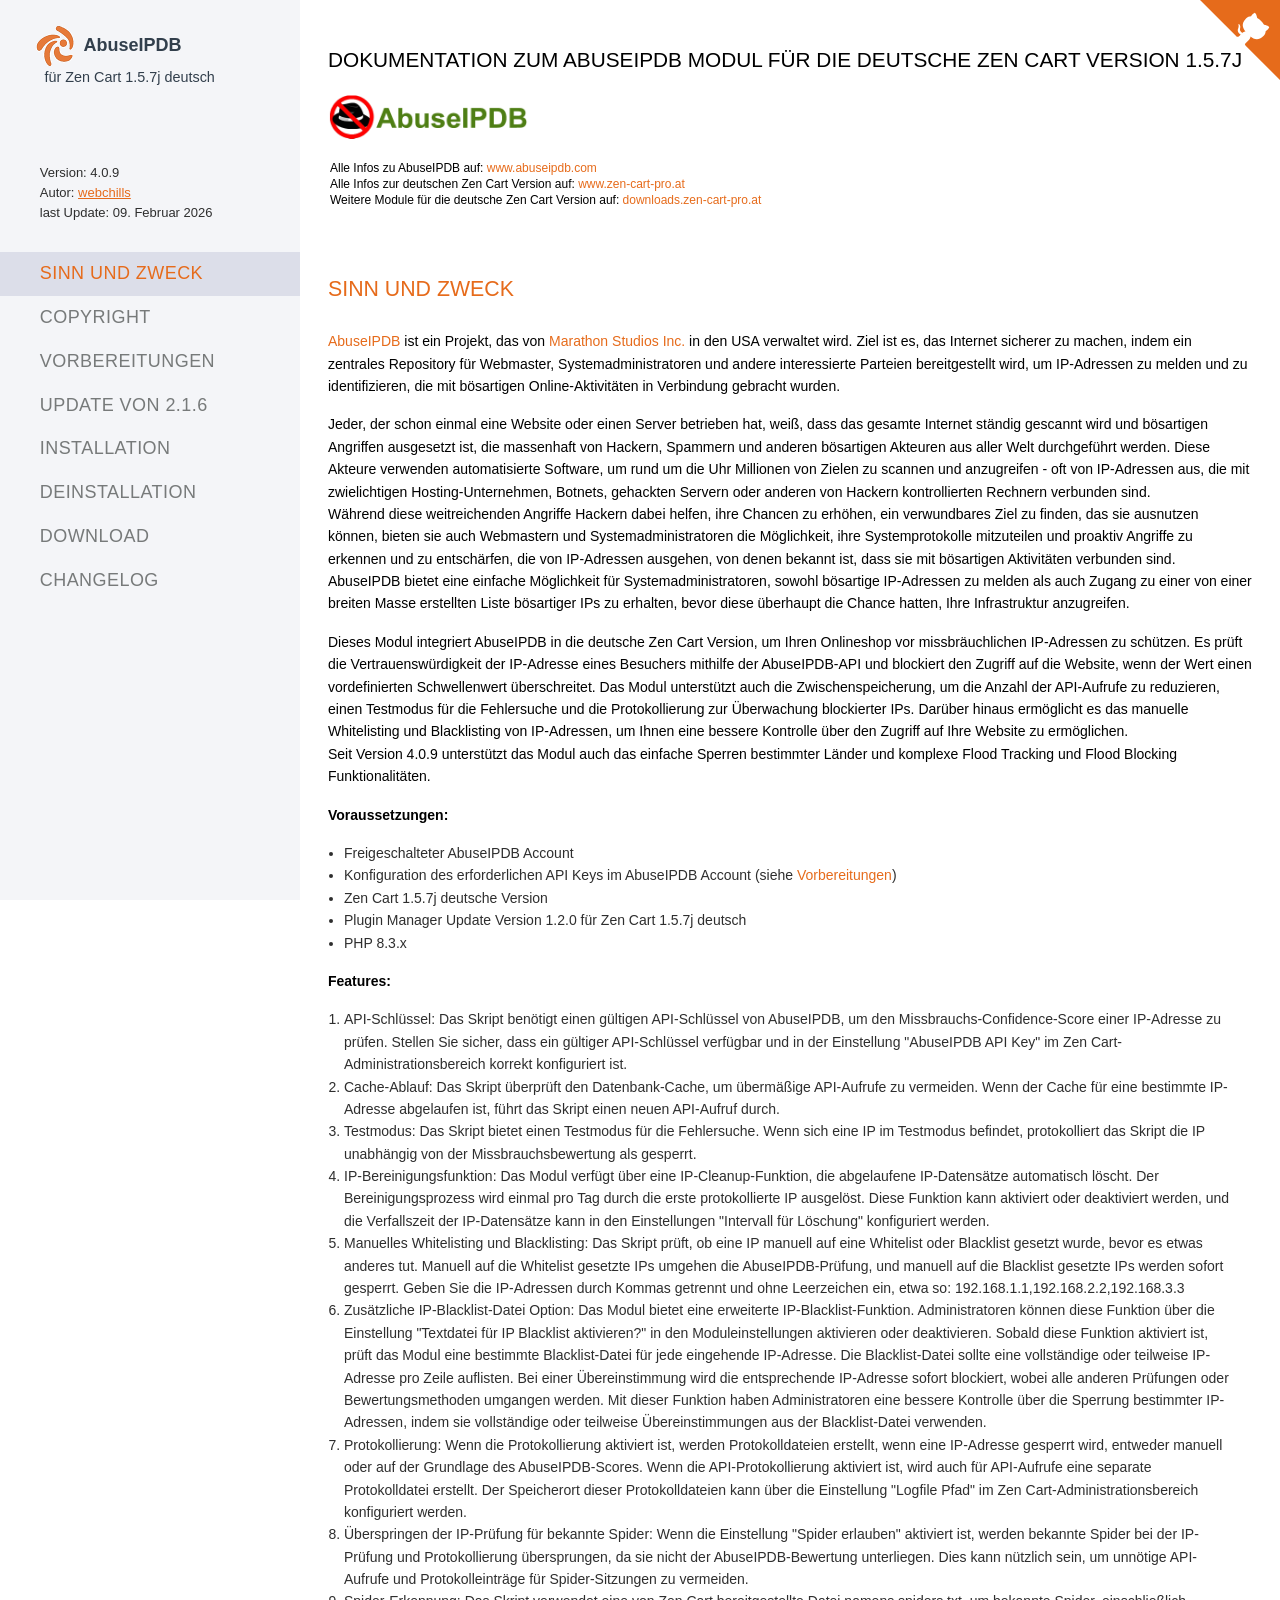
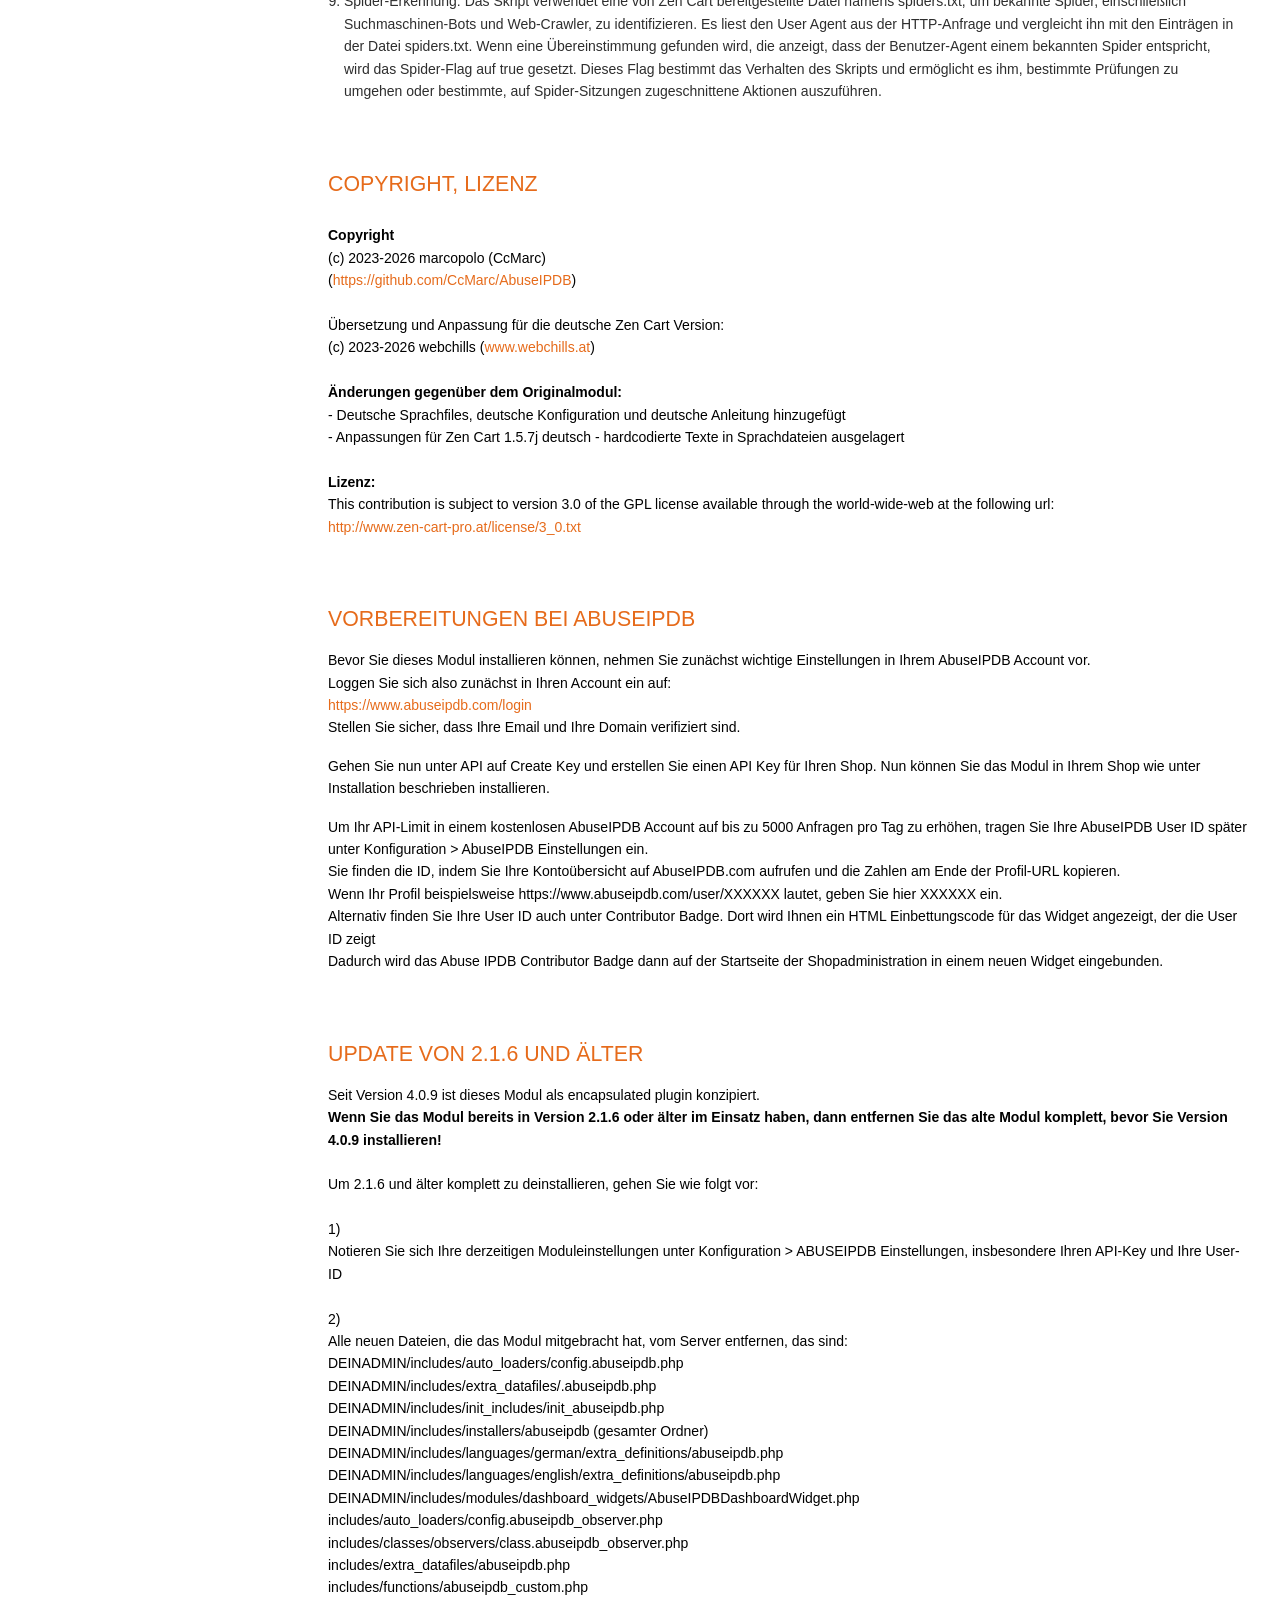
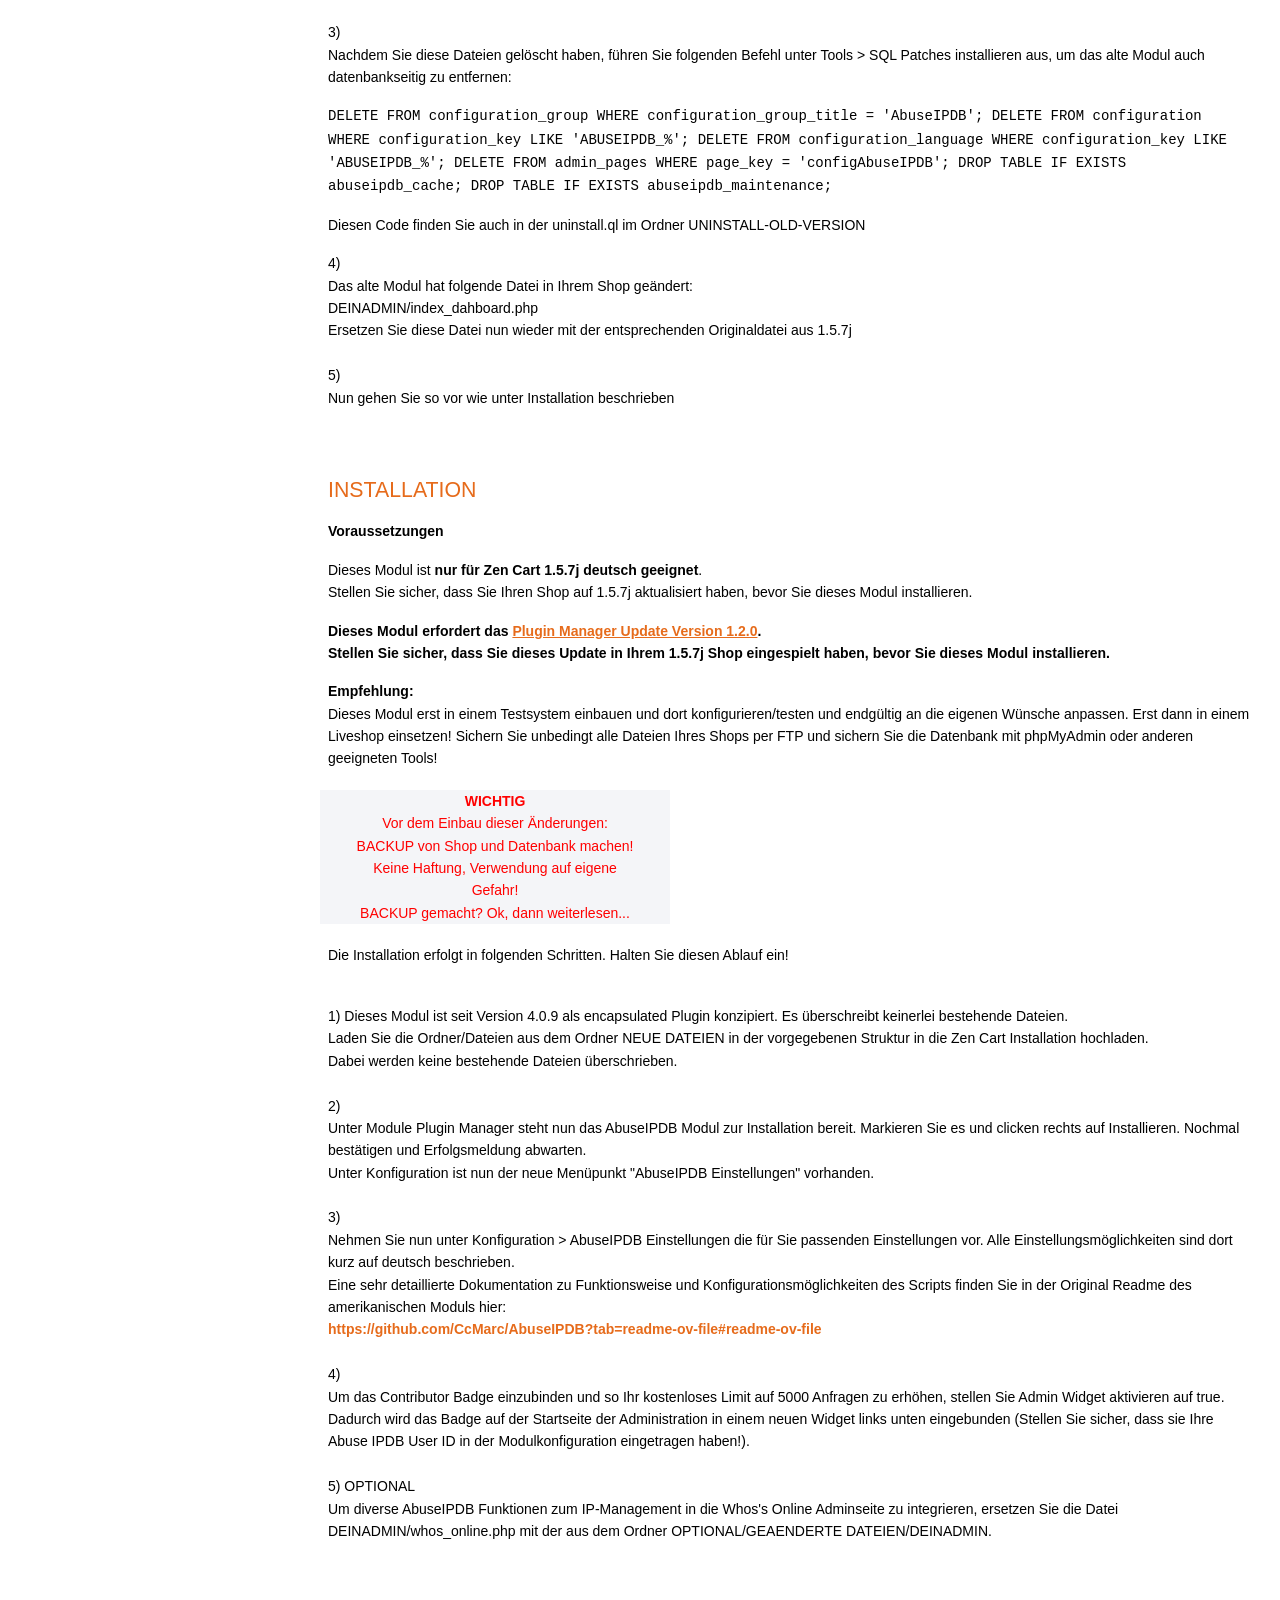
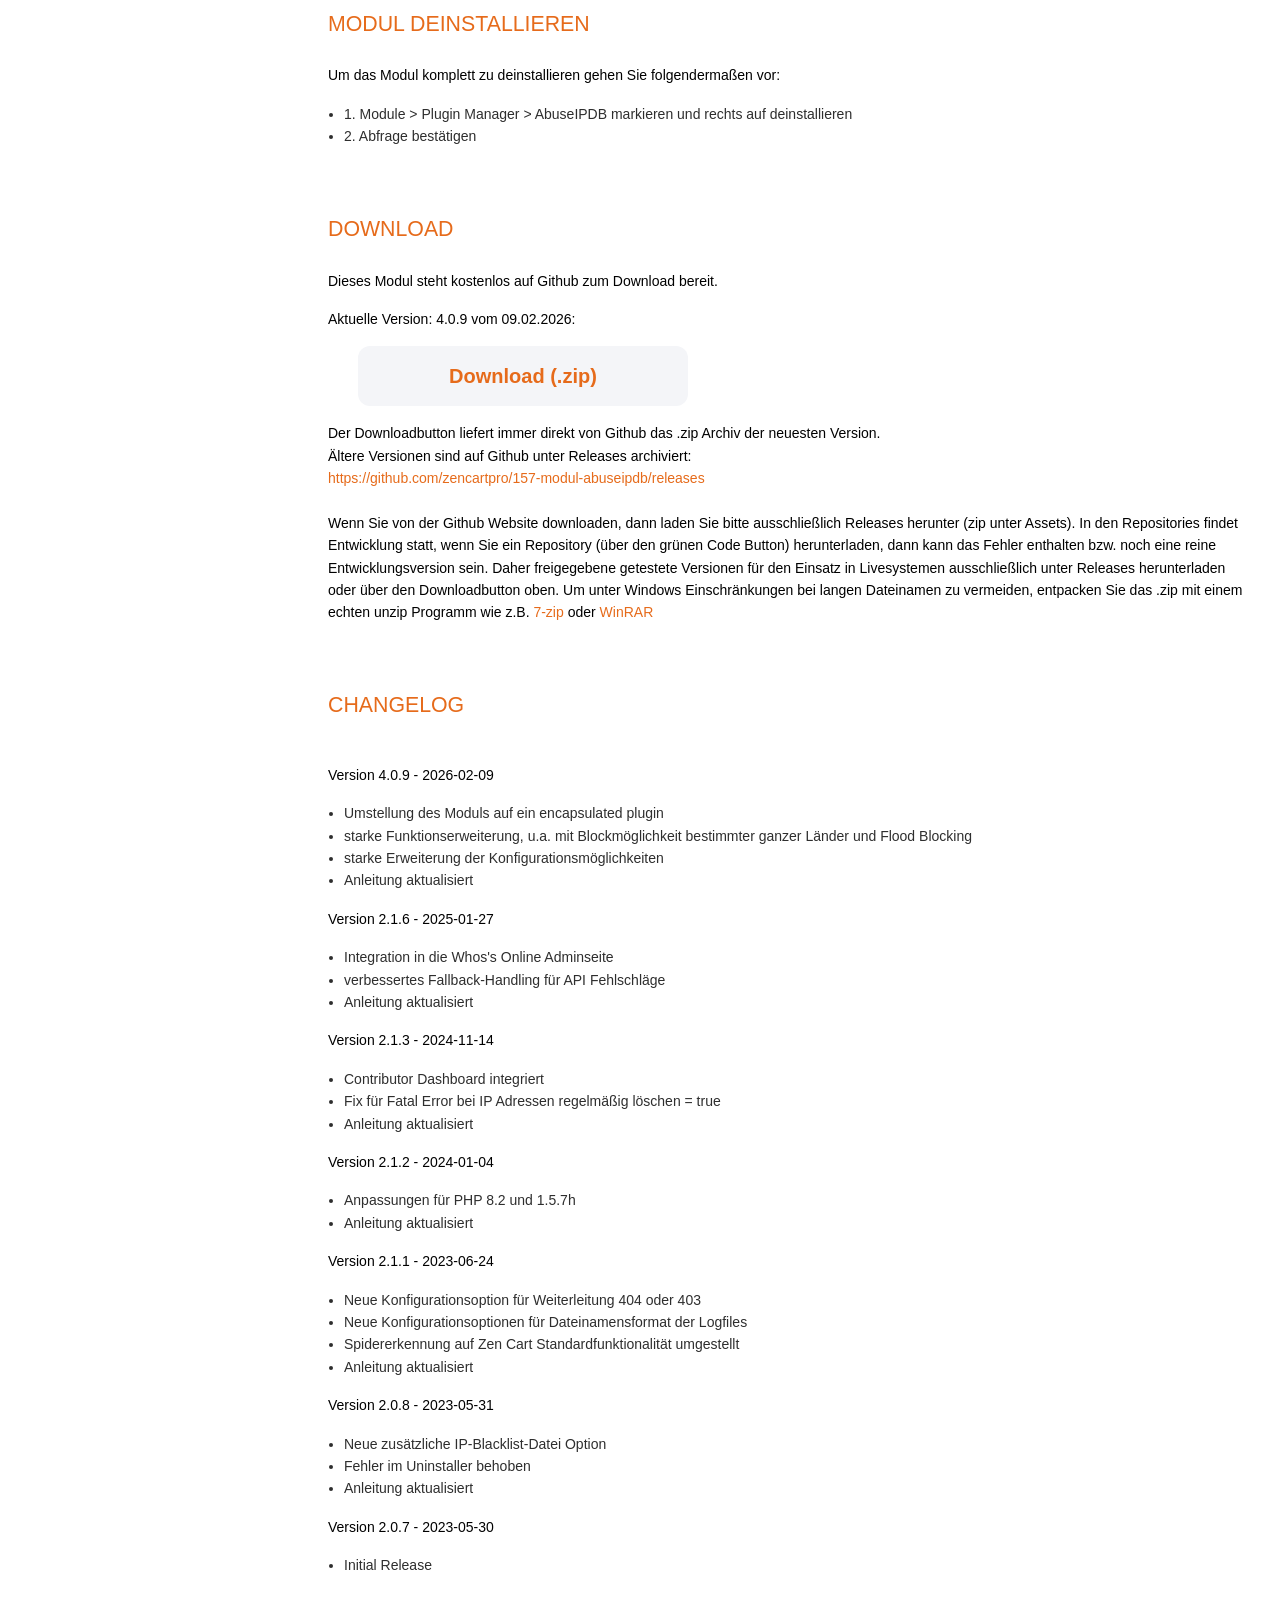
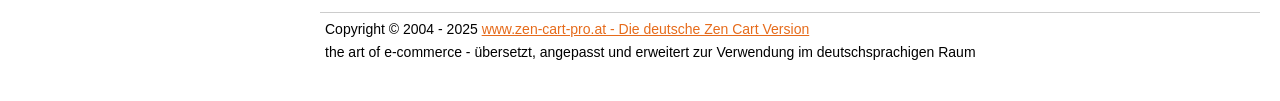
==== commit 4f67a9d6: "Anleitung aktualisiert" ====
--- a/ANLEITUNG/index.html
+++ b/ANLEITUNG/index.html
@@ -9,7 +9,7 @@
 
 <head>
     <meta charset="utf-8">
-    <title>AbuseIPDB für Zen Cart 1.5.7 deutsch - Dokumentation</title>
+    <title>AbuseIPDB für Zen Cart 1.5.7j deutsch - Dokumentation</title>
     <meta name="description" content="Anleitung zur Integration des AbuseIPDB Moduls in die deutsche Zen Cart Version">
     <meta name="author" content="webchills">
     <meta http-equiv="cleartype" content="on">
@@ -51,7 +51,7 @@
     <div class="content-logo">
         <div class="logo">
             <a href="index.html"><img alt="Anleitung zur Integration des AbuseIPDB Moduls in die deutsche Zen Cart Version" title="Anleitung zur Integration des AbuseIPDB Moduls in die deutsche Zen Cart Version" src="images/logo.png" height="32" /></a>
-            <span>AbuseIPDB</span><span2>für Zen Cart 1.5.7 deutsch</span2>
+            <span>AbuseIPDB</span><span2>für Zen Cart 1.5.7j deutsch</span2>
         </div>
         <button class="burger-menu-icon" id="button-menu-mobile">
             <svg width="34" height="34" viewBox="0 0 100 100"><path class="line line1" d="M 20,29.000046 H 80.000231 C 80.000231,29.000046 94.498839,28.817352 94.532987,66.711331 94.543142,77.980673 90.966081,81.670246 85.259173,81.668997 79.552261,81.667751 75.000211,74.999942 75.000211,74.999942 L 25.000021,25.000058"></path><path class="line line2" d="M 20,50 H 80"></path><path class="line line3" d="M 20,70.999954 H 80.000231 C 80.000231,70.999954 94.498839,71.182648 94.532987,33.288669 94.543142,22.019327 90.966081,18.329754 85.259173,18.331003 79.552261,18.332249 75.000211,25.000058 75.000211,25.000058 L 25.000021,74.999942"></path></svg>
@@ -60,9 +60,9 @@
     <div class="mobile-menu-closer"></div>
     <div class="content-menu">
         <div class="content-infos">
-            <div class="info"><b>Version:</b> 2.1.6</div>
+            <div class="info"><b>Version:</b> 4.0.9</div>
             <div class="info"><b>Autor:</b> <a href="https://www.webchills.at" target="_blank">webchills</a></div>
-            <div class="info"><b>last Update:</b> 27. Januar 2025</div>
+            <div class="info"><b>last Update:</b> 09. Februar 2026</div>
         </div>
         <ul>
             <li class="scroll-to-link active" data-target="content-zweck">
@@ -74,13 +74,13 @@
             <li class="scroll-to-link" data-target="content-vorbereitungen">
                 <a>VORBEREITUNGEN</a>
             </li>
+            <li class="scroll-to-link" data-target="content-update">
+                <a>UPDATE VON 2.1.6</a>
+            </li>
             <li class="scroll-to-link" data-target="content-installation">
                 <a>INSTALLATION</a>
             </li>
-            
-            <li class="scroll-to-link" data-target="content-verwendung">
-                <a>VERWENDUNG</a>
-            </li>
+       
             <li class="scroll-to-link" data-target="content-uninstall">
                 <a>DEINSTALLATION</a>
             </li>
@@ -99,7 +99,7 @@
 <div class="content-page">
 
     <div class="content">
-    <p class="headline"><br>Dokumentation zum AbuseIPDB Modul für die deutsche Zen Cart Version 1.5.7</p>
+    <p class="headline"><br>Dokumentation zum AbuseIPDB Modul für die deutsche Zen Cart Version 1.5.7j</p>
     <br>
     <p><img src="images/abuseipdb.png" width="200px"/></p>
     <span class="smallinfo">Alle Infos zu AbuseIPDB auf: <a href="https://www.abuseipdb.com/" target="_blank">www.abuseipdb.com</a><br>
@@ -114,16 +114,16 @@
 Während diese weitreichenden Angriffe Hackern dabei helfen, ihre Chancen zu erhöhen, ein verwundbares Ziel zu finden, das sie ausnutzen können, bieten sie auch Webmastern und Systemadministratoren die Möglichkeit, ihre Systemprotokolle mitzuteilen und proaktiv Angriffe zu erkennen und zu entschärfen, die von IP-Adressen ausgehen, von denen bekannt ist, dass sie mit bösartigen Aktivitäten verbunden sind.
 <br>
 AbuseIPDB bietet eine einfache Möglichkeit für Systemadministratoren, sowohl bösartige IP-Adressen zu melden als auch Zugang zu einer von einer breiten Masse erstellten Liste bösartiger IPs zu erhalten, bevor diese überhaupt die Chance hatten, Ihre Infrastruktur anzugreifen.</p>
-            <p>Dieses Modul integriert AbuseIPDB in die deutsche Zen Cart Version, um Ihren Onlineshop vor missbräuchlichen IP-Adressen zu schützen. Es prüft die Vertrauenswürdigkeit der IP-Adresse eines Besuchers mithilfe der AbuseIPDB-API und blockiert den Zugriff auf die Website, wenn der Wert einen vordefinierten Schwellenwert überschreitet. Das Modul unterstützt auch die Zwischenspeicherung, um die Anzahl der API-Aufrufe zu reduzieren, einen Testmodus für die Fehlersuche und die Protokollierung zur Überwachung blockierter IPs. Darüber hinaus ermöglicht es das manuelle Whitelisting und Blacklisting von IP-Adressen, um Ihnen eine bessere Kontrolle über den Zugriff auf Ihre Website zu ermöglichen.</p>
+            <p>Dieses Modul integriert AbuseIPDB in die deutsche Zen Cart Version, um Ihren Onlineshop vor missbräuchlichen IP-Adressen zu schützen. Es prüft die Vertrauenswürdigkeit der IP-Adresse eines Besuchers mithilfe der AbuseIPDB-API und blockiert den Zugriff auf die Website, wenn der Wert einen vordefinierten Schwellenwert überschreitet. Das Modul unterstützt auch die Zwischenspeicherung, um die Anzahl der API-Aufrufe zu reduzieren, einen Testmodus für die Fehlersuche und die Protokollierung zur Überwachung blockierter IPs. Darüber hinaus ermöglicht es das manuelle Whitelisting und Blacklisting von IP-Adressen, um Ihnen eine bessere Kontrolle über den Zugriff auf Ihre Website zu ermöglichen.<br>Seit Version 4.0.9 unterstützt das Modul auch das einfache Sperren bestimmter Länder und komplexe Flood Tracking und Flood Blocking Funktionalitäten.</p>
 
 <p><strong>Voraussetzungen:</strong></p>
 <ul>
   <li>
   Freigeschalteter AbuseIPDB Account</li>
   <li>    Konfiguration des erforderlichen API Keys im AbuseIPDB Account (siehe <a href="#content-vorbereitungen">Vorbereitungen</a>)</li>
-  <li>    Zen Cart 1.5.7 deutsche Version</li>
-  <li>    empfohlen: 1.5.7i</li>
-  <li>    PHP mindestens 8.2.x, empfohlen 8.3.x
+  <li>    Zen Cart 1.5.7j deutsche Version</li>
+<li> Plugin Manager Update Version 1.2.0 für Zen Cart 1.5.7j deutsch</li>
+  <li>    PHP 8.3.x
   </li>
 </ul>
 <p><strong>Features:</strong></p>
@@ -142,16 +142,16 @@
             <h1>Copyright, Lizenz</h1>
             <p>
 <strong>Copyright</strong> <br>
-(c) 2023-2025 marcopolo (CcMarc)<br>
+(c) 2023-2026 marcopolo (CcMarc)<br>
 (<a href="https://github.com/CcMarc/AbuseIPDB" target="_blank">https://github.com/CcMarc/AbuseIPDB</a>)<br><br>
 Übersetzung und Anpassung für die deutsche Zen Cart Version:<br>
-(c) 2023-2025 webchills (<a href="https://www.webchills.at" target="_blank">www.webchills.at</a>)<br><br>
+(c) 2023-2026 webchills (<a href="https://www.webchills.at" target="_blank">www.webchills.at</a>)<br><br>
 
     <strong>Änderungen gegenüber dem Originalmodul:</strong>
     <br>
-   - Deutsche Sprachfiles, deutsche Konfiguration und deutsche Anleitung hinzugefügt<br>
-   - Installer auf Standard Modul Installer der deutschen Zen Cart Version umgestellt<br>   
-   - unnötige Dateien entfernt
+   - Deutsche Sprachfiles, deutsche Konfiguration und deutsche Anleitung hinzugefügt<br>   
+   - Anpassungen für Zen Cart 1.5.7j deutsch
+   - hardcodierte Texte in Sprachdateien ausgelagert
  <br>
   <br>
   <strong>Lizenz:</strong><br>
@@ -174,16 +174,58 @@
 <p>Um Ihr API-Limit in einem kostenlosen AbuseIPDB Account auf bis zu 5000 Anfragen pro Tag zu erhöhen, tragen Sie Ihre AbuseIPDB User ID später unter Konfiguration > AbuseIPDB Einstellungen ein.<br>
 Sie finden die ID, indem Sie Ihre Kontoübersicht auf AbuseIPDB.com aufrufen und die Zahlen am Ende der Profil-URL kopieren.<br>
 Wenn Ihr Profil beispielsweise https://www.abuseipdb.com/user/XXXXXX lautet, geben Sie hier XXXXXX ein.<br>
+Alternativ finden Sie Ihre User ID auch unter Contributor Badge. Dort wird Ihnen ein HTML Einbettungscode für das Widget angezeigt, der die User ID zeigt<br>
 Dadurch wird das Abuse IPDB Contributor Badge dann auf der Startseite der Shopadministration in einem neuen Widget eingebunden.</p>
             
+        </div>
+        
+ <div class="overflow-hidden content-section" id="content-update">
+            <h2>Update von 2.1.6 und älter</h2>
+          
+  
+  <p>Seit Version 4.0.9 ist dieses Modul als encapsulated plugin konzipiert.<br>
+  <b>Wenn Sie das Modul bereits in Version 2.1.6 oder älter im Einsatz haben, dann entfernen Sie das alte Modul komplett, bevor Sie Version 4.0.9 installieren!</b><br><br>
+  Um 2.1.6 und älter komplett zu deinstallieren, gehen Sie wie folgt vor:<br><br>
+  1)<br>
+  Notieren Sie sich Ihre derzeitigen Moduleinstellungen unter Konfiguration > ABUSEIPDB Einstellungen, insbesondere Ihren API-Key und Ihre User-ID<br><br>
+  2)<br>
+  Alle neuen Dateien, die das Modul mitgebracht hat, vom Server entfernen, das sind:<br>
+  DEINADMIN/includes/auto_loaders/config.abuseipdb.php<br>
+  DEINADMIN/includes/extra_datafiles/.abuseipdb.php<br>
+  DEINADMIN/includes/init_includes/init_abuseipdb.php<br>
+  DEINADMIN/includes/installers/abuseipdb (gesamter Ordner)<br>
+  DEINADMIN/includes/languages/german/extra_definitions/abuseipdb.php<br>
+  DEINADMIN/includes/languages/english/extra_definitions/abuseipdb.php<br>
+  DEINADMIN/includes/modules/dashboard_widgets/AbuseIPDBDashboardWidget.php<br>
+  includes/auto_loaders/config.abuseipdb_observer.php<br>
+  includes/classes/observers/class.abuseipdb_observer.php<br>
+  includes/extra_datafiles/abuseipdb.php<br>
+  includes/functions/abuseipdb_custom.php<br><br>
+  3)<br>
+  Nachdem Sie diese Dateien gelöscht haben, führen Sie folgenden Befehl unter Tools > SQL Patches installieren aus, um das alte Modul auch datenbankseitig zu entfernen:</p>
+<p><code>DELETE FROM configuration_group WHERE configuration_group_title = 'AbuseIPDB';
+DELETE FROM configuration WHERE configuration_key LIKE 'ABUSEIPDB_%';
+DELETE FROM configuration_language WHERE configuration_key LIKE 'ABUSEIPDB_%';
+DELETE FROM admin_pages WHERE page_key = 'configAbuseIPDB';
+DROP TABLE IF EXISTS abuseipdb_cache;
+DROP TABLE IF EXISTS abuseipdb_maintenance;</code>
+</p>
+<p>Diesen Code finden Sie auch in der uninstall.ql im Ordner UNINSTALL-OLD-VERSION</p>
+<p>
+4)<br> Das alte Modul hat folgende Datei in Ihrem Shop geändert:<br>
+DEINADMIN/index_dahboard.php<br>
+Ersetzen Sie diese Datei nun wieder mit der entsprechenden Originaldatei aus 1.5.7j<br><br>
+5)<br>
+Nun gehen Sie so vor wie unter Installation beschrieben
+</p>
         </div>
         <div class="overflow-hidden content-section" id="content-installation">
             <h2>Installation</h2>
            <p><b>Voraussetzungen</b></p>
   
-  <p>Dieses Modul ist<strong> nur für Zen Cart 1.5.7i deutsch geeignet</strong>.<br>Stellen Sie sicher, dass Sie Ihren Shop auf 1.5.7i aktualisiert haben, bevor Sie dieses Modul installieren.</p>
+  <p>Dieses Modul ist<strong> nur für Zen Cart 1.5.7j deutsch geeignet</strong>.<br>Stellen Sie sicher, dass Sie Ihren Shop auf 1.5.7j aktualisiert haben, bevor Sie dieses Modul installieren.</p>
   
-  
+  <p><b>Dieses Modul erfordert das <a href="https://www.zen-cart-pro.at/knowledgebase/plugin-manager-update-fuer-zen-cart-1-5-7j-deutsch/" target="_blank"><u><b>Plugin Manager Update Version 1.2.0</b></u></a>.<br>Stellen Sie sicher, dass Sie dieses Update in Ihrem 1.5.7j Shop eingespielt haben, bevor Sie dieses Modul installieren.</b></p>
     
     <p><strong>Empfehlung:</strong>
   <br>
@@ -196,65 +238,37 @@
 </p>
 <p>Die Installation erfolgt in folgenden Schritten. Halten Sie diesen Ablauf ein!</p>
 <p><br>
-  1) <br>
-Im Ordner NEUE DATEIEN den Ordner DEINADMIN auf den Namen Ihres admin Verzeichnisses umbenennen.<br>
-<br>
-2)<br>
-In die Zen Cart Administration einloggen.
-<br>
-<br>
+  1) Dieses Modul ist seit Version 4.0.9 als encapsulated Plugin konzipiert. Es überschreibt keinerlei bestehende Dateien.<br>
+Laden Sie die Ordner/Dateien aus dem Ordner NEUE DATEIEN in der vorgegebenen Struktur in die Zen Cart Installation hochladen. <br>
+  Dabei werden keine bestehende Dateien überschrieben.<br>
+  <br>
+  2)<br>
+  Unter Module Plugin Manager steht nun das AbuseIPDB Modul zur Installation bereit. Markieren Sie es und clicken rechts auf Installieren. Nochmal bestätigen und Erfolgsmeldung abwarten.<br>
+  Unter Konfiguration ist nun der neue Menüpunkt &quot;AbuseIPDB Einstellungen&quot; vorhanden.  
+  <br>
+  <br>
 3)<br>
-Überprüfen Sie nun erst nochmal ob Sie wirklich in Schritt 1 den Ordner in NEUE DATEIEN entsprechend umbenannt haben.<br>
-Ja?<br>
-Dann nun alle Dateien/Ordner aus dem Ordner NEUE DATEIEN in der vorgegebenen Struktur in die Zen Cart Installation hochladen. <br>
-  Dabei werden keine bestehende Dateien überschrieben.<br>
-  <br>
-  4)<br>
-  In der Zen Cart Administration auf irgendeinen Menüpunkt clicken. Sie sollten oben grüne Erfolgsmeldungen sehen und unter Konfiguration ist nun der neue Menüpunkt &quot;AbuseIPDB Einstellungen&quot; vorhanden.  
-  <br>
-  <br>
-5)<br>
-Nehmen Sie nun unter Konfiguration &gt; AbuseIPDB Einstellungen die für Sie passenden Einstellungen vor. Alle Einstellungsmöglichkeiten sind dort erklärt.<br><br>
-6)<br>
-Um das Contributor Badge einzubinden und so Ihr kostenloses Limit auf 5000 Anfragen zu erhöhen, laden Sie nun noch folgende geänderte Datei aus dem Ordner GEAENDERTE DATEIEN/DEINADMIN in Ihr Adminverzeichnis hoch:<br>
-index_dashboard.php<br>
-und überschreiben die bestehende damit.<br>
-Dadurch wird das Badge auf der Startseite der Administration in einem neuen Widget rechts unten eingebunden (Stellen Sie sicher, dass sie Ihre Abuse IPDB User ID in der Modulkonfiguration eingetragen haben!).<br>
-Sollten Sie diese Datei bereits einmal geändert haben, nehmen Sie die Änderung manuell vor, es wird hier lediglich in Zeile 27 ein neuer Bereich für das Widget hinterlegt:<br>
-<code>$widgets[] = ['column' => 3, 'sort' => 30, 'visible' => true, 'path' => DIR_WS_MODULES . 'dashboard_widgets/AbuseIPDBDashboardWidget.php'];</code><br>
-Sortierreihenfolge und Spalte können Sie natürlich nach Belieben anpassen.<br><br>
-7)<br>
-Um diverse AbuseIPDB Funktionen zum IP-Management in die Whos's Online Adminseite zu integrieren, ersetzen Sie die Datei DEINADMIN/whos_online.php mit der aus dem Ordner GEAENDERTE DATEIEN/DEINADMIN.
+Nehmen Sie nun unter Konfiguration &gt; AbuseIPDB Einstellungen die für Sie passenden Einstellungen vor. Alle Einstellungsmöglichkeiten sind dort kurz auf deutsch beschrieben.<br>
+Eine sehr detaillierte Dokumentation zu Funktionsweise und Konfigurationsmöglichkeiten des Scripts finden Sie in der Original Readme des amerikanischen Moduls hier:<br>
+<a href="https://github.com/CcMarc/AbuseIPDB?tab=readme-ov-file#readme-ov-file"><b>https://github.com/CcMarc/AbuseIPDB?tab=readme-ov-file#readme-ov-file</b></a><br><br>
+4)<br>
+Um das Contributor Badge einzubinden und so Ihr kostenloses Limit auf 5000 Anfragen zu erhöhen, stellen Sie Admin Widget aktivieren auf true.<br>
+Dadurch wird das Badge auf der Startseite der Administration in einem neuen Widget links unten eingebunden (Stellen Sie sicher, dass sie Ihre Abuse IPDB User ID in der Modulkonfiguration eingetragen haben!).
+<br><br>
+5) OPTIONAL<br>
+Um diverse AbuseIPDB Funktionen zum IP-Management in die Whos's Online Adminseite zu integrieren, ersetzen Sie die Datei DEINADMIN/whos_online.php mit der aus dem Ordner OPTIONAL/GEAENDERTE DATEIEN/DEINADMIN.
 </p>
         </div>
 
         
-<div class="overflow-hidden content-section" id="content-verwendung">
-            <h1>Verwendung</h1>
-            <p><strong>Script-Logik</strong></p>
-<p>Das Modul arbeitet folgendermaßen:</p> 
-<ol><li>IP-Whitelisting: Das Skript prüft zunächst, ob die IP auf der Whitelist steht. Ist dies der Fall, wird die IP ohne weitere Bearbeitung zugelassen. </li> 
-<li>Manuelle IP-Sperrung: Wenn die IP-Adresse nicht auf der Whitelist steht, prüft das Skript, ob die IP-Adresse manuell gesperrt ist. Ist dies der Fall, wird die IP-Adresse im Cache als gesperrt protokolliert und eine entsprechende Protokolldatei erstellt.</li>  
-<li>IP Cache Lookup: Wenn die IP weder auf der Whitelist steht noch manuell blockiert wurde, sucht das Skript nach der IP im Datenbank-Cache. <br>
-a. Wenn die IP im Cache gefunden wird und der Cache noch nicht abgelaufen ist: Der Missbrauchswert wird aus dem Cache abgerufen. Liegt der Missbrauchswert über dem Schwellenwert oder befindet sich die IP im Testmodus, wird die IP im Cache als blockiert protokolliert und eine Protokolldatei erstellt.  <br>
-b. Wenn die IP nicht im Cache gefunden wird oder der Cache abgelaufen ist: Es erfolgt ein API-Aufruf an AbuseIPDB, um den Missbrauchswert für die IP abzurufen. Der Datenbank-Cache wird dann mit der neuen Missbrauchsbewertung und dem Zeitstempel aktualisiert. <br>
-c. IP-Prüfung für bekannte Spider überspringen: Wenn die IP als bekannter Spider identifiziert wird und die Einstellung Spider eraluben aktiviert ist, werden die IP-Prüfung und die Protokollierungsschritte für Spider übersprungen.  <br>
-d. Spider-Protokollierung: Wenn die Spider-Protokollierung aktiviert ist, wird für Spider, die eine IP-Prüfung umgangen haben, eine separate Protokolldatei erstellt.</li>  
-<li>Bereinigung der Datenbank: Die Skriptfunktion entfernt bei Auslösung regelmäßig alte IP-Datensätze aus der Datenbank, wenn die Bereinigungsfunktion aktiviert ist. Dieser Vorgang wird nur einmal pro Tag durchgeführt, was durch die Aktualisierung des Wartungszeitstempels angezeigt wird.</li>  
-<li>Zusätzliche IP-Blacklist-Dateioption: Das Modul bietet eine erweiterte IP-Blacklist-Funktion. Administratoren können diese Funktion über die Einstellung "Textdatei für IP Blacklist aktivieren" in der Zen Cart-Administrationsoberfläche aktivieren oder deaktivieren. Sobald diese Funktion aktiviert ist, prüft das Modul eine bestimmte Blacklist-Datei für jede eingehende IP-Adresse. Die Blacklist-Datei sollte eine vollständige oder teilweise IP-Adresse pro Zeile auflisten. Bei einer Übereinstimmung wird die entsprechende IP-Adresse sofort blockiert, wobei alle anderen Prüfungen oder Bewertungsmethoden umgangen werden. Mit dieser Funktion haben Administratoren eine bessere Kontrolle über die Sperrung bestimmter IP-Adressen, indem sie vollständige oder teilweise Übereinstimmungen aus der Blacklist-Datei verwenden. </li>
-<li>API-Protokollierung: Wenn die API-Protokollierung aktiviert ist, wird eine separate Protokolldatei für API-Aufrufe erstellt.</li> 
-<li>IP-Blockierung: Wenn der Missbrauchswert über dem Schwellenwert liegt oder sich die IP im Testmodus befindet, wird die IP-Adresse als blockiert protokolliert (entweder vom API-Aufruf oder vom Cache) und eine entsprechende Protokolldatei erstellt.</li>  
-<li>Sichere IP: Wenn keine der oben genannten Bedingungen eine Sperrung auslöst, gilt die IP als sicher, und das Skript wird ohne weitere Maßnahmen fortgesetzt.</li>
-<li>Blockierte IPs werden auf eine Standard 403 Forbidden Seite geleitet</li></ol> 
-        </div>
+
  <div class="overflow-hidden content-section" id="content-uninstall">
             <h1>Modul deinstallieren</h1>
            
 <p>Um das Modul komplett zu deinstallieren gehen Sie folgendermaßen vor:</p>
 <ul>
-<li>1. Alle von diesem Modul neu angelegten Dateien vom Server löschen</li>
-<li>2. Im Ordner UNINSTALL die unsinstall.sql mit einem Texteditor öffnen und den Inhalt kopieren</li>
-<li>3. In der zen Cart Administration den Inhalt ins Eingabefeld unter Tools > SQL Patches installieren einfügen und absenden</li>
+<li>1. Module > Plugin Manager > AbuseIPDB markieren und rechts auf deinstallieren</li>
+<li>2. Abfrage bestätigen</li>
 </ul>
 
 
@@ -262,8 +276,8 @@
 <div class="overflow-hidden content-section" id="content-download">
             <h1>Download</h1>
 <p>Dieses Modul steht kostenlos auf Github zum Download bereit.</p>
-<p>Aktuelle Version: 2.1.6 vom 27.01.2025:</p>
-<p><a class="downloadbutton" title="Download AbuseIPDB 2.1.6 für Zen Cart 1.5.7 deutsch" href="https://github.com/zencartpro/157-modul-abuseipdb/archive/refs/tags/v2.1.6.zip">Download (.zip)</a></p>
+<p>Aktuelle Version: 4.0.9 vom 09.02.2026:</p>
+<p><a class="downloadbutton" title="Download AbuseIPDB 4.0.9 für Zen Cart 1.5.7j deutsch" href="https://github.com/zencartpro/157-modul-abuseipdb/archive/refs/tags/v4.0.9.zip">Download (.zip)</a></p>
 <p>Der Downloadbutton liefert immer direkt von Github das .zip Archiv der neuesten Version.<br>
 Ältere Versionen sind auf Github unter Releases archiviert:<br>
   <a href="https://github.com/zencartpro/157-modul-abuseipdb/releases" target="_blank">https://github.com/zencartpro/157-modul-abuseipdb/releases</a><br><br>
@@ -273,6 +287,13 @@
             <h1>Changelog</h1>
            
   <br>
+  <p>Version 4.0.9 - 2026-02-09</p>
+<ul>
+<li>Umstellung des Moduls auf ein encapsulated plugin</li>
+<li>starke Funktionserweiterung, u.a. mit Blockmöglichkeit bestimmter ganzer Länder und Flood Blocking</li>
+<li>starke Erweiterung der Konfigurationsmöglichkeiten</li>
+<li>Anleitung aktualisiert</li>
+</ul>
   <p>Version 2.1.6 - 2025-01-27</p>
 <ul>
 <li>Integration in die Whos's Online Adminseite</li>
